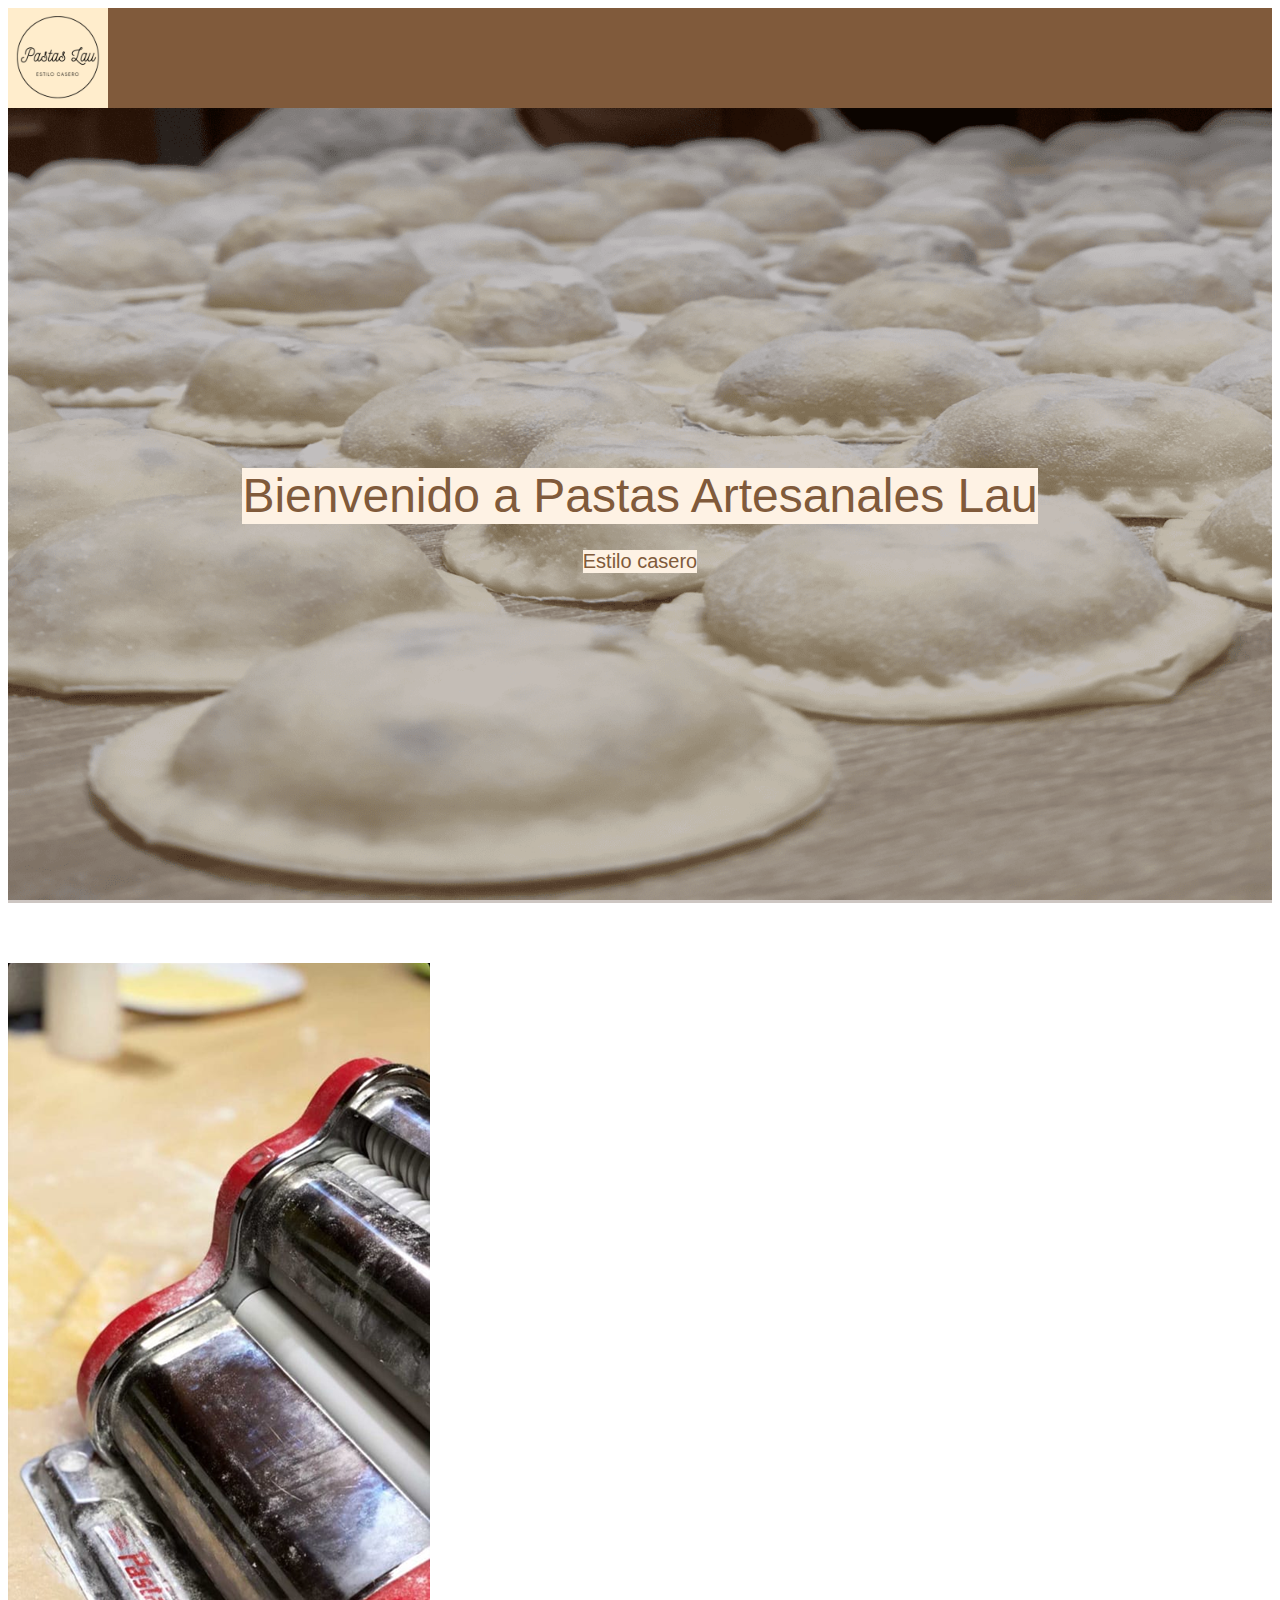
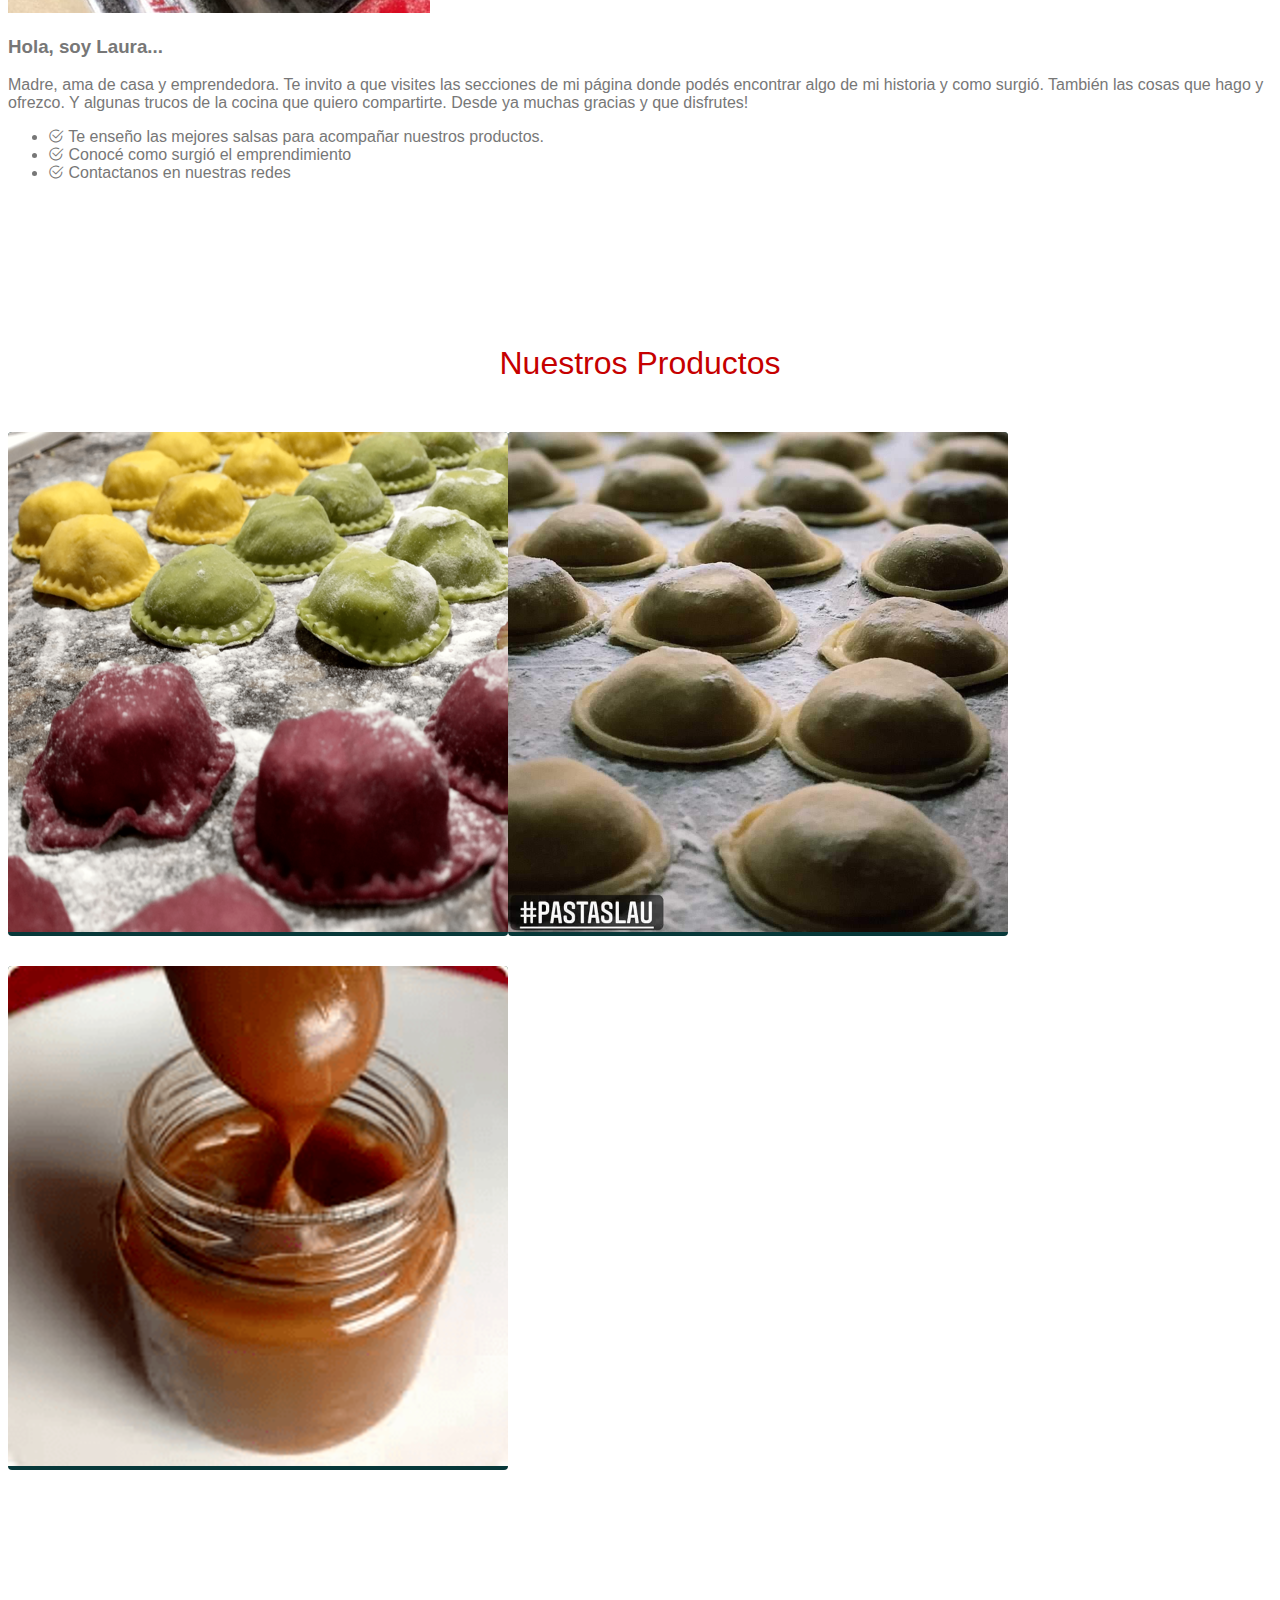
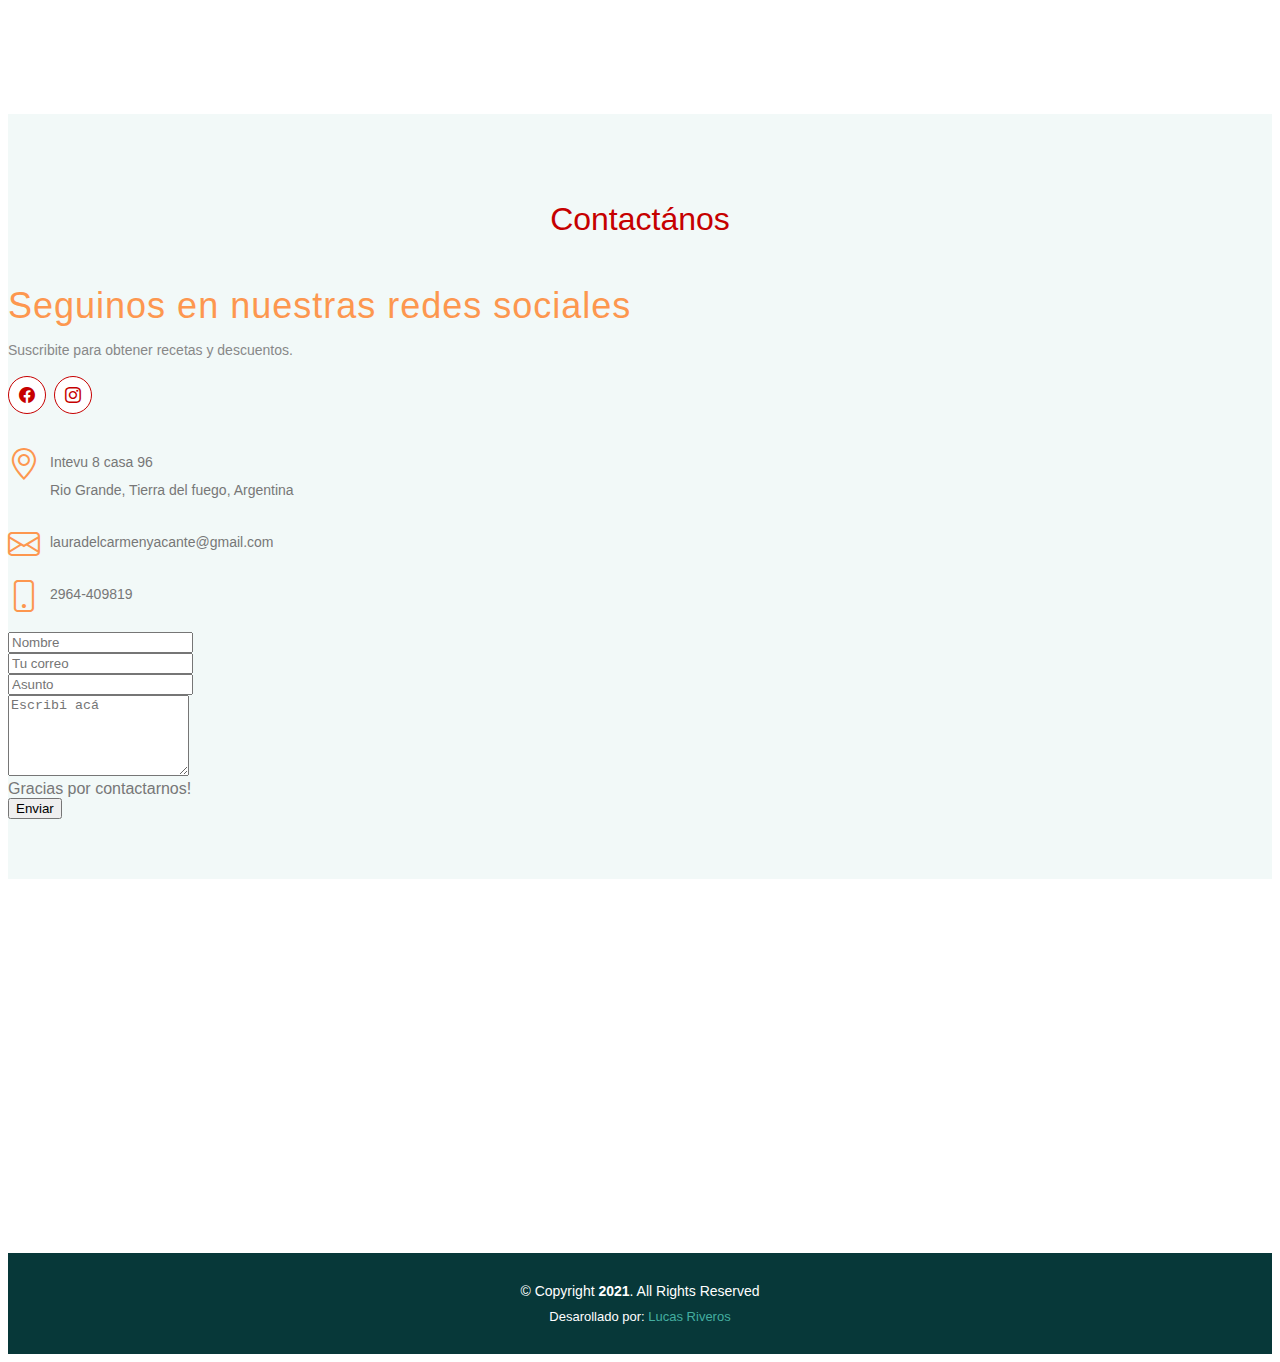
==== index.html @ 736e5766 "comienzo proyecto final" ====
<!DOCTYPE html>
<html lang="en">

<head>
     <!--Responsive-->
  <meta charset="utf-8">
  <meta content="width=device-width, initial-scale=1.0" name="viewport">
    <!--Titulo-->
    <title>Pagina de inicio de Pastas Lau</title>
      <!--SEO-->
  <meta content="las mejores pastas caseras/artesanales al mejor precio y la mejor calidad.Ademas te ofrecemos recetas y los mas ricos dulces" name="description">
  <meta content="pastas, casero, artesanal, comida" name="keywords">
    <!--fin SEO-->
  <!-- Favicons -->
  <link href="/img/favicon.png" rel="icon">
  <link href="img/apple-icon.png" rel="apple-touch-icon">

  <!-- Google Fonts -->
  <link href="https://www.google.com.ar/maps/@-53.7938705,-67.7210222,3a,75y,297.58h,90t/data=!3m10!1e1!3m8!1sPwR34X2Jt_ykQvqunl7Qbw!2e0!6shttps:%2F%2Fstreetviewpixels-pa.googleapis.com%2Fv1%2Fthumbnail%3Fpanoid%3DPwR34X2Jt_ykQvqunl7Qbw%26cb_client%3Dsearch.revgeo_and_fetch.gps%26w%3D96%26h%3D64%26yaw%3D297.585%26pitch%3D0%26thumbfov%3D100!7i13312!8i6656!9m2!1b1!2i49" rel="stylesheet">

  <!-- Vendor CSS Files -->
  <link href="https://cdn.jsdelivr.net/npm/bootstrap@5.1.3/dist/css/bootstrap.min.css" rel="stylesheet" integrity="sha384-1BmE4kWBq78iYhFldvKuhfTAU6auU8tT94WrHftjDbrCEXSU1oBoqyl2QvZ6jIW3" crossorigin="anonymous">
  <link rel="stylesheet" href="https://cdn.jsdelivr.net/npm/bootstrap-icons@1.7.1/font/bootstrap-icons.css">
  <link href="assets/vendor/glightbox/css/glightbox.min.css" rel="stylesheet">
  <link href="assets/vendor/swiper/swiper-bundle.min.css" rel="stylesheet">

  <!-- CSS  -->
  <link href="/style.css" rel="stylesheet">

</head>

<body>

  <!--  Header  -->
  <header id="header" class="fixed-top d-flex align-items-center">
    <div class="container d-flex align-items-center">

      <div class="logo me-auto">
        <a href="index.html"><img src="/img/logo.png" alt="logo" class="img-fluid"></a>   
      </div>

      <nav id="navbar" class="navbar">
        <ul>
          <li><a class="nav-link scrollto active" href="#inicio">inicio</a></li>
          <li><a class="nav-link scrollto" href="/secciones/historia.html">Historia</a></li>
          <li><a class="nav-link scrollto" href="/secciones/productos.html">Productos</a></li>
          <li><a class="nav-link scrollto" href="/secciones/recetas.html">Recetas</a></li>
          <li><a class="nav-link scrollto" href="/secciones/contactos.html">Contacto</a></li>       
        </ul>
      </nav>

    </div>
  </header><!-- fin header -->

  <!--  presentacion  -->
  <section id="presentacion">
    <div class="pre-container">
      <h1>Bienvenido a Pastas Artesanales Lau</h1>
      <h2>Estilo casero</h2>
    </div>
  </section><!-- fin presentacion -->

  <!-- main-->
  <main id="main">

    <section id="about" class="about">
      <div class="container">

        <div class="row">
          <div class="col-lg-6 order-1 order-lg-2">
            <img src="/img/pastalinda.png" class="img-fluid" alt="pastalinda">
          </div>
          <div class="col-lg-6 pt-4 pt-lg-0 order-2 order-lg-1">
            <h3> Hola, soy Laura...</h3>
            <p class="fst-italic fs-5">
              Madre, ama de casa y emprendedora. Te
              invito a que visites las secciones de mi página donde podés encontrar algo de mi historia y como surgió. También las cosas que
              hago y ofrezco. Y algunas trucos de la cocina que quiero compartirte. Desde ya muchas gracias y que disfrutes!
            </p>
            <ul>
              <li><i class="bi bi-check2-circle"></i> Te enseño las mejores salsas para acompañar nuestros productos.</li>
              <li><i class="bi bi-check2-circle"></i> Conocé como surgió el emprendimiento</li>
              <li><i class="bi bi-check2-circle"></i> Contactanos en nuestras redes</li>
            </ul>
          </div>
        </div>

      </div>
    </section>

    <section id="portfolio" class="portfolio">
      <div class="container">

        <div class="section-title">
          <h2>Nuestros Productos</h2>
        </div>

        <div class="row portfolio-container">

          <div class="col-lg-4 col-md-6 portfolio-item filter-app">
            <div class="portfolio-wrap">
              <img src="/img/portfolio/variedad.png" class="img-fluid" alt="variedad">
              <div class="portfolio-info">
                <h3><a href="/img/portfolio/variedad.png" data-gallery="portfolioGallery" class="portfolio-lightbox" title="huevo, espinaca, remolacha">Variedades de masas</a></h3>
              </div>
            </div>
          </div>
        <div class="row portfolio-container">


          <div class="col-lg-4 col-md-6 portfolio-item filter-app">
            <div class="portfolio-wrap">
              <img src="/img/portfolio/sorrenfoco.png" class="img-fluid" alt="jamon y queso">
              <div class="portfolio-info">
                <h3><a href="/img/portfolio/sorrenfoco.png" data-gallery="portfolioGallery" class="portfolio-lightbox" title="JYQ">Jamon y queso</a></h3>
              </div>
            </div>
          </div>

          <div class="col-lg-4 col-md-6 portfolio-item filter-app">
            <div class="portfolio-wrap">
              <img src="/img/portfolio/ddl.png" class="img-fluid" alt="dulce de leche">
              <div class="portfolio-info">
                <h3><a href="/img/portfolio/ddl.png" data-gallery="portfolioGallery" class="portfolio-lightbox" title="Dulce 100% artesanal">Dulce de leche casero</a></h3>
              </div>
            </div>
          </div>
      </div>
    </section>
    <iframe src="https://youtu.be/_QEm_1srzbk" frameborder="0"></iframe>
    <!--  Contacto  -->
    <section id="contact" class="contact section-bg">
      <div class="container">

        <div class="section-title">
          <h2>Contactános</h2>
        </div>

        <div class="row">

          <div class="col-lg-4 col-md-6">
            <div class="contact-about">
              <h3>Seguinos en nuestras redes sociales</h3>
              <p>Suscribite para obtener recetas y
                descuentos.</p>
              <div class="social-links">                
                <a href="#" class="facebook"><i class="bi bi-facebook"></i></a>
                <a href="https://www.instagram.com/_pastaslau66/?hl=es" class="instagram"><i class="bi bi-instagram"></i></a>                
              </div>
            </div>
          </div>

          <div class="col-lg-3 col-md-6">
            <div class="info">
              <div>
                <i class="bi bi-geo-alt"></i>
                <p>Intevu 8 casa 96<br>Rio Grande, Tierra del fuego, Argentina</p>
              </div>

              <div>
                <i class="bi bi-envelope"></i>
                <p>lauradelcarmenyacante@gmail.com</p>
              </div>

              <div>
                <i class="bi bi-phone"></i>
                <p>2964-409819</p>
              </div>

            </div>
          </div>

          <div class="col-lg-5 col-md-12">
            <form action="forms/contact.php" method="post" role="form" class="php-email-form">
              <div class="form-group">
                <input type="text" name="name" class="form-control" id="name" placeholder="Nombre" required>
              </div>
              <div class="form-group mt-3">
                <input type="email" class="form-control" name="email" id="email" placeholder="Tu correo" required>
              </div>
              <div class="form-group mt-3">
                <input type="text" class="form-control" name="subject" id="subject" placeholder="Asunto" required>
              </div>
              <div class="form-group mt-3">
                <textarea class="form-control" name="message" rows="5" placeholder="Escribi acá" required></textarea>
              </div>
              <div class="my-3">
                <div class="error-message"></div>
                <div class="sent-message">Gracias por contactarnos!</div>
              </div>
              <div class="text-center"><button type="submit">Enviar</button></div>
            </form>
          </div>

        </div>

      </div>
    </section><!-- fin Contacto -->


    <!--  Mapa  -->
    <section class="map">
      <iframe src="https://www.google.com.ar/maps/@-53.7938705,-67.7210222,3a,75y,297.58h,90t/data=!3m10!1e1!3m8!1sPwR34X2Jt_ykQvqunl7Qbw!2e0!6shttps:%2F%2Fstreetviewpixels-pa.googleapis.com%2Fv1%2Fthumbnail%3Fpanoid%3DPwR34X2Jt_ykQvqunl7Qbw%26cb_client%3Dsearch.revgeo_and_fetch.gps%26w%3D96%26h%3D64%26yaw%3D297.585%26pitch%3D0%26thumbfov%3D100!7i13312!8i6656!9m2!1b1!2i49" frameborder="0" style="border:0;" allowfullscreen=""></iframe>
    </section><!-- fin Mapa -->

  </main><!-- fin main -->

  <!--  Footer  -->
  <footer id="footer">
    <div class="container">
      <div class="copyright">
        &copy; Copyright <strong><span>2021</span></strong>. All Rights Reserved
      </div>
      <div class="credits">
        Desarollado por: <a href="https://github.com/lucasale92">Lucas Riveros</a>
      </div>
    </div>
  </footer><!-- fin footer -->

  <a href="#" class="back-to-top d-flex align-items-center justify-content-center"><i class="bi bi-arrow-up-short"></i></a>

  <!-- Vendor JS Files -->
  <script src="https://cdn.jsdelivr.net/npm/bootstrap@5.1.3/dist/js/bootstrap.bundle.min.js" integrity="sha384-ka7Sk0Gln4gmtz2MlQnikT1wXgYsOg+OMhuP+IlRH9sENBO0LRn5q+8nbTov4+1p" crossorigin="anonymous"></script>
  <script src="assets/vendor/glightbox/js/glightbox.min.js"></script>
  <script src="assets/vendor/isotope-layout/isotope.pkgd.min.js"></script>
  <script src="assets/vendor/swiper/swiper-bundle.min.js"></script>

  <!-- Template Main JS File -->
  <script src="assets/js/main.js"></script>

</body>

</html>
---- style.css ----
/*--------------------------------------------------------------
# General
--------------------------------------------------------------*/
color{
color: #fef2e4;
color: #fd974f;
color: #c60000;
color: #805a3b;

}
body {
  font-family: "Open Sans", sans-serif;
  color: #777;
}

a {
  text-decoration: none;
  color: #43aea0;
}

a:hover {
  color: #00d3b8;
  text-decoration: none;
}

h1, h2, h3, h4, h5, h6, .font-primary {
  font-family: "Lato", sans-serif;
}

/*--------------------------------------------------------------
# Sections General
--------------------------------------------------------------*/
section {
  padding: 60px 0;
}

.section-bg {
  background-color: #f2f9f8;
}

.section-title {
  text-align: center;
  padding-bottom: 30px;
}
.section-title h2 {
  font-size: 32px;
  font-weight: 300;
  margin-bottom: 20px;
  padding-bottom: 0;
  color: #c60000;
}
.section-title p {
  margin-bottom: 0;
}

/*--------------------------------------------------------------
# Breadcrumbs
--------------------------------------------------------------*/
.breadcrumbs {
  padding: 20px 0;
  background-color: #f6fafa;
  min-height: 40px;
  margin-top: 80px;
}
.breadcrumbs h2 {
  font-size: 24px;
  font-weight: 300;
  margin: 0;
}
@media (max-width: 992px) {
  .breadcrumbs h2 {
    margin: 0 0 10px 0;
  }
}
.breadcrumbs ol {
  display: flex;
  flex-wrap: wrap;
  list-style: none;
  padding: 0;
  margin: 0;
  font-size: 14px;
}
.breadcrumbs ol li + li {
  padding-left: 10px;
}
.breadcrumbs ol li + li::before {
  display: inline-block;
  padding-right: 10px;
  color: #6c757d;
  content: "/";
}
@media (max-width: 768px) {
  .breadcrumbs .d-flex {
    display: block !important;
  }
  .breadcrumbs ol {
    display: block;
  }
  .breadcrumbs ol li {
    display: inline-block;
  }
}

/*--------------------------------------------------------------
# Back to top button
--------------------------------------------------------------*/
.back-to-top {
  position: fixed;
  visibility: hidden;
  opacity: 0;
  right: 15px;
  bottom: 15px;
  z-index: 99999;
  background: #70b9b0;
  width: 40px;
  height: 40px;
  border-radius: 4px;
  transition: all 0.4s;
}
.back-to-top i {
  font-size: 24px;
  color: #fff;
  line-height: 0;
}
.back-to-top:hover {
  background: #8bc6bf;

}
.back-to-top.active {
  visibility: visible;
  opacity: 1;
}

/*--------------------------------------------------------------
# Header
--------------------------------------------------------------*/
#header {
  height: 100px;
  transition: all 0.5s;
  z-index: 997;
  transition: all 0.5s;
  background: #805a3b;
}
#header.header-scrolled {
  background: #fd974f;
  height: 100px;
}
#header .logo h1 {
  font-size: 30px;
  margin: 0;
  padding: 0;
  line-height: 0;
  font-weight: 700;
  letter-spacing: 1px;
}
#header .logo h1 a, #header .logo h1 a:hover {
  color: #c60000;
  text-decoration: none;
  line-height: 0;
}
#header .logo img {
  padding: 0;
  margin: 0;
  max-height: 100px;
}

#main {
  margin-top: 80px;
}

/*--------------------------------------------------------------
# Navegacion Menu
--------------------------------------------------------------*/
/**
* Desktop 
*/
.navbar {
  padding: 0;
}
.navbar ul {
  margin: 0;
  padding: 0;
  display: flex;
  list-style: none;
  align-items: center;
}
.navbar li {
  position: relative;
}
.navbar a, .navbar a:focus {
  display: flex;
  align-items: center;
  justify-content: space-between;
  padding: 10px 0 10px 30px;
  font-family: "Open Sans", sans-serif;
  font-size: 14px;
  color: #d2ece9;
  white-space: nowrap;
  transition: 0.3s;
}
.navbar a i, .navbar a:focus i {
  font-size: 12px;
  line-height: 0;
  margin-left: 5px;
}
.navbar a:hover, .navbar .active, .navbar .active:focus, .navbar li:hover > a {
  color: #fff;
}


/**
* Mobile  
*/
.mobile-nav-toggle {
  color: #fff;
  font-size: 28px;
  cursor: pointer;
  display: none;
  line-height: 0;
  transition: 0.5s;
}

@media (max-width: 991px) {
  .mobile-nav-toggle {
    display: block;
  }

  .navbar ul {
    display: none;
  }
}
.navbar-mobile {
  position: fixed;
  overflow: hidden;
  top: 0;
  right: 0;
  left: 0;
  bottom: 0;
  background: rgba(7, 56, 57, 0.9);
  transition: 0.3s;
}
.navbar-mobile .mobile-nav-toggle {
  position: absolute;
  top: 15px;
  right: 15px;
}
.navbar-mobile ul {
  display: block;
  position: absolute;
  top: 55px;
  right: 15px;
  bottom: 15px;
  left: 15px;
  padding: 10px 0;
  background-color: #fff;
  overflow-y: auto;
  transition: 0.3s;
}
.navbar-mobile a, .navbar-mobile a:focus {
  padding: 10px 20px;
  font-size: 15px;
  color: #073839;
}
.navbar-mobile a:hover, .navbar-mobile .active, .navbar-mobile li:hover > a {
  color: #70b9b0;
}
.navbar-mobile .getstarted, .navbar-mobile .getstarted:focus {
  margin: 15px;
}


/*--------------------------------------------------------------
# Presentacion
--------------------------------------------------------------*/
#presentacion {
  width: 100%;
  height: 75vh;
  background: url("/img/hero-background.png") top center;
  background-size: cover;
  position: relative;
  margin-bottom: -80px;
}
#presentacion:before {
  content: "";
  background: #2c12003d;
  position: absolute;
  bottom: 0;
  top: 0;
  left: 0;
  right: 0;
}
#presentacion .pre-container {
  position: absolute;
  bottom: 0;
  top: 0;
  left: 0;
  right: 0;
  display: flex;
  padding-top: 80px;
  justify-content: center;
  align-items: center;
  flex-direction: column;
  text-align: center;
}
#presentacion h1 {
  margin: 0 0 10px 0;
  font-size: 48px;
  font-weight: 300;
  line-height: 56px;
  color: #805a3b;
  background-color: #fef2e4;
}
#presentacion h2 {
  color: #805a3b;
  margin-bottom: 50px;
  font-size: 20px;
  font-weight: 300;
  background-color: #fef2e4;
}
#presentacion .btn-get-started {
  font-family: "Lato", sans-serif;
  font-weight: 400;
  font-size: 16px;
  letter-spacing: 1px;
  display: inline-block;
  padding: 8px 28px 10px 28px;
  border-radius: 50px;
  transition: 0.5s;
  border: 1px solid #fff;
  color: #fff;
}
#presentacion .btn-get-started:hover {
  background: #fff;
  color: #70b9b0;
  border: 1px solid #70b9b0;
}
@media (min-width: 1024px) {
  #presentacion {
    background-attachment: fixed;
  }
}
@media (max-width: 768px) {
  #presentacion h1 {
    font-size: 28px;
    line-height: 36px;
  }
  #presentacion h2 {
    font-size: 18px;
    line-height: 24px;
    margin-bottom: 30px;
  }
}

/*--------------------------------------------------------------
# Historia
--------------------------------------------------------------*/
.historia h3 {
  font-weight: 400;
  font-size: 26px;
  color:#c60000
}
.historia ul {
  list-style: none;
  padding: 0;
}
.historia ul li {
  padding-bottom: 10px;
}
.historia ul i {
  font-size: 22px;
  padding-right: 4px;
  color: #c60000;
  line-height: 0;
}
.historia p:last-child {
  margin-bottom: 0;
  color: #805a3b;
}

/*--------------------------------------------------------------
# Productos
--------------------------------------------------------------*/
.portfolio {
  padding: 60px 0;
}
.portfolio #portfolio-flters {
  padding: 0;
  margin: 0 0 35px 0;
  list-style: none;
  text-align: center;
}
.portfolio #portfolio-flters li {
  cursor: pointer;
  margin: 0 15px 15px 0;
  display: inline-block;
  padding: 10px 20px;
  font-size: 12px;
  line-height: 20px;
  color: #777;
  border-radius: 4px;
  text-transform: uppercase;
  background: white;
  margin-bottom: 5px;
  transition: all 0.3s ease-in-out;
}
.portfolio #portfolio-flters li:hover, .portfolio #portfolio-flters li.filter-active {
  background: #70b9b0;
  color: #fff;
}
.portfolio #portfolio-flters li:last-child {
  margin-right: 0;
}
.portfolio .portfolio-wrap {
  background: #073839;
  overflow: hidden;
  min-height: 200px;
  position: relative;
  border-radius: 4px;
  margin: 0 0 30px 0;
}
.portfolio .portfolio-wrap img {
  transition: all 0.3s ease-in-out;
}
.portfolio .portfolio-wrap .portfolio-info {
  opacity: 0;
  position: absolute;
  transition: all 0.3s linear;
  text-align: center;
  top: 10%;
  left: 0;
  right: 0;
}
.portfolio .portfolio-wrap .portfolio-info h3 {
  font-size: 22px;
}
.portfolio .portfolio-wrap .portfolio-info h3 a {
  color: #fff;
  font-weight: bold;
}
.portfolio .portfolio-wrap .portfolio-info a i {
  color: #fff;
  font-size: 24px;
  transition: 0.3s;
  margin: 4px;
}
.portfolio .portfolio-wrap .portfolio-info a i:hover {
  color: #70b9b0;
}
.portfolio .portfolio-wrap:hover img {
  opacity: 0.4;
  transform: scale(1.1);
}
.portfolio .portfolio-wrap:hover .portfolio-info {
  opacity: 1;
  top: calc(50% - 30px);
}

/*--------------------------------------------------------------
# Productos-detalles
--------------------------------------------------------------*/
.portfolio-details {
  padding-top: 40px;
}
.portfolio-details .portfolio-details-slider img {
  width: 100%;
}
.portfolio-details .portfolio-details-slider .swiper-pagination {
  margin-top: 20px;
  position: relative;
}
.portfolio-details .portfolio-details-slider .swiper-pagination .swiper-pagination-bullet {
  width: 12px;
  height: 12px;
  background-color: #fff;
  opacity: 1;
  border: 1px solid #70b9b0;
}
.portfolio-details .portfolio-details-slider .swiper-pagination .swiper-pagination-bullet-active {
  background-color: #70b9b0;
}
.portfolio-details .portfolio-info {
  padding: 30px;
  box-shadow: 0px 0 30px rgba(7, 56, 57, 0.08);
}
.portfolio-details .portfolio-info h3 {
  font-size: 22px;
  font-weight: 700;
  margin-bottom: 20px;
  padding-bottom: 20px;
  border-bottom: 1px solid #eee;
}
.portfolio-details .portfolio-info ul {
  list-style: none;
  padding: 0;
  font-size: 15px;
}
.portfolio-details .portfolio-info ul li + li {
  margin-top: 10px;
}
.portfolio-details .portfolio-description {
  padding-top: 30px;
}
.portfolio-details .portfolio-description h2 {
  font-size: 26px;
  font-weight: 700;
  margin-bottom: 20px;
}
.portfolio-details .portfolio-description p {
  padding: 0;
}

/*--------------------------------------------------------------
# Recetas
--------------------------------------------------------------*/
.receta h3 {
  font-weight: 400;
  font-size: 26px;
  color:#c60000
}
.receta ul {
  list-style: none;
  padding: 0;
}
.receta ul li {
  padding-bottom: 10px;
}
.receta ul i {
  font-size: 22px;
  padding-right: 4px;
  color: #c60000;
  line-height: 0;
}
.receta p:last-child {
  margin-bottom: 0;
  color: #805a3b;
}
.divisor{
  margin-top: 100px;
}
/*--------------------------------------------------------------
# equipo
--------------------------------------------------------------*/
.team .member {
  text-align: center;
  box-shadow: 0px 0px 12px 0px rgba(0, 0, 0, 0.1);
  padding: 30px 20px;
  background: #fef2e4;
}
.team .member img {
  max-width: 60%;
  border-radius: 50%;
  margin: 0 0 30px 0;
}
.team .member h4 {
  font-weight: 700;
  margin-bottom: 2px;
  font-size: 18px;
}
.team .member span {
  font-style: italic;
  display: block;
  font-size: 13px;
}
.team .member p {
  padding-top: 10px;
  font-size: 14px;
  font-style: italic;
  color: #aaaaaa;
}
.team .member .social {
  margin-top: 15px;
}
.team .member .social a {
  color: #805a3b;
  transition: 0.3s;
}
.team .member .social a:hover {
  color: #c60000;
}
.team .member .social i {
  font-size: 18px;
  margin: 0 2px;
}


/*--------------------------------------------------------------
# Contactos
--------------------------------------------------------------*/
.contact .contact-about h3 {
  font-size: 36px;
  margin: 0 0 10px 0;
  padding: 0;
  line-height: 1;
  font-weight: 500;
  letter-spacing: 1px;
  color: #fd974f;
}
.contact .contact-about p {
  font-size: 14px;
  line-height: 24px;
  font-family: "Lato", sans-serif;
  color: #888;
}
.contact .social-links {
  padding-bottom: 20px;
}
.contact .social-links a {
  display: inline-flex;
  align-items: center;
  justify-content: center;
  font-size: 16px;
  background: #fff;
  color: #c60000;
  line-height: 0;
  margin-right: 4px;
  border-radius: 50%;
  width: 36px;
  height: 36px;
  transition: 0.3s;
  border: 1px solid #c60000;
}
.contact .social-links a:hover {
  background: #c60000;
  color: #f2f9f8;
}
.contact .info {
  color: #777;
}
.contact .info i {
  font-size: 32px;
  color: #fd974f;
  float: left;
  line-height: 1;
}
.contact .info p {
  padding: 0 0 10px 42px;
  line-height: 28px;
  font-size: 14px;
}

@-webkit-keyframes animate-loading {
  0% {
    transform: rotate(0deg);
  }
  100% {
    transform: rotate(360deg);
  }
}
@keyframes animate-loading {
  0% {
    transform: rotate(0deg);
  }
  100% {
    transform: rotate(360deg);
  }
}

/*--------------------------------------------------------------
# Map
--------------------------------------------------------------*/
.map {
  padding: 0;
  margin-bottom: -10px;
}
.map iframe {
  width: 100%;
  height: 380px;
}

/*--------------------------------------------------------------
# Footer
--------------------------------------------------------------*/
#footer {
  background: #073839;
  padding: 30px 0;
  color: #fff;
  font-size: 14px;
}
#footer .copyright {
  text-align: center;
}
#footer .credits {
  padding-top: 10px;
  text-align: center;
  font-size: 13px;
  color: #fff;
}
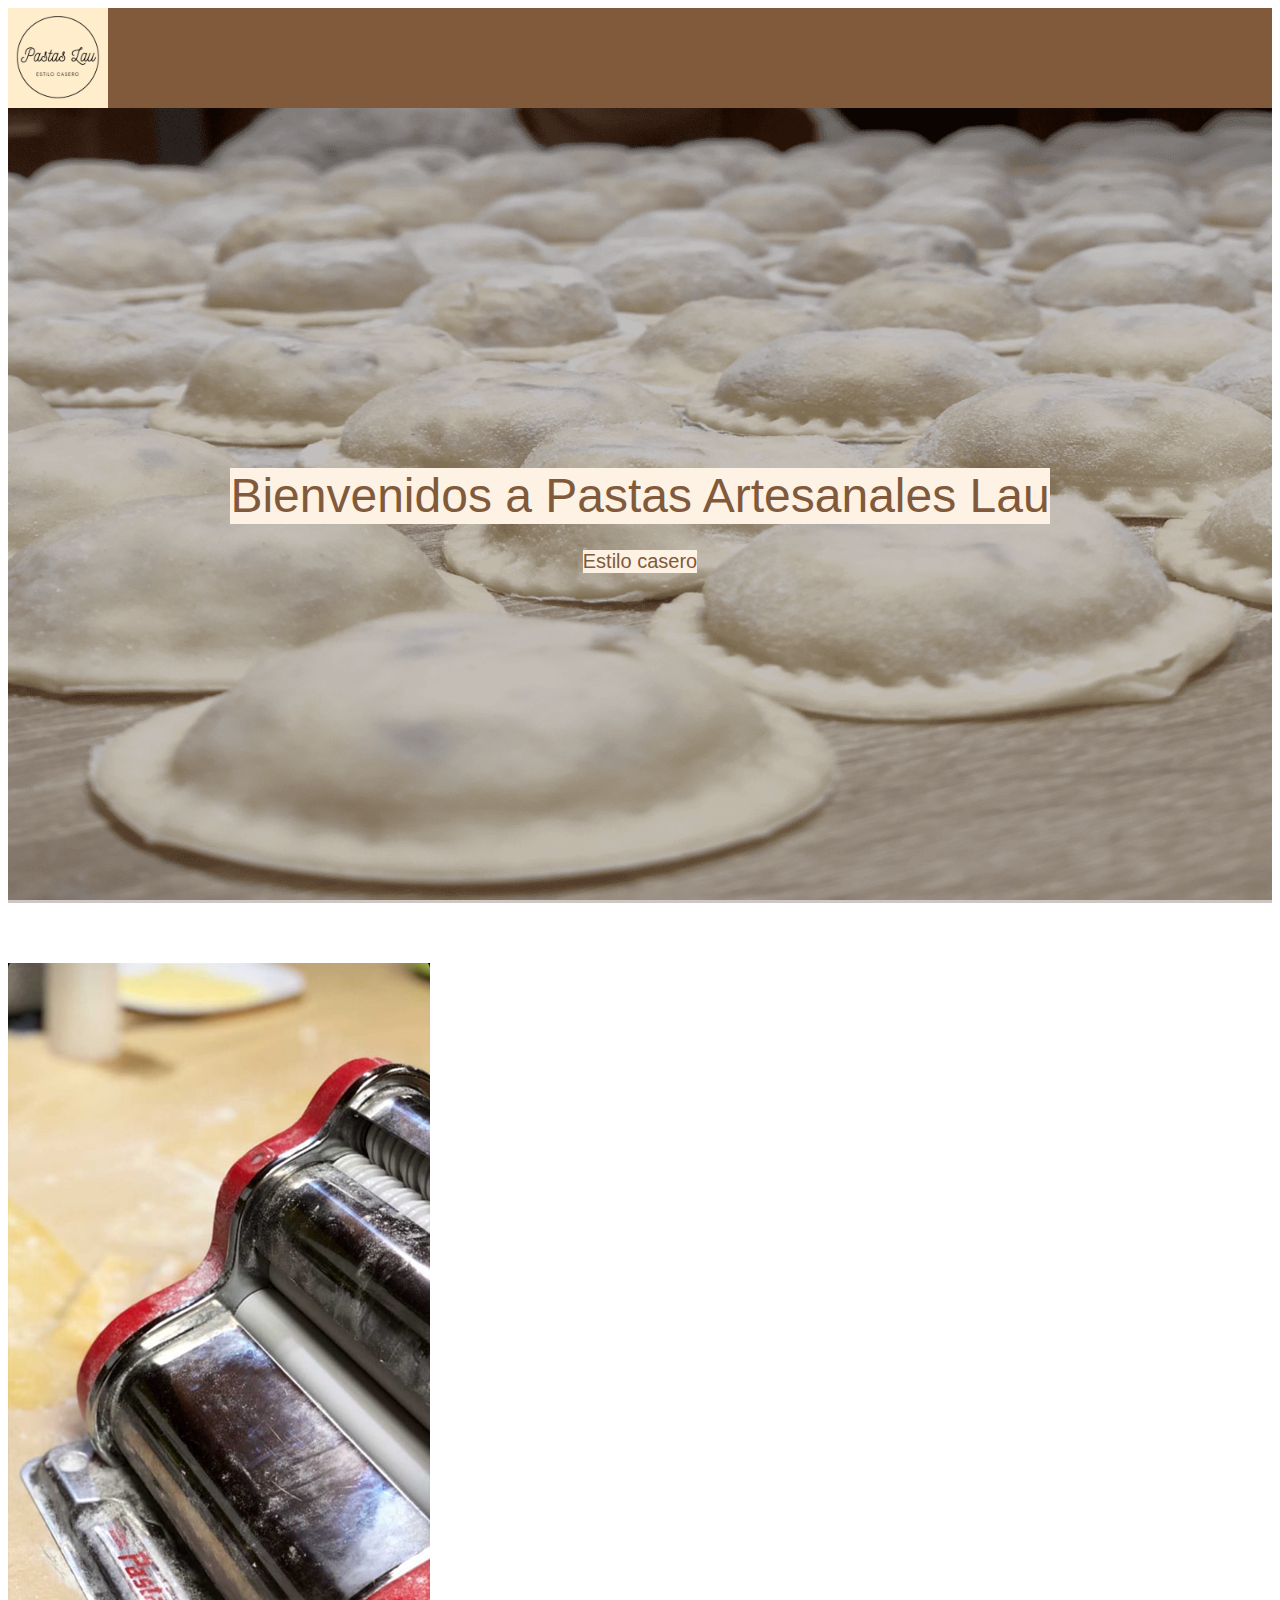
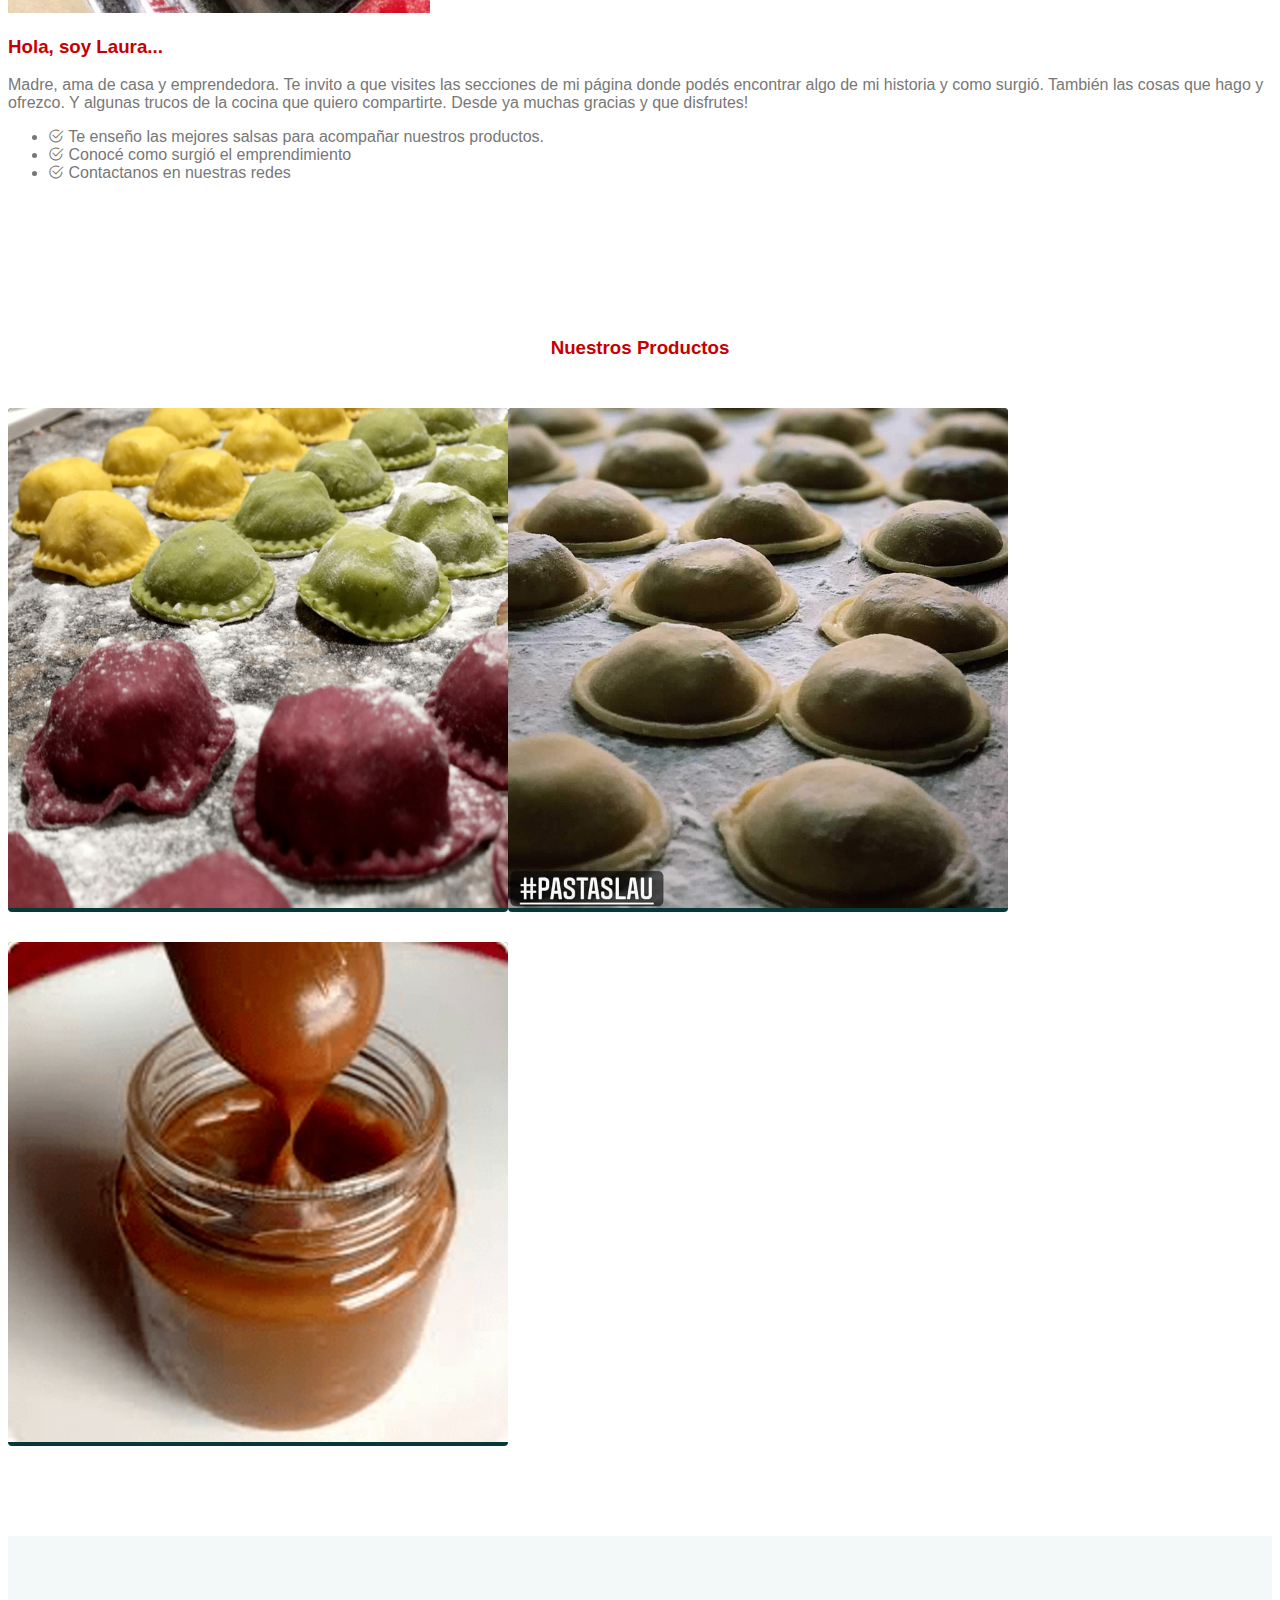
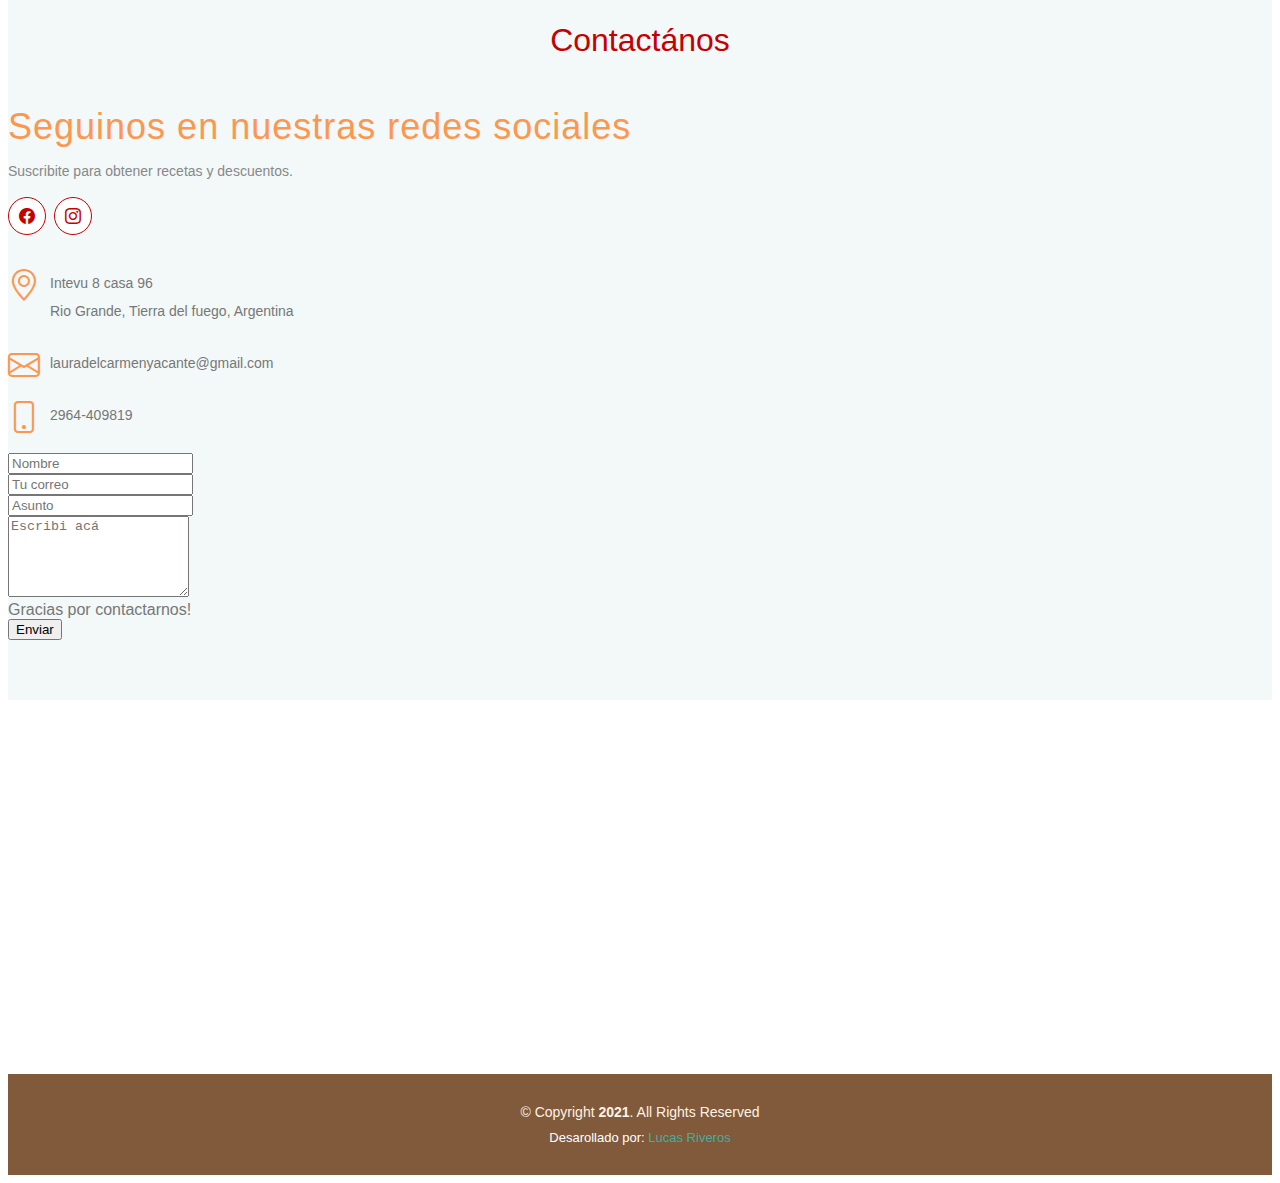
==== commit 23437561: "ultima version" ====
--- a/index.html
+++ b/index.html
@@ -2,25 +2,30 @@
 <html lang="en">
 
 <head>
-     <!--Responsive-->
+  <!--Responsive-->
   <meta charset="utf-8">
   <meta content="width=device-width, initial-scale=1.0" name="viewport">
-    <!--Titulo-->
-    <title>Pagina de inicio de Pastas Lau</title>
-      <!--SEO-->
-  <meta content="las mejores pastas caseras/artesanales al mejor precio y la mejor calidad.Ademas te ofrecemos recetas y los mas ricos dulces" name="description">
+  <!--Titulo-->
+  <title>Pagina de inicio de Pastas Lau</title>
+  <!--SEO-->
+  <meta
+    content="las mejores pastas caseras/artesanales al mejor precio y la mejor calidad.Ademas te ofrecemos recetas y los mas ricos dulces"
+    name="description">
   <meta content="pastas, casero, artesanal, comida" name="keywords">
-    <!--fin SEO-->
+  <!--fin SEO-->
   <!-- Favicons -->
   <link href="/img/favicon.png" rel="icon">
-  <link href="img/apple-icon.png" rel="apple-touch-icon">
+  <link href="/img/apple-icon.png" rel="apple-touch-icon">
 
   <!-- Google Fonts -->
-  <link href="https://www.google.com.ar/maps/@-53.7938705,-67.7210222,3a,75y,297.58h,90t/data=!3m10!1e1!3m8!1sPwR34X2Jt_ykQvqunl7Qbw!2e0!6shttps:%2F%2Fstreetviewpixels-pa.googleapis.com%2Fv1%2Fthumbnail%3Fpanoid%3DPwR34X2Jt_ykQvqunl7Qbw%26cb_client%3Dsearch.revgeo_and_fetch.gps%26w%3D96%26h%3D64%26yaw%3D297.585%26pitch%3D0%26thumbfov%3D100!7i13312!8i6656!9m2!1b1!2i49" rel="stylesheet">
+  <link
+    href="https://www.google.com.ar/maps/@-53.7938705,-67.7210222,3a,75y,297.58h,90t/data=!3m10!1e1!3m8!1sPwR34X2Jt_ykQvqunl7Qbw!2e0!6shttps:%2F%2Fstreetviewpixels-pa.googleapis.com%2Fv1%2Fthumbnail%3Fpanoid%3DPwR34X2Jt_ykQvqunl7Qbw%26cb_client%3Dsearch.revgeo_and_fetch.gps%26w%3D96%26h%3D64%26yaw%3D297.585%26pitch%3D0%26thumbfov%3D100!7i13312!8i6656!9m2!1b1!2i49"
+    rel="stylesheet">
 
   <!-- Vendor CSS Files -->
-  <link href="https://cdn.jsdelivr.net/npm/bootstrap@5.1.3/dist/css/bootstrap.min.css" rel="stylesheet" integrity="sha384-1BmE4kWBq78iYhFldvKuhfTAU6auU8tT94WrHftjDbrCEXSU1oBoqyl2QvZ6jIW3" crossorigin="anonymous">
-  <link rel="stylesheet" href="https://cdn.jsdelivr.net/npm/bootstrap-icons@1.7.1/font/bootstrap-icons.css">
+  <link href="https://cdn.jsdelivr.net/npm/bootstrap@5.1.3/dist/css/bootstrap.min.css" rel="stylesheet"
+    integrity="sha384-1BmE4kWBq78iYhFldvKuhfTAU6auU8tT94WrHftjDbrCEXSU1oBoqyl2QvZ6jIW3" crossorigin="anonymous">
+  <link  href="https://cdn.jsdelivr.net/npm/bootstrap-icons@1.7.1/font/bootstrap-icons.css" rel="stylesheet">
   <link href="assets/vendor/glightbox/css/glightbox.min.css" rel="stylesheet">
   <link href="assets/vendor/swiper/swiper-bundle.min.css" rel="stylesheet">
 
@@ -36,16 +41,16 @@
     <div class="container d-flex align-items-center">
 
       <div class="logo me-auto">
-        <a href="index.html"><img src="/img/logo.png" alt="logo" class="img-fluid"></a>   
+        <a href="#"><img src="/img/logo.png" alt="logo" class="img-fluid"></a>
       </div>
 
       <nav id="navbar" class="navbar">
         <ul>
-          <li><a class="nav-link scrollto active" href="#inicio">inicio</a></li>
+          <li><a class="nav-link scrollto active" href="#inicio">Inicio</a></li>
           <li><a class="nav-link scrollto" href="/secciones/historia.html">Historia</a></li>
           <li><a class="nav-link scrollto" href="/secciones/productos.html">Productos</a></li>
           <li><a class="nav-link scrollto" href="/secciones/recetas.html">Recetas</a></li>
-          <li><a class="nav-link scrollto" href="/secciones/contactos.html">Contacto</a></li>       
+          <li><a class="nav-link scrollto" href="/secciones/contactos.html">Contacto</a></li>
         </ul>
       </nav>
 
@@ -55,7 +60,7 @@
   <!--  presentacion  -->
   <section id="presentacion">
     <div class="pre-container">
-      <h1>Bienvenido a Pastas Artesanales Lau</h1>
+      <h1>Bienvenidos a Pastas Artesanales Lau</h1>
       <h2>Estilo casero</h2>
     </div>
   </section><!-- fin presentacion -->
@@ -74,11 +79,14 @@
             <h3> Hola, soy Laura...</h3>
             <p class="fst-italic fs-5">
               Madre, ama de casa y emprendedora. Te
-              invito a que visites las secciones de mi página donde podés encontrar algo de mi historia y como surgió. También las cosas que
-              hago y ofrezco. Y algunas trucos de la cocina que quiero compartirte. Desde ya muchas gracias y que disfrutes!
+              invito a que visites las secciones de mi página donde podés encontrar algo de mi historia y como surgió.
+              También las cosas que
+              hago y ofrezco. Y algunas trucos de la cocina que quiero compartirte. Desde ya muchas gracias y que
+              disfrutes!
             </p>
             <ul>
-              <li><i class="bi bi-check2-circle"></i> Te enseño las mejores salsas para acompañar nuestros productos.</li>
+              <li><i class="bi bi-check2-circle"></i> Te enseño las mejores salsas para acompañar nuestros productos.
+              </li>
               <li><i class="bi bi-check2-circle"></i> Conocé como surgió el emprendimiento</li>
               <li><i class="bi bi-check2-circle"></i> Contactanos en nuestras redes</li>
             </ul>
@@ -92,7 +100,7 @@
       <div class="container">
 
         <div class="section-title">
-          <h2>Nuestros Productos</h2>
+          <h3 class="display-6">Nuestros Productos</h3>
         </div>
 
         <div class="row portfolio-container">
@@ -101,33 +109,36 @@
             <div class="portfolio-wrap">
               <img src="/img/portfolio/variedad.png" class="img-fluid" alt="variedad">
               <div class="portfolio-info">
-                <h3><a href="/img/portfolio/variedad.png" data-gallery="portfolioGallery" class="portfolio-lightbox" title="huevo, espinaca, remolacha">Variedades de masas</a></h3>
-              </div>
-            </div>
-          </div>
-        <div class="row portfolio-container">
-
-
-          <div class="col-lg-4 col-md-6 portfolio-item filter-app">
-            <div class="portfolio-wrap">
-              <img src="/img/portfolio/sorrenfoco.png" class="img-fluid" alt="jamon y queso">
-              <div class="portfolio-info">
-                <h3><a href="/img/portfolio/sorrenfoco.png" data-gallery="portfolioGallery" class="portfolio-lightbox" title="JYQ">Jamon y queso</a></h3>
-              </div>
-            </div>
-          </div>
-
-          <div class="col-lg-4 col-md-6 portfolio-item filter-app">
-            <div class="portfolio-wrap">
-              <img src="/img/portfolio/ddl.png" class="img-fluid" alt="dulce de leche">
-              <div class="portfolio-info">
-                <h3><a href="/img/portfolio/ddl.png" data-gallery="portfolioGallery" class="portfolio-lightbox" title="Dulce 100% artesanal">Dulce de leche casero</a></h3>
-              </div>
-            </div>
-          </div>
-      </div>
+                <h3><a href="/img/portfolio/variedad.png" data-gallery="portfolioGallery" class="portfolio-lightbox"
+                    title="huevo, espinaca, remolacha">Variedades de masas</a></h3>
+              </div>
+            </div>
+          </div>
+          <div class="row portfolio-container">
+
+
+            <div class="col-lg-4 col-md-6 portfolio-item filter-app">
+              <div class="portfolio-wrap">
+                <img src="/img/portfolio/sorrenfoco.png" class="img-fluid" alt="jamon y queso">
+                <div class="portfolio-info">
+                  <h3><a href="/img/portfolio/sorrenfoco.png" data-gallery="portfolioGallery" class="portfolio-lightbox"
+                      title="JYQ">Jamon y queso</a></h3>
+                </div>
+              </div>
+            </div>
+
+            <div class="col-lg-4 col-md-6 portfolio-item filter-app">
+              <div class="portfolio-wrap">
+                <img src="/img/portfolio/ddl.png" class="img-fluid" alt="dulce de leche">
+                <div class="portfolio-info">
+                  <h3><a href="/img/portfolio/ddl.png" data-gallery="portfolioGallery" class="portfolio-lightbox"
+                      title="Dulce 100% artesanal">Dulce de leche casero</a></h3>
+                </div>
+              </div>
+            </div>
+          </div>
     </section>
-    <iframe src="https://youtu.be/_QEm_1srzbk" frameborder="0"></iframe>
+
     <!--  Contacto  -->
     <section id="contact" class="contact section-bg">
       <div class="container">
@@ -143,9 +154,10 @@
               <h3>Seguinos en nuestras redes sociales</h3>
               <p>Suscribite para obtener recetas y
                 descuentos.</p>
-              <div class="social-links">                
+              <div class="social-links">
                 <a href="#" class="facebook"><i class="bi bi-facebook"></i></a>
-                <a href="https://www.instagram.com/_pastaslau66/?hl=es" class="instagram"><i class="bi bi-instagram"></i></a>                
+                <a href="https://www.instagram.com/_pastaslau66/?hl=es" class="instagram"><i
+                    class="bi bi-instagram"></i></a>
               </div>
             </div>
           </div>
@@ -200,7 +212,9 @@
 
     <!--  Mapa  -->
     <section class="map">
-      <iframe src="https://www.google.com.ar/maps/@-53.7938705,-67.7210222,3a,75y,297.58h,90t/data=!3m10!1e1!3m8!1sPwR34X2Jt_ykQvqunl7Qbw!2e0!6shttps:%2F%2Fstreetviewpixels-pa.googleapis.com%2Fv1%2Fthumbnail%3Fpanoid%3DPwR34X2Jt_ykQvqunl7Qbw%26cb_client%3Dsearch.revgeo_and_fetch.gps%26w%3D96%26h%3D64%26yaw%3D297.585%26pitch%3D0%26thumbfov%3D100!7i13312!8i6656!9m2!1b1!2i49" frameborder="0" style="border:0;" allowfullscreen=""></iframe>
+      <iframe
+        src="https://www.google.com.ar/maps/place/J.+B.+Thorne+2094,+R%C3%ADo+Grande,+Tierra+del+Fuego/@-53.7941441,-67.7236127,17z/data=!3m1!4b1!4m5!3m4!1s0xbc4b167ca833b4e5:0xde753c31465a3175!8m2!3d-53.7941473!4d-67.721424"
+        frameborder="0" style="border:0;" allowfullscreen=""></iframe>
     </section><!-- fin Mapa -->
 
   </main><!-- fin main -->
@@ -217,10 +231,13 @@
     </div>
   </footer><!-- fin footer -->
 
-  <a href="#" class="back-to-top d-flex align-items-center justify-content-center"><i class="bi bi-arrow-up-short"></i></a>
+  <a href="#" class="back-to-top d-flex align-items-center justify-content-center"><i
+      class="bi bi-arrow-up-short"></i></a>
 
   <!-- Vendor JS Files -->
-  <script src="https://cdn.jsdelivr.net/npm/bootstrap@5.1.3/dist/js/bootstrap.bundle.min.js" integrity="sha384-ka7Sk0Gln4gmtz2MlQnikT1wXgYsOg+OMhuP+IlRH9sENBO0LRn5q+8nbTov4+1p" crossorigin="anonymous"></script>
+  <script src="https://cdn.jsdelivr.net/npm/bootstrap@5.1.3/dist/js/bootstrap.bundle.min.js"
+    integrity="sha384-ka7Sk0Gln4gmtz2MlQnikT1wXgYsOg+OMhuP+IlRH9sENBO0LRn5q+8nbTov4+1p" crossorigin="anonymous">
+  </script>
   <script src="assets/vendor/glightbox/js/glightbox.min.js"></script>
   <script src="assets/vendor/isotope-layout/isotope.pkgd.min.js"></script>
   <script src="assets/vendor/swiper/swiper-bundle.min.js"></script>
--- a/style.css
+++ b/style.css
@@ -26,10 +26,11 @@
 
 h1, h2, h3, h4, h5, h6, .font-primary {
   font-family: "Lato", sans-serif;
-}
-
-/*--------------------------------------------------------------
-# Sections General
+  color: #c60000;
+}
+
+/*--------------------------------------------------------------
+# Secciones
 --------------------------------------------------------------*/
 section {
   padding: 60px 0;
@@ -42,6 +43,7 @@
 .section-title {
   text-align: center;
   padding-bottom: 30px;
+  color: #c60000;
 }
 .section-title h2 {
   font-size: 32px;
@@ -55,55 +57,7 @@
 }
 
 /*--------------------------------------------------------------
-# Breadcrumbs
---------------------------------------------------------------*/
-.breadcrumbs {
-  padding: 20px 0;
-  background-color: #f6fafa;
-  min-height: 40px;
-  margin-top: 80px;
-}
-.breadcrumbs h2 {
-  font-size: 24px;
-  font-weight: 300;
-  margin: 0;
-}
-@media (max-width: 992px) {
-  .breadcrumbs h2 {
-    margin: 0 0 10px 0;
-  }
-}
-.breadcrumbs ol {
-  display: flex;
-  flex-wrap: wrap;
-  list-style: none;
-  padding: 0;
-  margin: 0;
-  font-size: 14px;
-}
-.breadcrumbs ol li + li {
-  padding-left: 10px;
-}
-.breadcrumbs ol li + li::before {
-  display: inline-block;
-  padding-right: 10px;
-  color: #6c757d;
-  content: "/";
-}
-@media (max-width: 768px) {
-  .breadcrumbs .d-flex {
-    display: block !important;
-  }
-  .breadcrumbs ol {
-    display: block;
-  }
-  .breadcrumbs ol li {
-    display: inline-block;
-  }
-}
-
-/*--------------------------------------------------------------
-# Back to top button
+boton
 --------------------------------------------------------------*/
 .back-to-top {
   position: fixed;
@@ -112,7 +66,7 @@
   right: 15px;
   bottom: 15px;
   z-index: 99999;
-  background: #70b9b0;
+  background: #805a3b;
   width: 40px;
   height: 40px;
   border-radius: 4px;
@@ -124,7 +78,7 @@
   line-height: 0;
 }
 .back-to-top:hover {
-  background: #8bc6bf;
+  background: #fd974f;
 
 }
 .back-to-top.active {
@@ -194,8 +148,8 @@
   justify-content: space-between;
   padding: 10px 0 10px 30px;
   font-family: "Open Sans", sans-serif;
-  font-size: 14px;
-  color: #d2ece9;
+  font-size: 18px;
+  color: #fef2e4;
   white-space: nowrap;
   transition: 0.3s;
 }
@@ -205,7 +159,7 @@
   margin-left: 5px;
 }
 .navbar a:hover, .navbar .active, .navbar .active:focus, .navbar li:hover > a {
-  color: #fff;
+  color: #fef2e4;
 }
 
 
@@ -477,7 +431,7 @@
   border: 1px solid #70b9b0;
 }
 .portfolio-details .portfolio-details-slider .swiper-pagination .swiper-pagination-bullet-active {
-  background-color: #70b9b0;
+  background-color: #678380;
 }
 .portfolio-details .portfolio-info {
   padding: 30px;
@@ -657,7 +611,7 @@
 }
 
 /*--------------------------------------------------------------
-# Map
+# Mapa
 --------------------------------------------------------------*/
 .map {
   padding: 0;
@@ -672,9 +626,9 @@
 # Footer
 --------------------------------------------------------------*/
 #footer {
-  background: #073839;
+  background: #805a3b;
   padding: 30px 0;
-  color: #fff;
+  color: #fef2e4;
   font-size: 14px;
 }
 #footer .copyright {
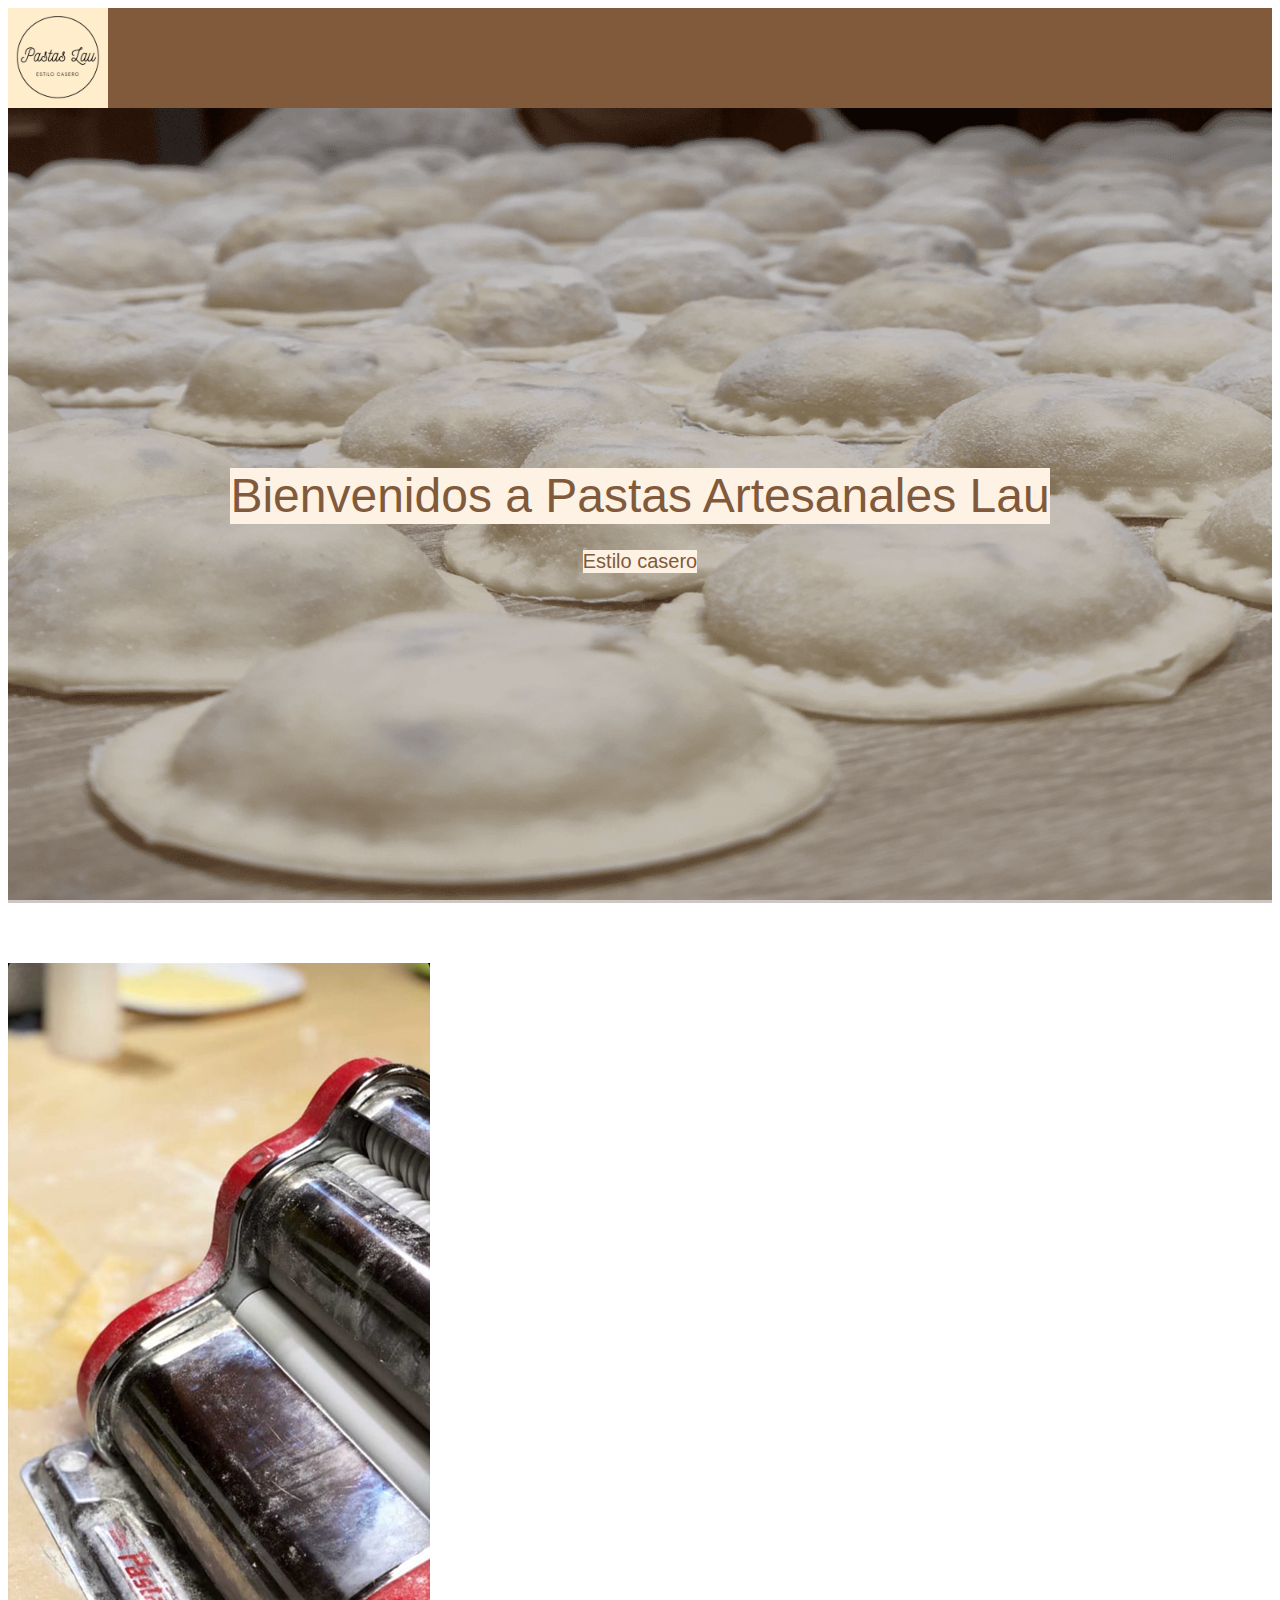
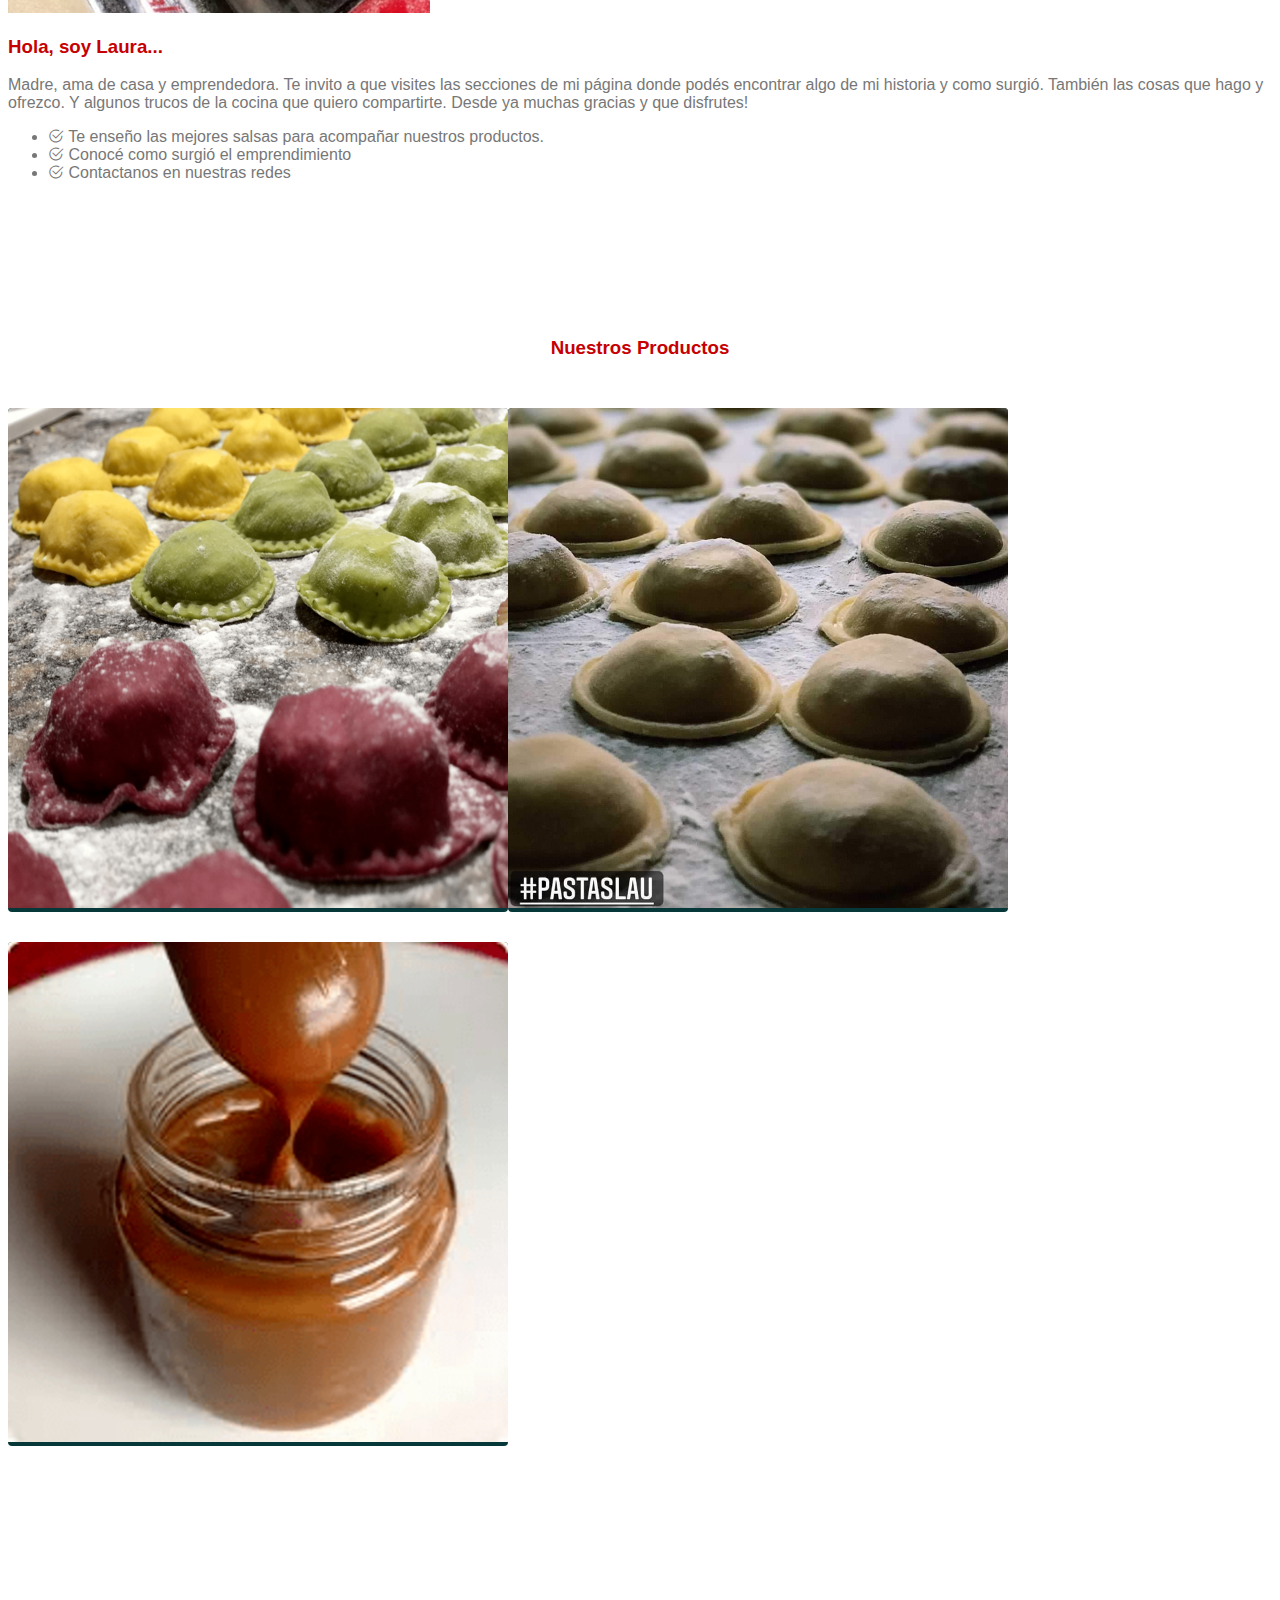
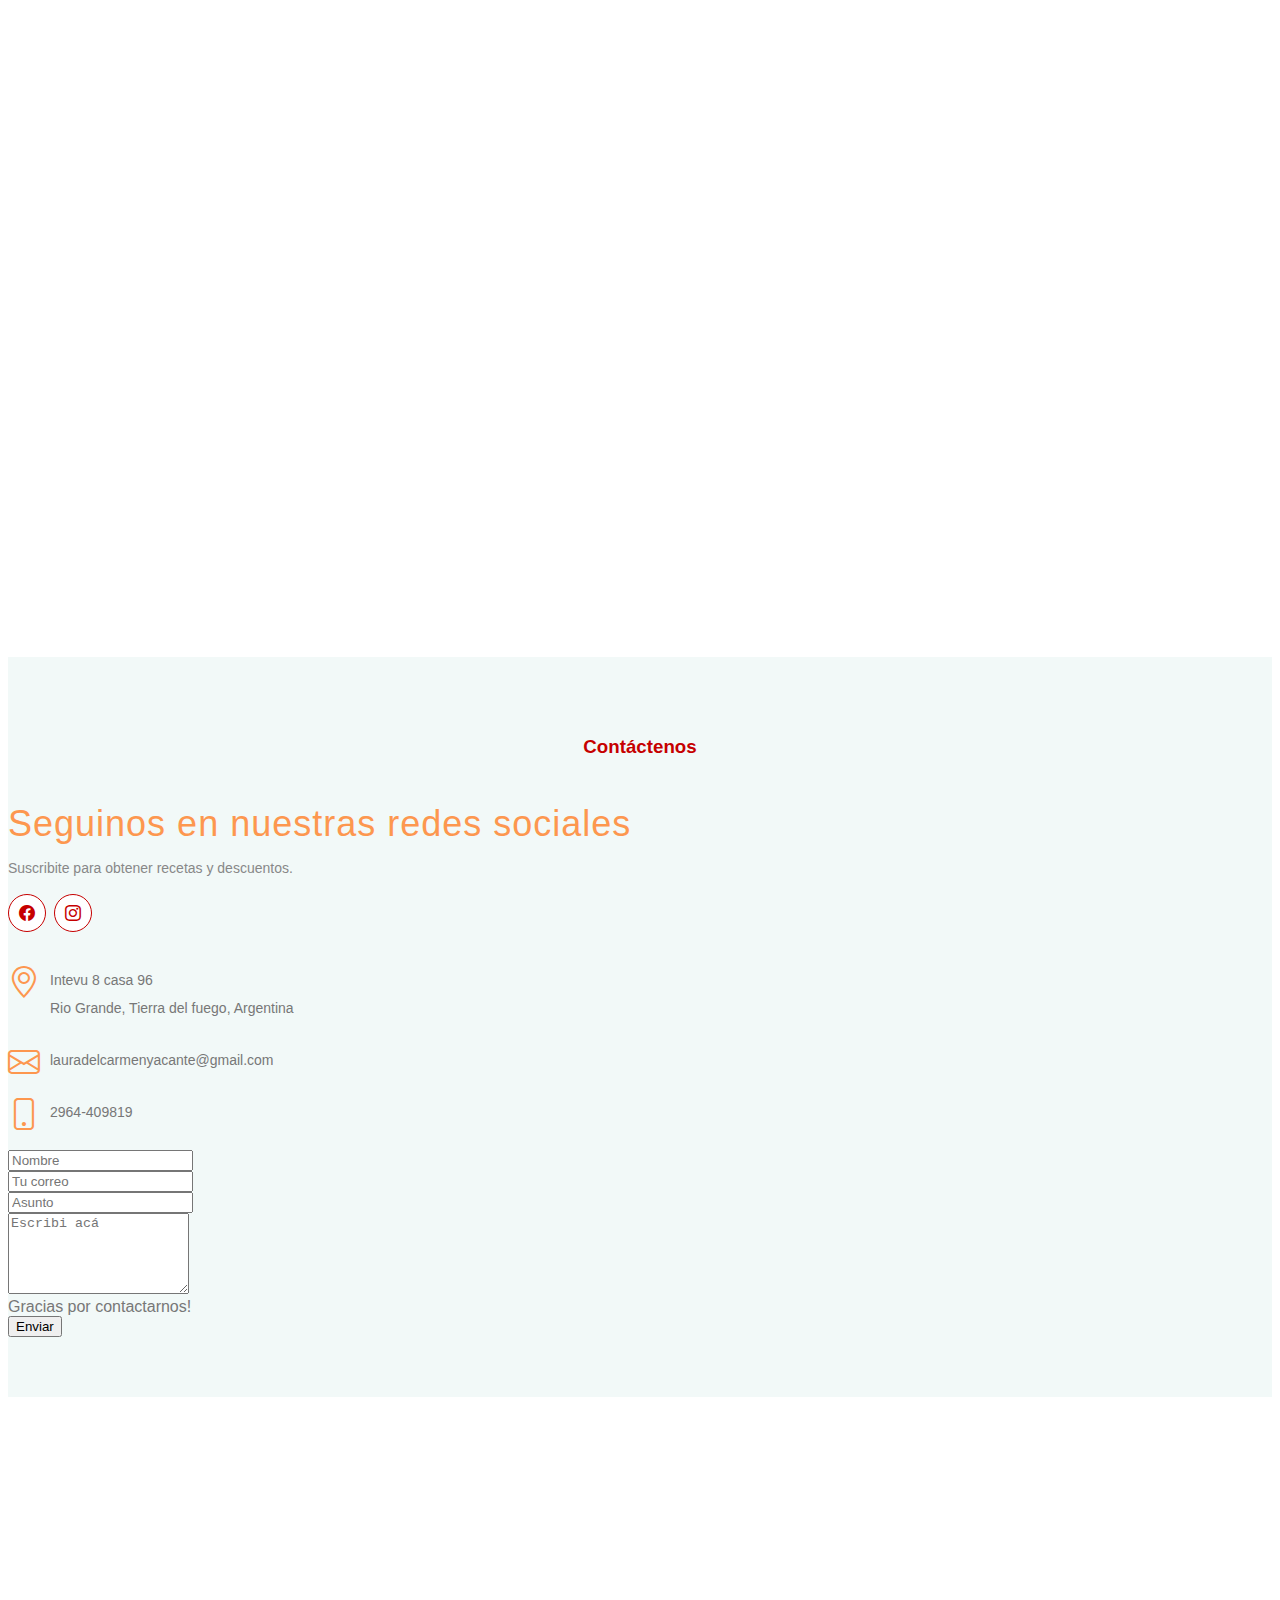
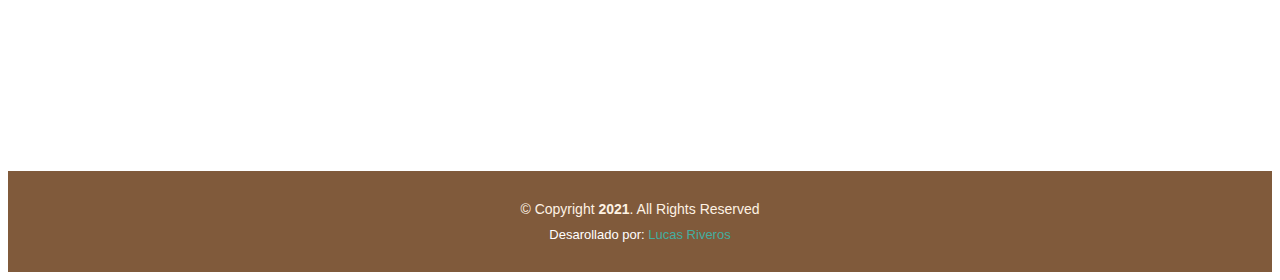
==== commit 5eab3b09: "ultimaversion" ====
--- a/index.html
+++ b/index.html
@@ -52,6 +52,7 @@
           <li><a class="nav-link scrollto" href="/secciones/recetas.html">Recetas</a></li>
           <li><a class="nav-link scrollto" href="/secciones/contactos.html">Contacto</a></li>
         </ul>
+        <i class="bi bi-list mobile-nav-toggle"></i>
       </nav>
 
     </div>
@@ -81,7 +82,7 @@
               Madre, ama de casa y emprendedora. Te
               invito a que visites las secciones de mi página donde podés encontrar algo de mi historia y como surgió.
               También las cosas que
-              hago y ofrezco. Y algunas trucos de la cocina que quiero compartirte. Desde ya muchas gracias y que
+              hago y ofrezco. Y algunos trucos de la cocina que quiero compartirte. Desde ya muchas gracias y que
               disfrutes!
             </p>
             <ul>
@@ -138,13 +139,15 @@
             </div>
           </div>
     </section>
-
+    <div class="videoResp">
+      <iframe src="https://www.youtube.com/embed/_QEm_1srzbk" title="muestra" frameborder="0" allow="accelerometer; autoplay; clipboard-write; encrypted-media; gyroscope; picture-in-picture" allowfullscreen></iframe>
+    </div>
     <!--  Contacto  -->
     <section id="contact" class="contact section-bg">
       <div class="container">
 
         <div class="section-title">
-          <h2>Contactános</h2>
+          <h3>Contáctenos</h3>
         </div>
 
         <div class="row">
@@ -212,9 +215,7 @@
 
     <!--  Mapa  -->
     <section class="map">
-      <iframe
-        src="https://www.google.com.ar/maps/place/J.+B.+Thorne+2094,+R%C3%ADo+Grande,+Tierra+del+Fuego/@-53.7941441,-67.7236127,17z/data=!3m1!4b1!4m5!3m4!1s0xbc4b167ca833b4e5:0xde753c31465a3175!8m2!3d-53.7941473!4d-67.721424"
-        frameborder="0" style="border:0;" allowfullscreen=""></iframe>
+      <iframe src="https://www.google.com/maps/embed?pb=!1m18!1m12!1m3!1d2356.7382915179433!2d-67.72361268432154!3d-53.79414411137466!2m3!1f0!2f0!3f0!3m2!1i1024!2i768!4f13.1!3m3!1m2!1s0xbc4b167ca833b4e5%3A0xde753c31465a3175!2sJ.%20B.%20Thorne%202094%2C%20R%C3%ADo%20Grande%2C%20Tierra%20del%20Fuego!5e0!3m2!1ses!2sar!4v1638845597513!5m2!1ses!2sar" width="600" height="450" style="border:0;" allowfullscreen="" loading="lazy"></iframe>
     </section><!-- fin Mapa -->
 
   </main><!-- fin main -->
--- a/style.css
+++ b/style.css
@@ -222,8 +222,143 @@
 .navbar-mobile .getstarted, .navbar-mobile .getstarted:focus {
   margin: 15px;
 }
-
-
+.navbar .dropdown ul {
+  display: block;
+  position: absolute;
+  left: 14px;
+  top: calc(100% + 30px);
+  margin: 0;
+  padding: 10px 0;
+  z-index: 99;
+  opacity: 0;
+  visibility: hidden;
+  background: #fff;
+  box-shadow: 0px 0px 30px rgba(127, 137, 161, 0.25);
+  transition: 0.3s;
+}
+.navbar .dropdown ul li {
+  min-width: 200px;
+}
+.navbar .dropdown ul a {
+  padding: 10px 20px;
+  text-transform: none;
+  font-size: 14px;
+  font-weight: 500;
+  color: #25564f;
+}
+.navbar .dropdown ul a i {
+  font-size: 12px;
+}
+.navbar .dropdown ul a:hover, .navbar .dropdown ul .active:hover, .navbar .dropdown ul li:hover > a {
+  color: #70b9b0;
+}
+.navbar .dropdown:hover > ul {
+  opacity: 1;
+  top: 100%;
+  visibility: visible;
+}
+.navbar .dropdown .dropdown ul {
+  top: 0;
+  left: calc(100% - 30px);
+  visibility: hidden;
+}
+.navbar .dropdown .dropdown:hover > ul {
+  opacity: 1;
+  top: 0;
+  left: 100%;
+  visibility: visible;
+}
+@media (max-width: 1366px) {
+  .navbar .dropdown .dropdown ul {
+    left: -90%;
+  }
+  .navbar .dropdown .dropdown:hover > ul {
+    left: -100%;
+  }
+}
+
+/**
+* Mobile Navigation 
+*/
+.mobile-nav-toggle {
+  color: #fff;
+  font-size: 28px;
+  cursor: pointer;
+  display: none;
+  line-height: 0;
+  transition: 0.5s;
+}
+
+@media (max-width: 991px) {
+  .mobile-nav-toggle {
+    display: block;
+  }
+
+  .navbar ul {
+    display: none;
+  }
+}
+.navbar-mobile {
+  position: fixed;
+  overflow: hidden;
+  top: 0;
+  right: 0;
+  left: 0;
+  bottom: 0;
+  background: rgba(7, 56, 57, 0.9);
+  transition: 0.3s;
+}
+.navbar-mobile .mobile-nav-toggle {
+  position: absolute;
+  top: 15px;
+  right: 15px;
+}
+.navbar-mobile ul {
+  display: block;
+  position: absolute;
+  top: 55px;
+  right: 15px;
+  bottom: 15px;
+  left: 15px;
+  padding: 10px 0;
+  background-color: #fff;
+  overflow-y: auto;
+  transition: 0.3s;
+}
+.navbar-mobile a, .navbar-mobile a:focus {
+  padding: 10px 20px;
+  font-size: 15px;
+  color: #073839;
+}
+.navbar-mobile a:hover, .navbar-mobile .active, .navbar-mobile li:hover > a {
+  color: #70b9b0;
+}
+.navbar-mobile .dropdown ul {
+  position: static;
+  display: none;
+  margin: 10px 20px;
+  padding: 10px 0;
+  z-index: 99;
+  opacity: 1;
+  visibility: visible;
+  background: #fff;
+  box-shadow: 0px 0px 30px rgba(127, 137, 161, 0.25);
+}
+.navbar-mobile .dropdown ul li {
+  min-width: 200px;
+}
+.navbar-mobile .dropdown ul a {
+  padding: 10px 20px;
+}
+.navbar-mobile .dropdown ul a i {
+  font-size: 12px;
+}
+.navbar-mobile .dropdown ul a:hover, .navbar-mobile .dropdown ul .active:hover, .navbar-mobile .dropdown ul li:hover > a {
+  color: #70b9b0;
+}
+.navbar-mobile .dropdown > .dropdown-active {
+  display: block;
+}
 /*--------------------------------------------------------------
 # Presentacion
 --------------------------------------------------------------*/
@@ -305,7 +440,21 @@
     margin-bottom: 30px;
   }
 }
-
+.videoResp {
+  position: relative;
+  padding-bottom: 56.25%; 
+  padding-top: 10px; 
+  height: 0;
+  overflow: hidden;
+  }
+  
+  .videoResp iframe{
+  position: absolute;
+  top: 0;
+  left: 0;
+  width: 100%;
+  height: 100%;
+  }
 /*--------------------------------------------------------------
 # Historia
 --------------------------------------------------------------*/
@@ -352,7 +501,7 @@
   font-size: 12px;
   line-height: 20px;
   color: #777;
-  border-radius: 4px;
+  border-radius: 10px;
   text-transform: uppercase;
   background: white;
   margin-bottom: 5px;
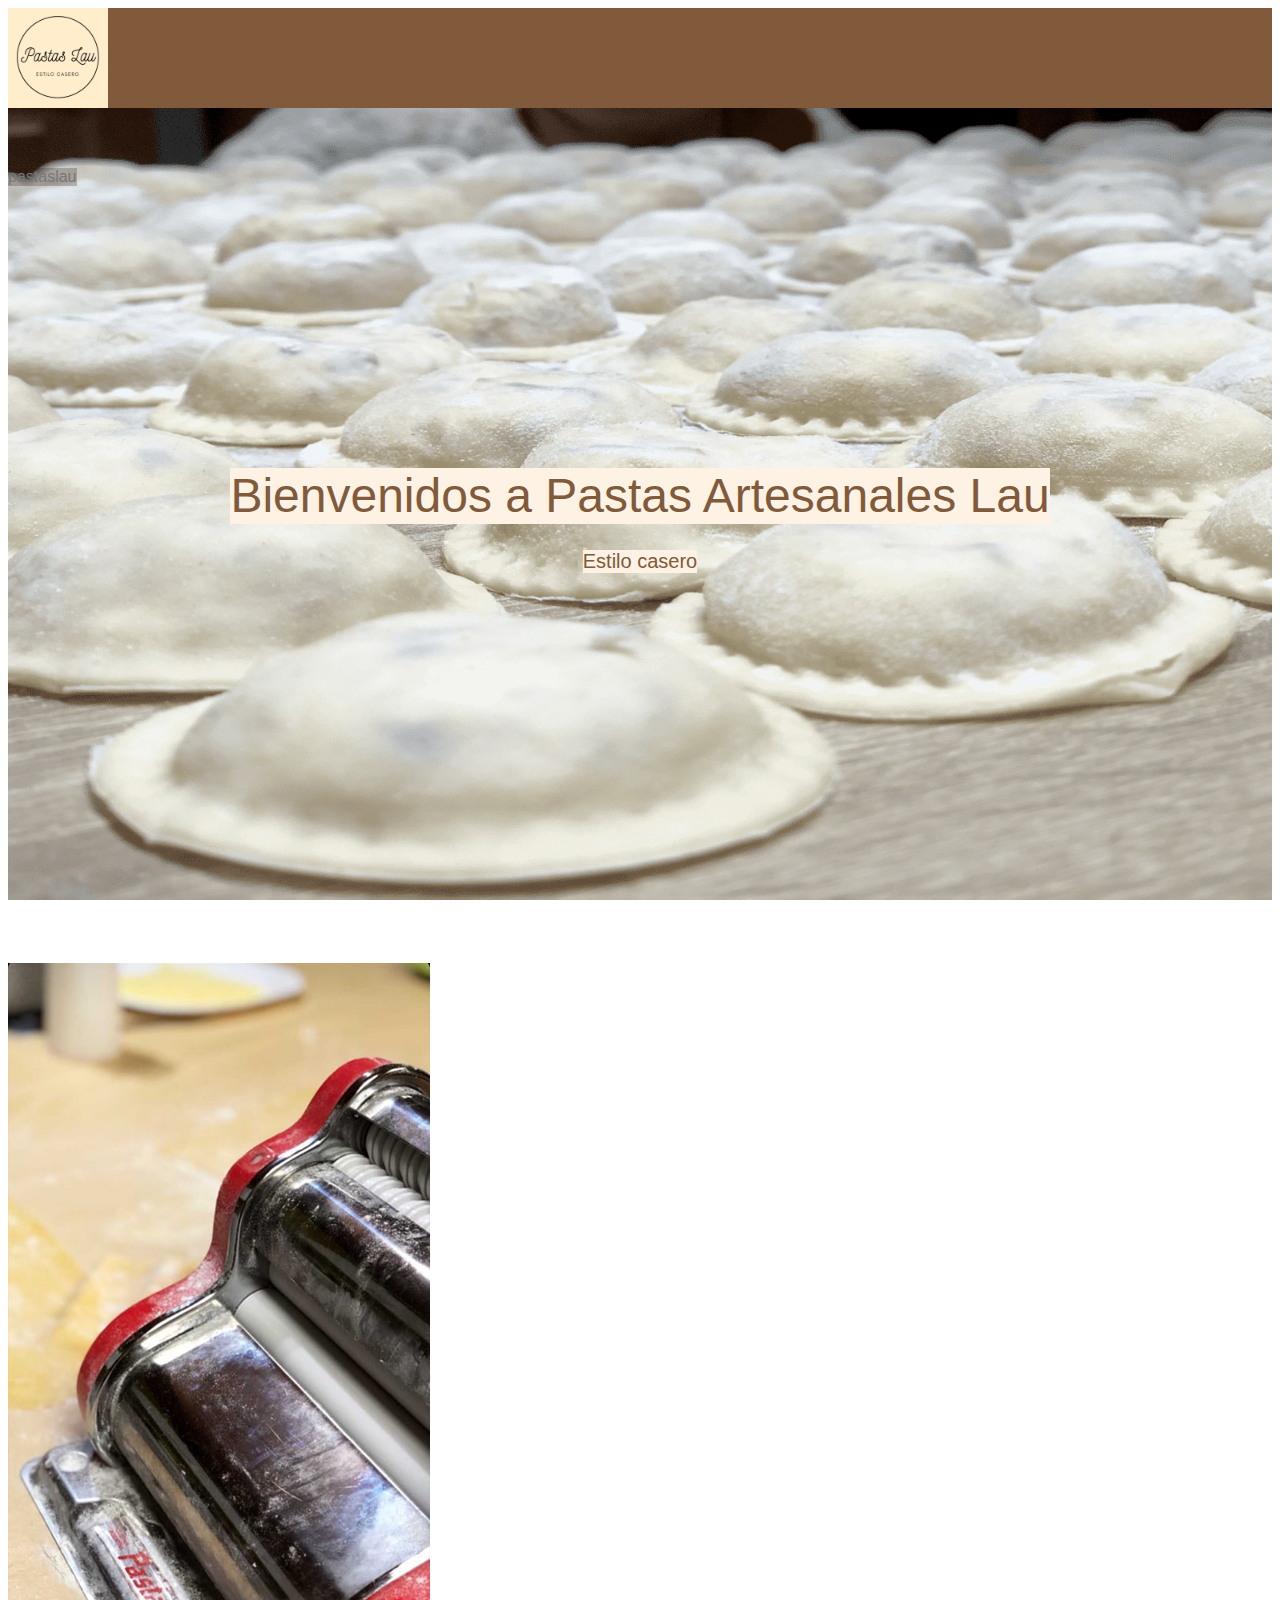
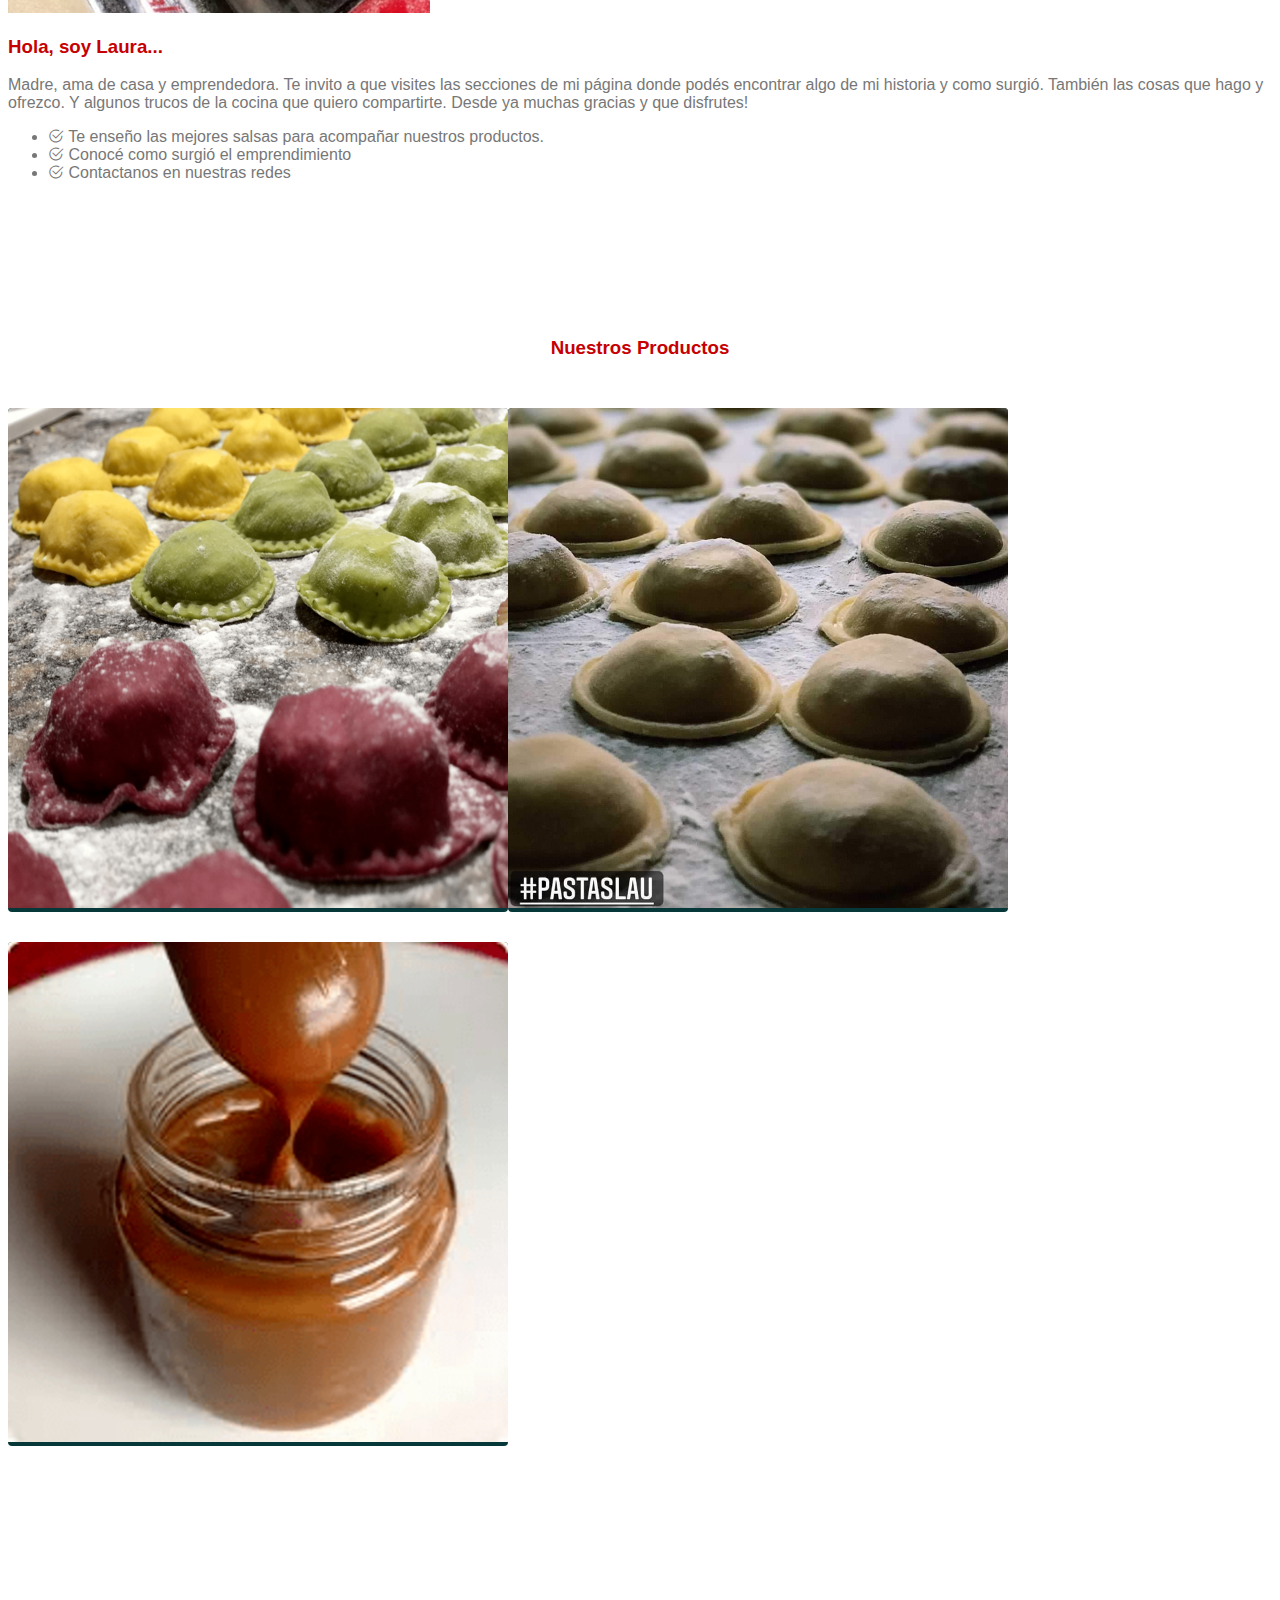
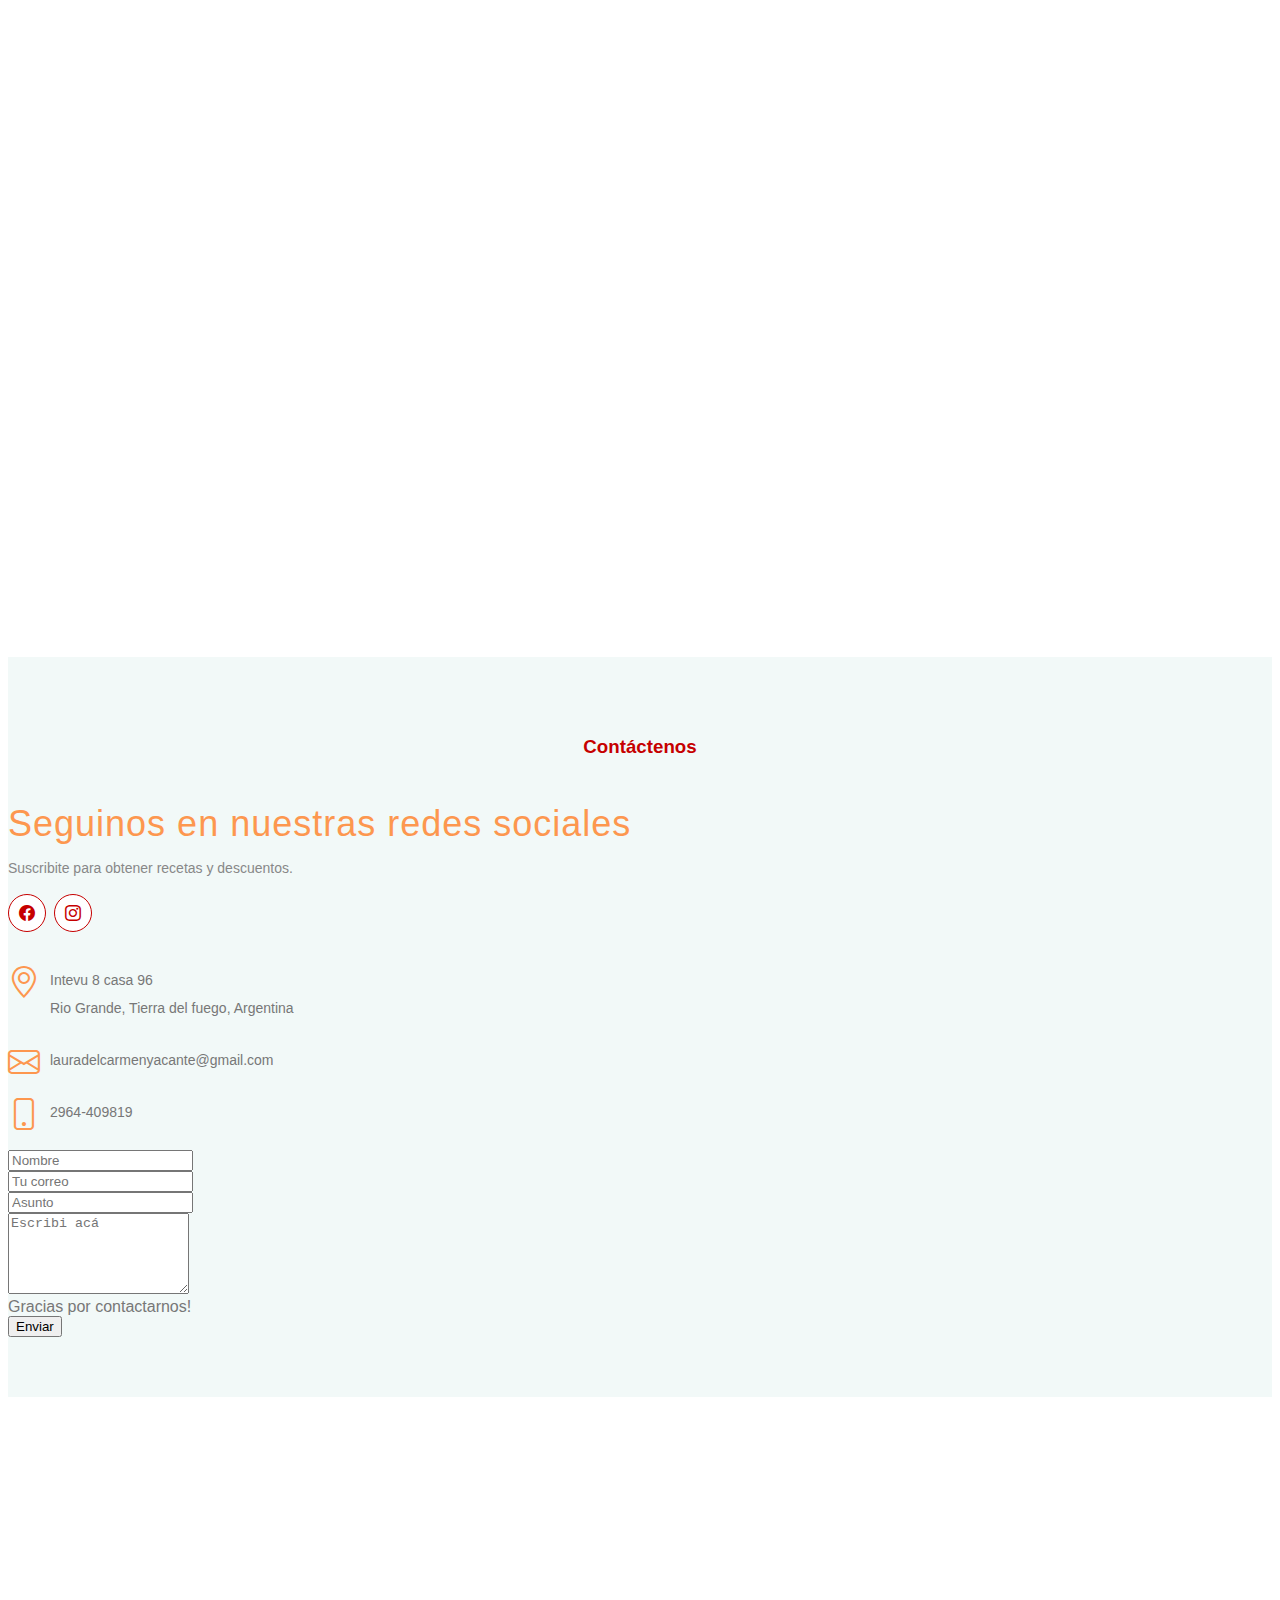
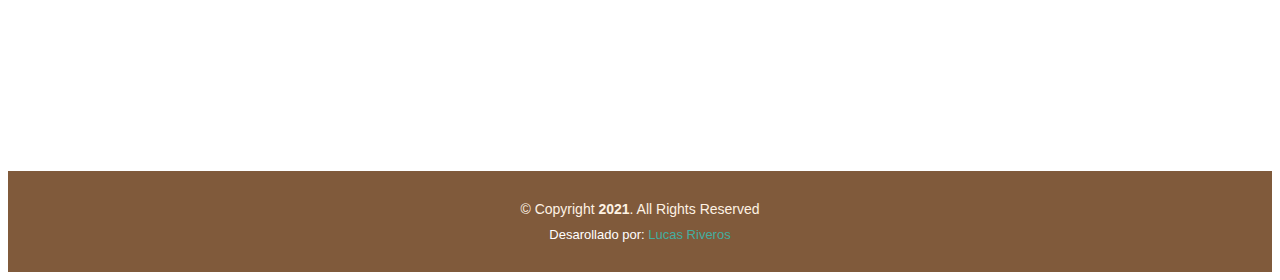
==== commit c12ba013: "commit2114" ====
--- a/index.html
+++ b/index.html
@@ -9,7 +9,7 @@
   <title>Pagina de inicio de Pastas Lau</title>
   <!--SEO-->
   <meta
-    content="las mejores pastas caseras/artesanales al mejor precio y la mejor calidad.Ademas te ofrecemos recetas y los mas ricos dulces"
+    content="las mejores pastas caseras/artesanales al mejor precio y la mejor calidad. Además te ofrecemos recetas y los mas ricos dulces"
     name="description">
   <meta content="pastas, casero, artesanal, comida" name="keywords">
   <!--fin SEO-->
@@ -25,7 +25,7 @@
   <!-- Vendor CSS Files -->
   <link href="https://cdn.jsdelivr.net/npm/bootstrap@5.1.3/dist/css/bootstrap.min.css" rel="stylesheet"
     integrity="sha384-1BmE4kWBq78iYhFldvKuhfTAU6auU8tT94WrHftjDbrCEXSU1oBoqyl2QvZ6jIW3" crossorigin="anonymous">
-  <link  href="https://cdn.jsdelivr.net/npm/bootstrap-icons@1.7.1/font/bootstrap-icons.css" rel="stylesheet">
+  <link href="https://cdn.jsdelivr.net/npm/bootstrap-icons@1.7.1/font/bootstrap-icons.css" rel="stylesheet">
   <link href="assets/vendor/glightbox/css/glightbox.min.css" rel="stylesheet">
   <link href="assets/vendor/swiper/swiper-bundle.min.css" rel="stylesheet">
 
@@ -140,10 +140,12 @@
           </div>
     </section>
     <div class="videoResp">
-      <iframe src="https://www.youtube.com/embed/_QEm_1srzbk" title="muestra" frameborder="0" allow="accelerometer; autoplay; clipboard-write; encrypted-media; gyroscope; picture-in-picture" allowfullscreen></iframe>
+      <iframe src="https://www.youtube.com/embed/_QEm_1srzbk" title="muestra" frameborder="0"
+        allow="accelerometer; autoplay; clipboard-write; encrypted-media; gyroscope; picture-in-picture"
+        allowfullscreen></iframe>
     </div>
     <!--  Contacto  -->
-    <section id="contact" class="contact section-bg">
+    <section id="contacto" class="contacto section-bg">
       <div class="container">
 
         <div class="section-title">
@@ -153,7 +155,7 @@
         <div class="row">
 
           <div class="col-lg-4 col-md-6">
-            <div class="contact-about">
+            <div class="contacto-acerca">
               <h3>Seguinos en nuestras redes sociales</h3>
               <p>Suscribite para obtener recetas y
                 descuentos.</p>
@@ -186,7 +188,7 @@
           </div>
 
           <div class="col-lg-5 col-md-12">
-            <form action="forms/contact.php" method="post" role="form" class="php-email-form">
+            <form action="" method="post" role="form">
               <div class="form-group">
                 <input type="text" name="name" class="form-control" id="name" placeholder="Nombre" required>
               </div>
@@ -214,8 +216,10 @@
 
 
     <!--  Mapa  -->
-    <section class="map">
-      <iframe src="https://www.google.com/maps/embed?pb=!1m18!1m12!1m3!1d2356.7382915179433!2d-67.72361268432154!3d-53.79414411137466!2m3!1f0!2f0!3f0!3m2!1i1024!2i768!4f13.1!3m3!1m2!1s0xbc4b167ca833b4e5%3A0xde753c31465a3175!2sJ.%20B.%20Thorne%202094%2C%20R%C3%ADo%20Grande%2C%20Tierra%20del%20Fuego!5e0!3m2!1ses!2sar!4v1638845597513!5m2!1ses!2sar" width="600" height="450" style="border:0;" allowfullscreen="" loading="lazy"></iframe>
+    <section class="mapa">
+      <iframe
+        src="https://www.google.com/maps/embed?pb=!1m18!1m12!1m3!1d2356.7382915179433!2d-67.72361268432154!3d-53.79414411137466!2m3!1f0!2f0!3f0!3m2!1i1024!2i768!4f13.1!3m3!1m2!1s0xbc4b167ca833b4e5%3A0xde753c31465a3175!2sJ.%20B.%20Thorne%202094%2C%20R%C3%ADo%20Grande%2C%20Tierra%20del%20Fuego!5e0!3m2!1ses!2sar!4v1638845597513!5m2!1ses!2sar"
+        width="600" height="450" style="border:0;" allowfullscreen="" loading="lazy"></iframe>
     </section><!-- fin Mapa -->
 
   </main><!-- fin main -->
@@ -226,7 +230,7 @@
       <div class="copyright">
         &copy; Copyright <strong><span>2021</span></strong>. All Rights Reserved
       </div>
-      <div class="credits">
+      <div class="creditos">
         Desarollado por: <a href="https://github.com/lucasale92">Lucas Riveros</a>
       </div>
     </div>
--- a/style.css
+++ b/style.css
@@ -1,14 +1,12 @@
-
 /*--------------------------------------------------------------
 # General
 --------------------------------------------------------------*/
-color{
+/*Paleta de colores
 color: #fef2e4;
 color: #fd974f;
 color: #c60000;
 color: #805a3b;
-
-}
+*/
 body {
   font-family: "Open Sans", sans-serif;
   color: #777;
@@ -24,7 +22,13 @@
   text-decoration: none;
 }
 
-h1, h2, h3, h4, h5, h6, .font-primary {
+h1,
+h2,
+h3,
+h4,
+h5,
+h6,
+.font-primary {
   font-family: "Lato", sans-serif;
   color: #c60000;
 }
@@ -45,6 +49,7 @@
   padding-bottom: 30px;
   color: #c60000;
 }
+
 .section-title h2 {
   font-size: 32px;
   font-weight: 300;
@@ -52,6 +57,7 @@
   padding-bottom: 0;
   color: #c60000;
 }
+
 .section-title p {
   margin-bottom: 0;
 }
@@ -72,15 +78,17 @@
   border-radius: 4px;
   transition: all 0.4s;
 }
+
 .back-to-top i {
   font-size: 24px;
   color: #fff;
   line-height: 0;
 }
+
 .back-to-top:hover {
   background: #fd974f;
-
-}
+}
+
 .back-to-top.active {
   visibility: visible;
   opacity: 1;
@@ -96,10 +104,12 @@
   transition: all 0.5s;
   background: #805a3b;
 }
+
 #header.header-scrolled {
   background: #fd974f;
   height: 100px;
 }
+
 #header .logo h1 {
   font-size: 30px;
   margin: 0;
@@ -108,11 +118,14 @@
   font-weight: 700;
   letter-spacing: 1px;
 }
-#header .logo h1 a, #header .logo h1 a:hover {
+
+#header .logo h1 a,
+#header .logo h1 a:hover {
   color: #c60000;
   text-decoration: none;
   line-height: 0;
 }
+
 #header .logo img {
   padding: 0;
   margin: 0;
@@ -132,6 +145,7 @@
 .navbar {
   padding: 0;
 }
+
 .navbar ul {
   margin: 0;
   padding: 0;
@@ -139,10 +153,13 @@
   list-style: none;
   align-items: center;
 }
+
 .navbar li {
   position: relative;
 }
-.navbar a, .navbar a:focus {
+
+.navbar a,
+.navbar a:focus {
   display: flex;
   align-items: center;
   justify-content: space-between;
@@ -153,15 +170,20 @@
   white-space: nowrap;
   transition: 0.3s;
 }
-.navbar a i, .navbar a:focus i {
+
+.navbar a i,
+.navbar a:focus i {
   font-size: 12px;
   line-height: 0;
   margin-left: 5px;
 }
-.navbar a:hover, .navbar .active, .navbar .active:focus, .navbar li:hover > a {
+
+.navbar a:hover,
+.navbar .active,
+.navbar .active:focus,
+.navbar li:hover>a {
   color: #fef2e4;
 }
-
 
 /**
 * Mobile  
@@ -184,6 +206,7 @@
     display: none;
   }
 }
+
 .navbar-mobile {
   position: fixed;
   overflow: hidden;
@@ -194,11 +217,13 @@
   background: rgba(7, 56, 57, 0.9);
   transition: 0.3s;
 }
+
 .navbar-mobile .mobile-nav-toggle {
   position: absolute;
   top: 15px;
   right: 15px;
 }
+
 .navbar-mobile ul {
   display: block;
   position: absolute;
@@ -211,17 +236,25 @@
   overflow-y: auto;
   transition: 0.3s;
 }
-.navbar-mobile a, .navbar-mobile a:focus {
+
+.navbar-mobile a,
+.navbar-mobile a:focus {
   padding: 10px 20px;
   font-size: 15px;
   color: #073839;
 }
-.navbar-mobile a:hover, .navbar-mobile .active, .navbar-mobile li:hover > a {
+
+.navbar-mobile a:hover,
+.navbar-mobile .active,
+.navbar-mobile li:hover>a {
   color: #70b9b0;
 }
-.navbar-mobile .getstarted, .navbar-mobile .getstarted:focus {
+
+.navbar-mobile .getstarted,
+.navbar-mobile .getstarted:focus {
   margin: 15px;
 }
+
 .navbar .dropdown ul {
   display: block;
   position: absolute;
@@ -236,9 +269,11 @@
   box-shadow: 0px 0px 30px rgba(127, 137, 161, 0.25);
   transition: 0.3s;
 }
+
 .navbar .dropdown ul li {
   min-width: 200px;
 }
+
 .navbar .dropdown ul a {
   padding: 10px 20px;
   text-transform: none;
@@ -246,33 +281,42 @@
   font-weight: 500;
   color: #25564f;
 }
+
 .navbar .dropdown ul a i {
   font-size: 12px;
 }
-.navbar .dropdown ul a:hover, .navbar .dropdown ul .active:hover, .navbar .dropdown ul li:hover > a {
+
+.navbar .dropdown ul a:hover,
+.navbar .dropdown ul .active:hover,
+.navbar .dropdown ul li:hover>a {
   color: #70b9b0;
 }
-.navbar .dropdown:hover > ul {
+
+.navbar .dropdown:hover>ul {
   opacity: 1;
   top: 100%;
   visibility: visible;
 }
+
 .navbar .dropdown .dropdown ul {
   top: 0;
   left: calc(100% - 30px);
   visibility: hidden;
 }
-.navbar .dropdown .dropdown:hover > ul {
+
+.navbar .dropdown .dropdown:hover>ul {
   opacity: 1;
   top: 0;
   left: 100%;
   visibility: visible;
 }
+
 @media (max-width: 1366px) {
   .navbar .dropdown .dropdown ul {
     left: -90%;
   }
-  .navbar .dropdown .dropdown:hover > ul {
+
+  .navbar .dropdown .dropdown:hover>ul {
     left: -100%;
   }
 }
@@ -298,6 +342,7 @@
     display: none;
   }
 }
+
 .navbar-mobile {
   position: fixed;
   overflow: hidden;
@@ -308,11 +353,13 @@
   background: rgba(7, 56, 57, 0.9);
   transition: 0.3s;
 }
+
 .navbar-mobile .mobile-nav-toggle {
   position: absolute;
   top: 15px;
   right: 15px;
 }
+
 .navbar-mobile ul {
   display: block;
   position: absolute;
@@ -325,14 +372,20 @@
   overflow-y: auto;
   transition: 0.3s;
 }
-.navbar-mobile a, .navbar-mobile a:focus {
+
+.navbar-mobile a,
+.navbar-mobile a:focus {
   padding: 10px 20px;
   font-size: 15px;
   color: #073839;
 }
-.navbar-mobile a:hover, .navbar-mobile .active, .navbar-mobile li:hover > a {
+
+.navbar-mobile a:hover,
+.navbar-mobile .active,
+.navbar-mobile li:hover>a {
   color: #70b9b0;
 }
+
 .navbar-mobile .dropdown ul {
   position: static;
   display: none;
@@ -344,41 +397,47 @@
   background: #fff;
   box-shadow: 0px 0px 30px rgba(127, 137, 161, 0.25);
 }
+
 .navbar-mobile .dropdown ul li {
   min-width: 200px;
 }
+
 .navbar-mobile .dropdown ul a {
   padding: 10px 20px;
 }
+
 .navbar-mobile .dropdown ul a i {
   font-size: 12px;
 }
-.navbar-mobile .dropdown ul a:hover, .navbar-mobile .dropdown ul .active:hover, .navbar-mobile .dropdown ul li:hover > a {
+
+.navbar-mobile .dropdown ul a:hover,
+.navbar-mobile .dropdown ul .active:hover,
+.navbar-mobile .dropdown ul li:hover>a {
   color: #70b9b0;
 }
-.navbar-mobile .dropdown > .dropdown-active {
+
+.navbar-mobile .dropdown>.dropdown-active {
   display: block;
 }
+
 /*--------------------------------------------------------------
 # Presentacion
 --------------------------------------------------------------*/
 #presentacion {
   width: 100%;
   height: 75vh;
-  background: url("/img/hero-background.png") top center;
+  background: url("/img/index.png") top center;
   background-size: cover;
   position: relative;
   margin-bottom: -80px;
 }
+
 #presentacion:before {
-  content: "";
+  content: "pastaslau";
   background: #2c12003d;
   position: absolute;
-  bottom: 0;
-  top: 0;
-  left: 0;
-  right: 0;
-}
+}
+
 #presentacion .pre-container {
   position: absolute;
   bottom: 0;
@@ -392,6 +451,7 @@
   flex-direction: column;
   text-align: center;
 }
+
 #presentacion h1 {
   margin: 0 0 10px 0;
   font-size: 48px;
@@ -400,6 +460,7 @@
   color: #805a3b;
   background-color: #fef2e4;
 }
+
 #presentacion h2 {
   color: #805a3b;
   margin-bottom: 50px;
@@ -407,75 +468,67 @@
   font-weight: 300;
   background-color: #fef2e4;
 }
-#presentacion .btn-get-started {
-  font-family: "Lato", sans-serif;
-  font-weight: 400;
-  font-size: 16px;
-  letter-spacing: 1px;
-  display: inline-block;
-  padding: 8px 28px 10px 28px;
-  border-radius: 50px;
-  transition: 0.5s;
-  border: 1px solid #fff;
-  color: #fff;
-}
-#presentacion .btn-get-started:hover {
-  background: #fff;
-  color: #70b9b0;
-  border: 1px solid #70b9b0;
-}
+
 @media (min-width: 1024px) {
   #presentacion {
     background-attachment: fixed;
   }
 }
+
 @media (max-width: 768px) {
   #presentacion h1 {
     font-size: 28px;
     line-height: 36px;
   }
+
   #presentacion h2 {
     font-size: 18px;
     line-height: 24px;
     margin-bottom: 30px;
   }
 }
+
 .videoResp {
   position: relative;
-  padding-bottom: 56.25%; 
-  padding-top: 10px; 
+  padding-bottom: 56.25%;
+  padding-top: 10px;
   height: 0;
   overflow: hidden;
-  }
-  
-  .videoResp iframe{
+}
+
+.videoResp iframe {
   position: absolute;
   top: 0;
   left: 0;
   width: 100%;
   height: 100%;
-  }
+}
+
 /*--------------------------------------------------------------
 # Historia
 --------------------------------------------------------------*/
 .historia h3 {
   font-weight: 400;
   font-size: 26px;
-  color:#c60000
-}
+  color: #c60000;
+}
+
 .historia ul {
   list-style: none;
   padding: 0;
 }
+
 .historia ul li {
   padding-bottom: 10px;
 }
+
 .historia ul i {
   font-size: 22px;
   padding-right: 4px;
   color: #c60000;
   line-height: 0;
 }
+
 .historia p:last-child {
   margin-bottom: 0;
   color: #805a3b;
@@ -487,12 +540,14 @@
 .portfolio {
   padding: 60px 0;
 }
+
 .portfolio #portfolio-flters {
   padding: 0;
   margin: 0 0 35px 0;
   list-style: none;
   text-align: center;
 }
+
 .portfolio #portfolio-flters li {
   cursor: pointer;
   margin: 0 15px 15px 0;
@@ -507,13 +562,17 @@
   margin-bottom: 5px;
   transition: all 0.3s ease-in-out;
 }
-.portfolio #portfolio-flters li:hover, .portfolio #portfolio-flters li.filter-active {
+
+.portfolio #portfolio-flters li:hover,
+.portfolio #portfolio-flters li.filter-active {
   background: #70b9b0;
   color: #fff;
 }
+
 .portfolio #portfolio-flters li:last-child {
   margin-right: 0;
 }
+
 .portfolio .portfolio-wrap {
   background: #073839;
   overflow: hidden;
@@ -522,9 +581,11 @@
   border-radius: 4px;
   margin: 0 0 30px 0;
 }
+
 .portfolio .portfolio-wrap img {
   transition: all 0.3s ease-in-out;
 }
+
 .portfolio .portfolio-wrap .portfolio-info {
   opacity: 0;
   position: absolute;
@@ -534,163 +595,128 @@
   left: 0;
   right: 0;
 }
+
 .portfolio .portfolio-wrap .portfolio-info h3 {
   font-size: 22px;
 }
+
 .portfolio .portfolio-wrap .portfolio-info h3 a {
   color: #fff;
   font-weight: bold;
 }
+
 .portfolio .portfolio-wrap .portfolio-info a i {
   color: #fff;
   font-size: 24px;
   transition: 0.3s;
   margin: 4px;
 }
+
 .portfolio .portfolio-wrap .portfolio-info a i:hover {
   color: #70b9b0;
 }
+
 .portfolio .portfolio-wrap:hover img {
   opacity: 0.4;
   transform: scale(1.1);
 }
+
 .portfolio .portfolio-wrap:hover .portfolio-info {
   opacity: 1;
   top: calc(50% - 30px);
 }
 
 /*--------------------------------------------------------------
-# Productos-detalles
---------------------------------------------------------------*/
-.portfolio-details {
-  padding-top: 40px;
-}
-.portfolio-details .portfolio-details-slider img {
-  width: 100%;
-}
-.portfolio-details .portfolio-details-slider .swiper-pagination {
-  margin-top: 20px;
-  position: relative;
-}
-.portfolio-details .portfolio-details-slider .swiper-pagination .swiper-pagination-bullet {
-  width: 12px;
-  height: 12px;
-  background-color: #fff;
-  opacity: 1;
-  border: 1px solid #70b9b0;
-}
-.portfolio-details .portfolio-details-slider .swiper-pagination .swiper-pagination-bullet-active {
-  background-color: #678380;
-}
-.portfolio-details .portfolio-info {
-  padding: 30px;
-  box-shadow: 0px 0 30px rgba(7, 56, 57, 0.08);
-}
-.portfolio-details .portfolio-info h3 {
-  font-size: 22px;
-  font-weight: 700;
-  margin-bottom: 20px;
-  padding-bottom: 20px;
-  border-bottom: 1px solid #eee;
-}
-.portfolio-details .portfolio-info ul {
-  list-style: none;
-  padding: 0;
-  font-size: 15px;
-}
-.portfolio-details .portfolio-info ul li + li {
-  margin-top: 10px;
-}
-.portfolio-details .portfolio-description {
-  padding-top: 30px;
-}
-.portfolio-details .portfolio-description h2 {
-  font-size: 26px;
-  font-weight: 700;
-  margin-bottom: 20px;
-}
-.portfolio-details .portfolio-description p {
-  padding: 0;
-}
-
-/*--------------------------------------------------------------
 # Recetas
 --------------------------------------------------------------*/
 .receta h3 {
   font-weight: 400;
   font-size: 26px;
-  color:#c60000
-}
+  color: #c60000;
+}
+
 .receta ul {
   list-style: none;
   padding: 0;
 }
+
 .receta ul li {
   padding-bottom: 10px;
 }
+
 .receta ul i {
   font-size: 22px;
   padding-right: 4px;
   color: #c60000;
   line-height: 0;
 }
+
 .receta p:last-child {
   margin-bottom: 0;
   color: #805a3b;
 }
-.divisor{
+
+.divisor {
   margin-top: 100px;
 }
+
 /*--------------------------------------------------------------
 # equipo
 --------------------------------------------------------------*/
-.team .member {
+.equipo .miembro {
   text-align: center;
   box-shadow: 0px 0px 12px 0px rgba(0, 0, 0, 0.1);
   padding: 30px 20px;
   background: #fef2e4;
 }
-.team .member img {
+
+.equipo .miembro img {
   max-width: 60%;
   border-radius: 50%;
   margin: 0 0 30px 0;
 }
-.team .member h4 {
+
+.equipo .miembro h4 {
   font-weight: 700;
   margin-bottom: 2px;
   font-size: 18px;
 }
-.team .member span {
+
+.equipo .miembro span {
   font-style: italic;
   display: block;
   font-size: 13px;
 }
-.team .member p {
+
+.equipo .miembro p {
   padding-top: 10px;
   font-size: 14px;
   font-style: italic;
   color: #aaaaaa;
 }
-.team .member .social {
+
+.equipo .miembro .social {
   margin-top: 15px;
 }
-.team .member .social a {
+
+.equipo .miembro .social a {
   color: #805a3b;
   transition: 0.3s;
 }
-.team .member .social a:hover {
-  color: #c60000;
-}
-.team .member .social i {
+
+.equipo .miembro .social a:hover {
+  color: #c60000;
+}
+
+.equipo .miembro .social i {
   font-size: 18px;
   margin: 0 2px;
 }
 
-
 /*--------------------------------------------------------------
 # Contactos
 --------------------------------------------------------------*/
-.contact .contact-about h3 {
+.contacto .contacto-acerca h3 {
   font-size: 36px;
   margin: 0 0 10px 0;
   padding: 0;
@@ -699,16 +725,19 @@
   letter-spacing: 1px;
   color: #fd974f;
 }
-.contact .contact-about p {
+
+.contacto .contacto-acerca p {
   font-size: 14px;
   line-height: 24px;
   font-family: "Lato", sans-serif;
   color: #888;
 }
-.contact .social-links {
+
+.contacto .social-links {
   padding-bottom: 20px;
 }
-.contact .social-links a {
+
+.contacto .social-links a {
   display: inline-flex;
   align-items: center;
   justify-content: center;
@@ -723,20 +752,24 @@
   transition: 0.3s;
   border: 1px solid #c60000;
 }
-.contact .social-links a:hover {
+
+.contacto .social-links a:hover {
   background: #c60000;
   color: #f2f9f8;
 }
-.contact .info {
+
+.contacto .info {
   color: #777;
 }
-.contact .info i {
+
+.contacto .info i {
   font-size: 32px;
   color: #fd974f;
   float: left;
   line-height: 1;
 }
-.contact .info p {
+
+.contacto .info p {
   padding: 0 0 10px 42px;
   line-height: 28px;
   font-size: 14px;
@@ -746,14 +779,17 @@
   0% {
     transform: rotate(0deg);
   }
+
   100% {
     transform: rotate(360deg);
   }
 }
+
 @keyframes animate-loading {
   0% {
     transform: rotate(0deg);
   }
+
   100% {
     transform: rotate(360deg);
   }
@@ -762,11 +798,12 @@
 /*--------------------------------------------------------------
 # Mapa
 --------------------------------------------------------------*/
-.map {
+.mapa {
   padding: 0;
   margin-bottom: -10px;
 }
-.map iframe {
+
+.mapa iframe {
   width: 100%;
   height: 380px;
 }
@@ -780,10 +817,12 @@
   color: #fef2e4;
   font-size: 14px;
 }
+
 #footer .copyright {
   text-align: center;
 }
-#footer .credits {
+
+#footer .creditos {
   padding-top: 10px;
   text-align: center;
   font-size: 13px;
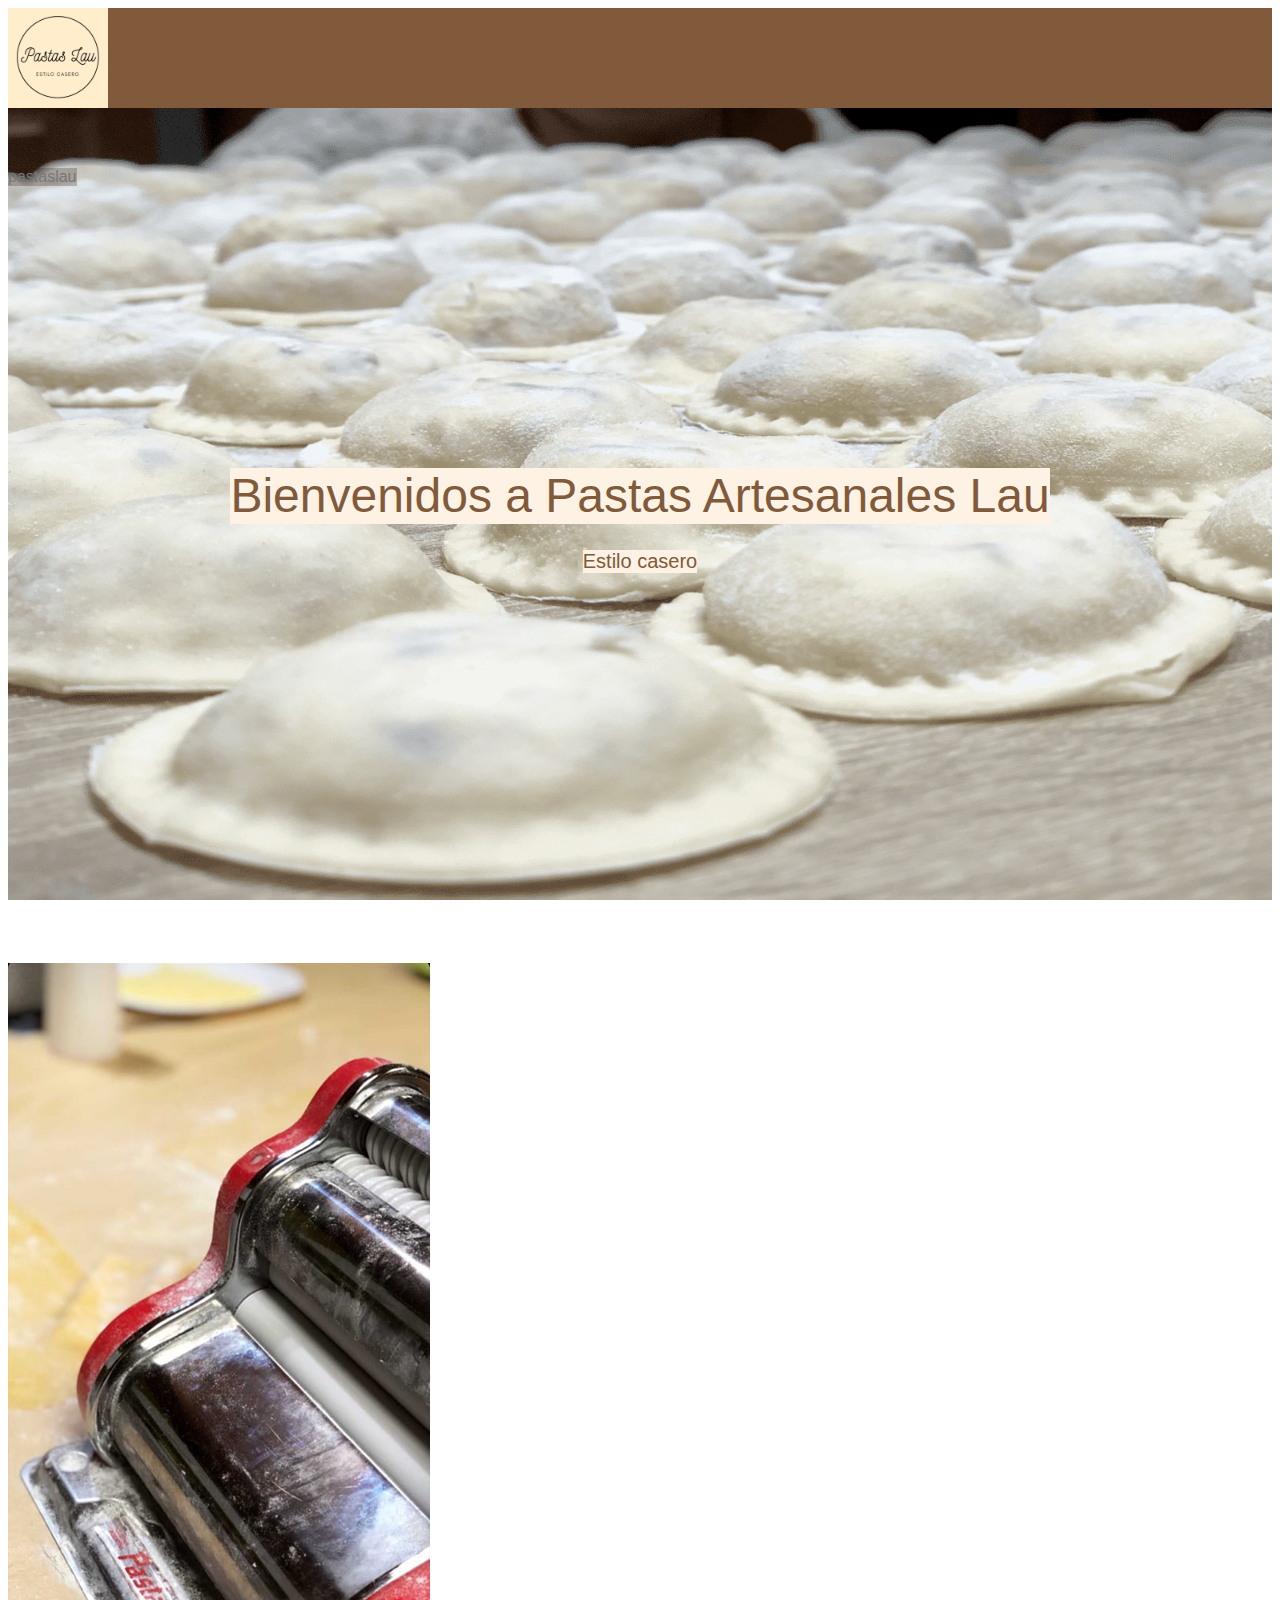
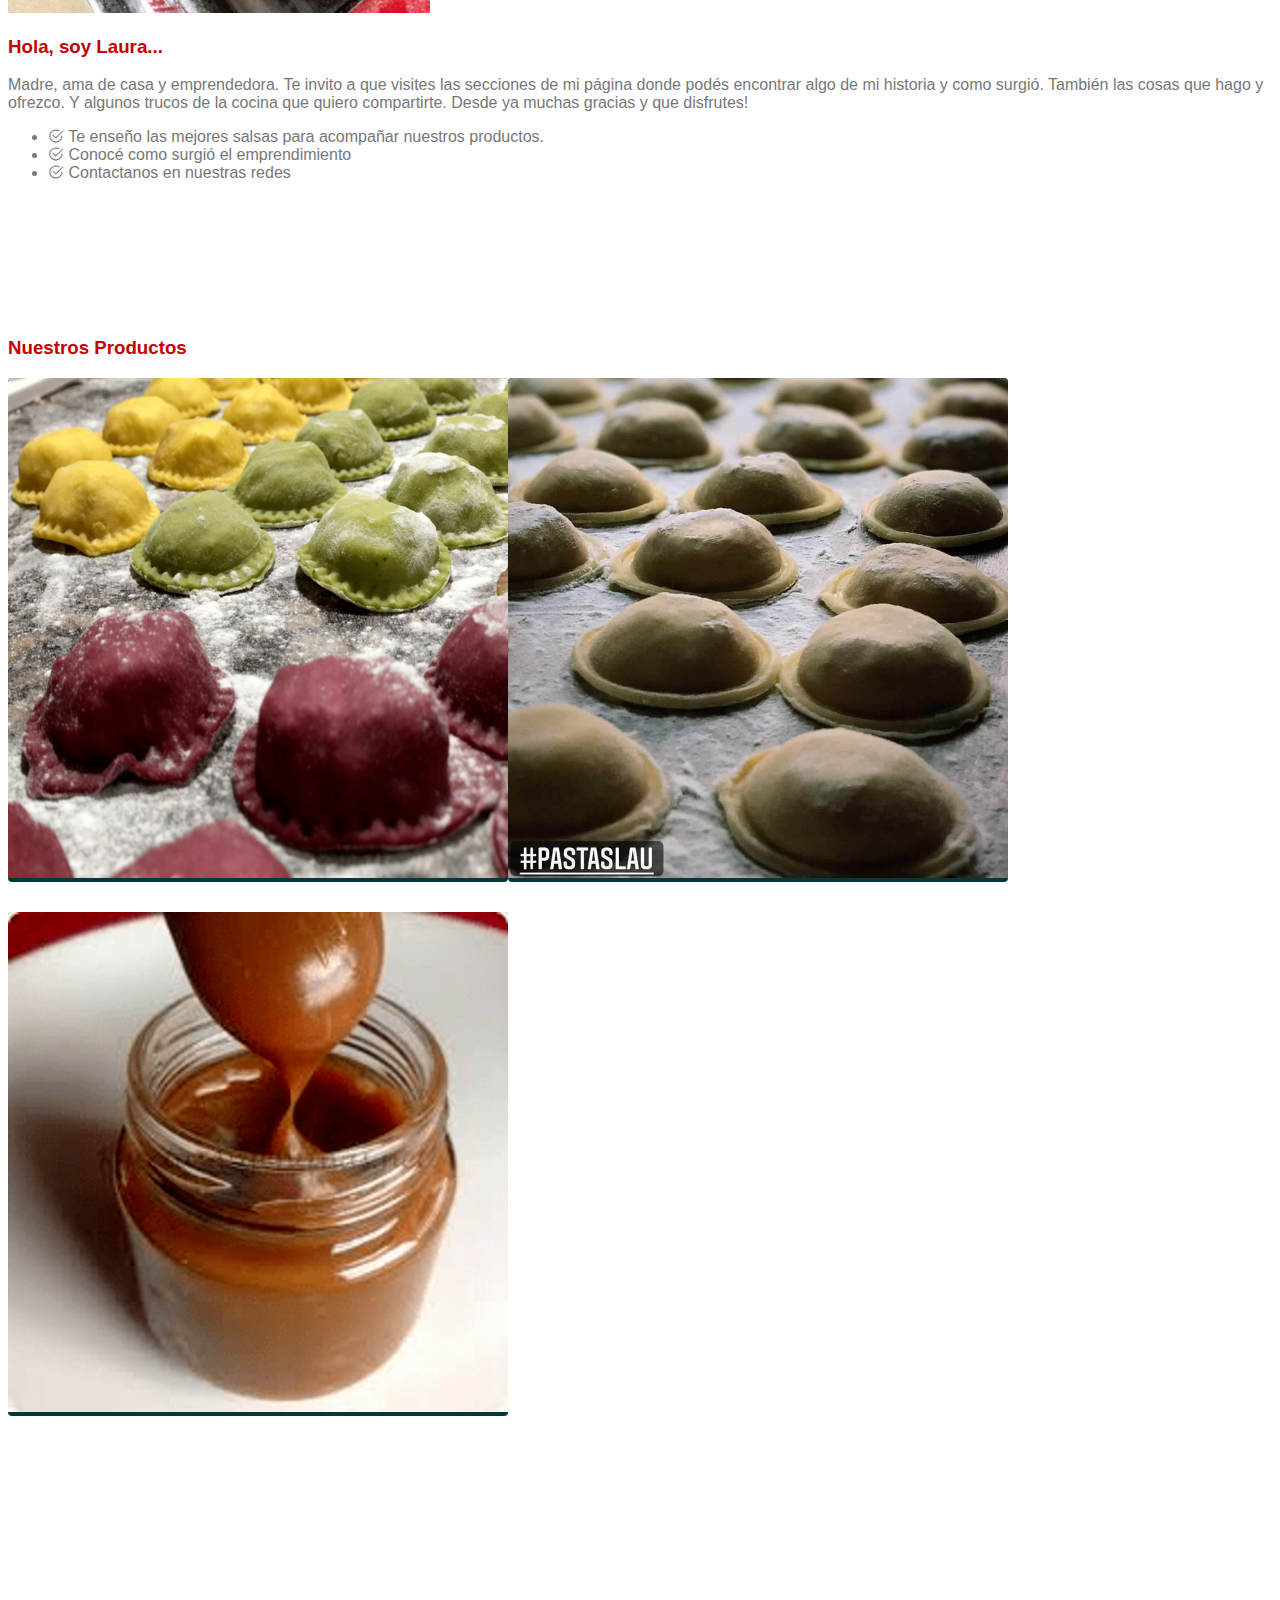
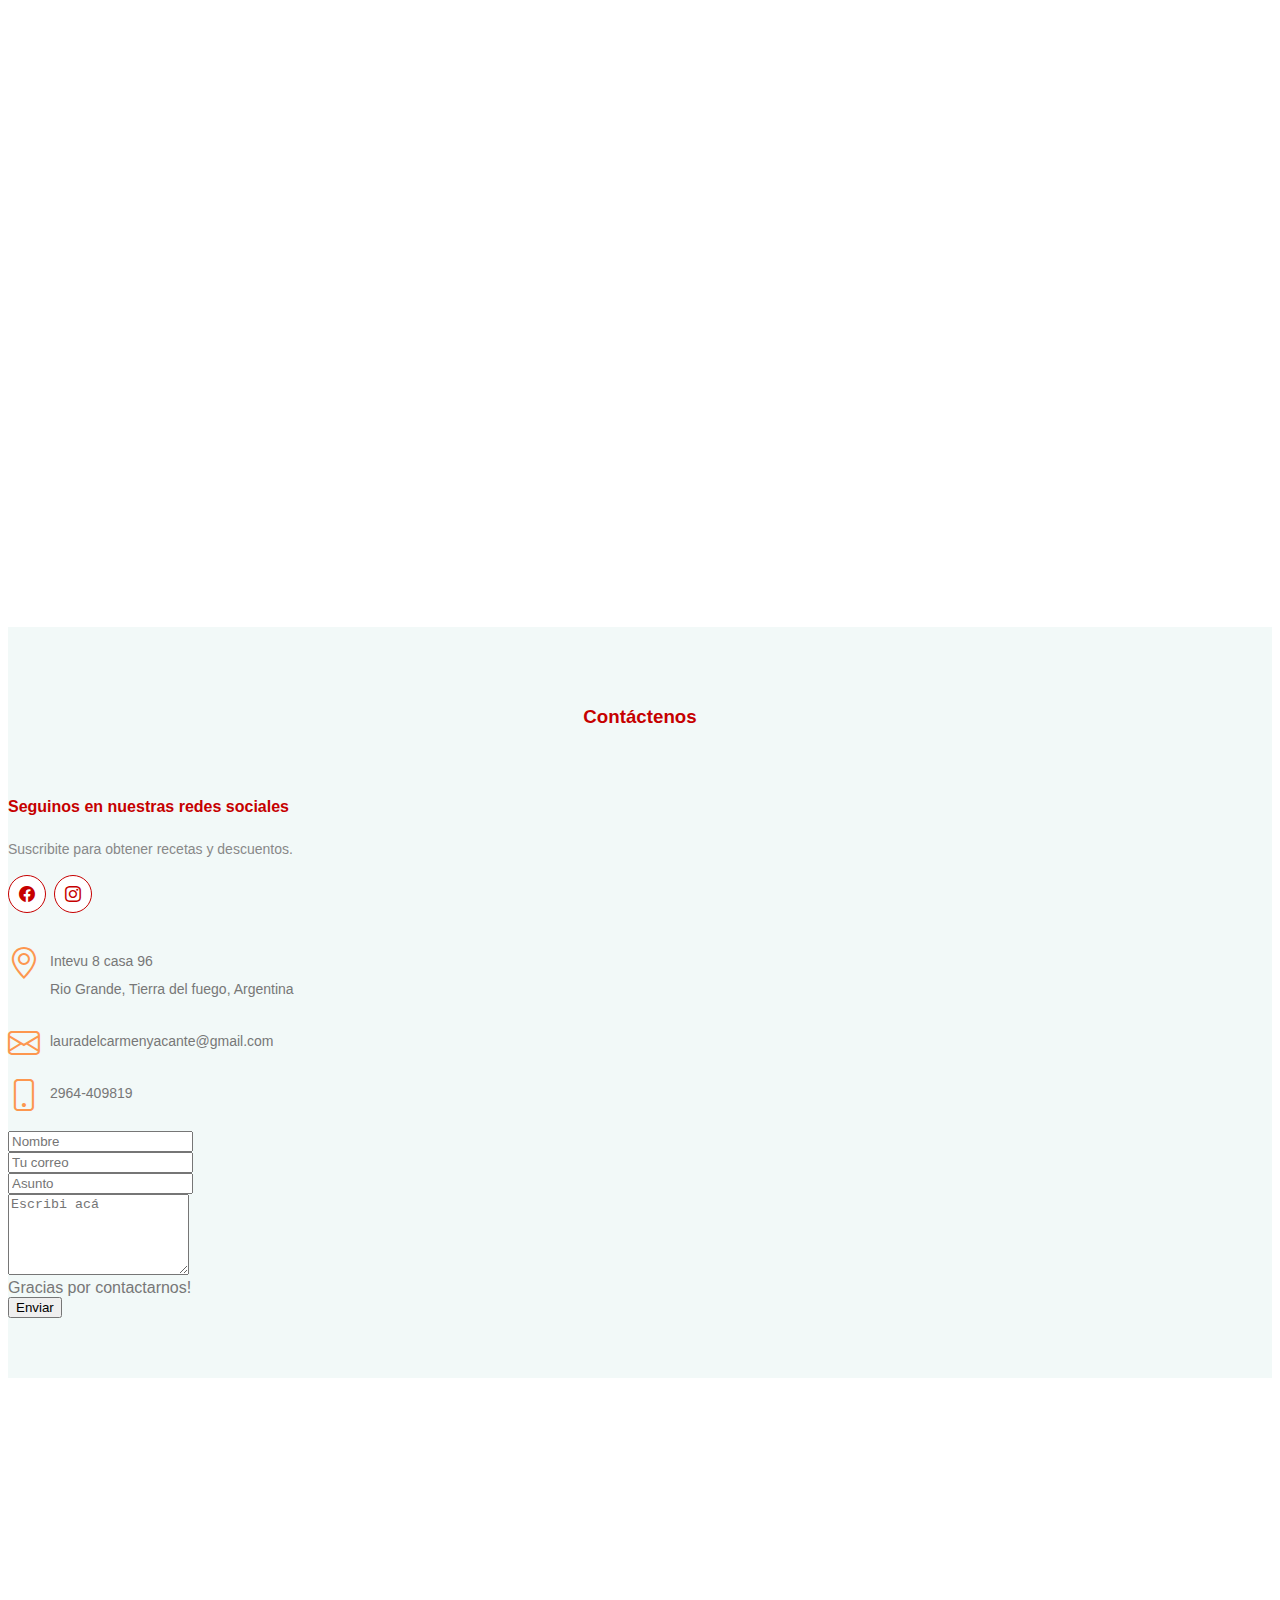
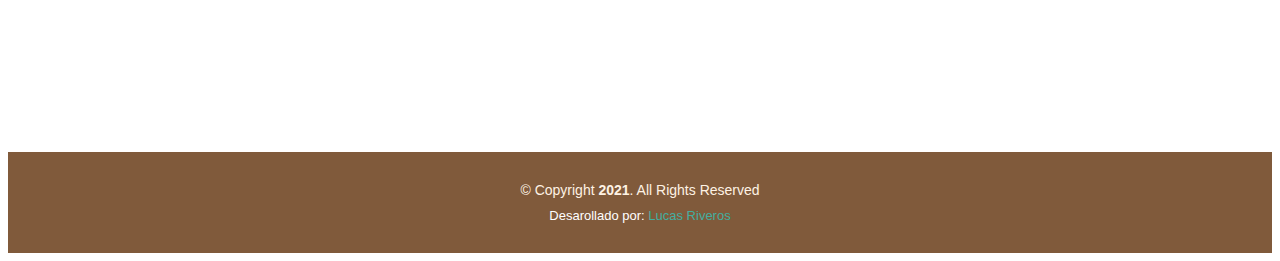
==== commit 10d73111: "ultimaversion0341" ====
--- a/index.html
+++ b/index.html
@@ -3,8 +3,9 @@
 
 <head>
   <!--Responsive-->
-  <meta charset="utf-8">
-  <meta content="width=device-width, initial-scale=1.0" name="viewport">
+  <meta charset="UTF-8">
+  <meta http-equiv="X-UA-Compatible" content="IE=edge">
+  <meta name="viewport" content="width=device-width, initial-scale=1.0">
   <!--Titulo-->
   <title>Pagina de inicio de Pastas Lau</title>
   <!--SEO-->
@@ -14,8 +15,8 @@
   <meta content="pastas, casero, artesanal, comida" name="keywords">
   <!--fin SEO-->
   <!-- Favicons -->
-  <link href="/img/favicon.png" rel="icon">
-  <link href="/img/apple-icon.png" rel="apple-touch-icon">
+  <link href="img/favicon.png" rel="icon">
+  <link href="img/apple-icon.png" rel="apple-touch-icon">
 
   <!-- Google Fonts -->
   <link
@@ -26,11 +27,11 @@
   <link href="https://cdn.jsdelivr.net/npm/bootstrap@5.1.3/dist/css/bootstrap.min.css" rel="stylesheet"
     integrity="sha384-1BmE4kWBq78iYhFldvKuhfTAU6auU8tT94WrHftjDbrCEXSU1oBoqyl2QvZ6jIW3" crossorigin="anonymous">
   <link href="https://cdn.jsdelivr.net/npm/bootstrap-icons@1.7.1/font/bootstrap-icons.css" rel="stylesheet">
-  <link href="assets/vendor/glightbox/css/glightbox.min.css" rel="stylesheet">
-  <link href="assets/vendor/swiper/swiper-bundle.min.css" rel="stylesheet">
+  <link href="/js/vendor/glightbox/css/glightbox.css" rel="stylesheet">
+  <link href="/js/vendor/swiper/swiper-bundle.min.css" rel="stylesheet">
 
   <!-- CSS  -->
-  <link href="/style.css" rel="stylesheet">
+  <link href="style.css" rel="stylesheet">
 
 </head>
 
@@ -41,16 +42,16 @@
     <div class="container d-flex align-items-center">
 
       <div class="logo me-auto">
-        <a href="#"><img src="/img/logo.png" alt="logo" class="img-fluid"></a>
+        <a href="#"><img src="img/logo.png" alt="logo" class="img-fluid"></a>
       </div>
 
       <nav id="navbar" class="navbar">
         <ul>
           <li><a class="nav-link scrollto active" href="#inicio">Inicio</a></li>
-          <li><a class="nav-link scrollto" href="/secciones/historia.html">Historia</a></li>
-          <li><a class="nav-link scrollto" href="/secciones/productos.html">Productos</a></li>
-          <li><a class="nav-link scrollto" href="/secciones/recetas.html">Recetas</a></li>
-          <li><a class="nav-link scrollto" href="/secciones/contactos.html">Contacto</a></li>
+          <li><a class="nav-link scrollto" href="secciones/historia.html">Historia</a></li>
+          <li><a class="nav-link scrollto" href="secciones/productos.html">Productos</a></li>
+          <li><a class="nav-link scrollto" href="secciones/recetas.html">Recetas</a></li>
+          <li><a class="nav-link scrollto" href="secciones/contactos.html">Contacto</a></li>
         </ul>
         <i class="bi bi-list mobile-nav-toggle"></i>
       </nav>
@@ -69,12 +70,12 @@
   <!-- main-->
   <main id="main">
 
-    <section id="about" class="about">
+    <section >
       <div class="container">
 
         <div class="row">
           <div class="col-lg-6 order-1 order-lg-2">
-            <img src="/img/pastalinda.png" class="img-fluid" alt="pastalinda">
+            <img src="img/pastalinda.png" class="img-fluid" alt="pastalinda">
           </div>
           <div class="col-lg-6 pt-4 pt-lg-0 order-2 order-lg-1">
             <h3> Hola, soy Laura...</h3>
@@ -85,7 +86,7 @@
               hago y ofrezco. Y algunos trucos de la cocina que quiero compartirte. Desde ya muchas gracias y que
               disfrutes!
             </p>
-            <ul>
+            <ul class="fs-5">
               <li><i class="bi bi-check2-circle"></i> Te enseño las mejores salsas para acompañar nuestros productos.
               </li>
               <li><i class="bi bi-check2-circle"></i> Conocé como surgió el emprendimiento</li>
@@ -100,7 +101,7 @@
     <section id="portfolio" class="portfolio">
       <div class="container">
 
-        <div class="section-title">
+        <div class="seccion-titulo">
           <h3 class="display-6">Nuestros Productos</h3>
         </div>
 
@@ -108,9 +109,9 @@
 
           <div class="col-lg-4 col-md-6 portfolio-item filter-app">
             <div class="portfolio-wrap">
-              <img src="/img/portfolio/variedad.png" class="img-fluid" alt="variedad">
+              <img src="img/portfolio/variedad.png" class="img-fluid" alt="variedad">
               <div class="portfolio-info">
-                <h3><a href="/img/portfolio/variedad.png" data-gallery="portfolioGallery" class="portfolio-lightbox"
+                <h3><a href="img/portfolio/variedad.png"  class="portfolio-lightbox"
                     title="huevo, espinaca, remolacha">Variedades de masas</a></h3>
               </div>
             </div>
@@ -120,9 +121,9 @@
 
             <div class="col-lg-4 col-md-6 portfolio-item filter-app">
               <div class="portfolio-wrap">
-                <img src="/img/portfolio/sorrenfoco.png" class="img-fluid" alt="jamon y queso">
+                <img src="img/portfolio/sorrenfoco.png" class="img-fluid" alt="jamon y queso">
                 <div class="portfolio-info">
-                  <h3><a href="/img/portfolio/sorrenfoco.png" data-gallery="portfolioGallery" class="portfolio-lightbox"
+                  <h3><a href="img/portfolio/sorrenfoco.png"  class="portfolio-lightbox"
                       title="JYQ">Jamon y queso</a></h3>
                 </div>
               </div>
@@ -130,9 +131,9 @@
 
             <div class="col-lg-4 col-md-6 portfolio-item filter-app">
               <div class="portfolio-wrap">
-                <img src="/img/portfolio/ddl.png" class="img-fluid" alt="dulce de leche">
+                <img src="img/portfolio/ddl.png" class="img-fluid" alt="dulce de leche">
                 <div class="portfolio-info">
-                  <h3><a href="/img/portfolio/ddl.png" data-gallery="portfolioGallery" class="portfolio-lightbox"
+                  <h3><a href="img/portfolio/ddl.png"  class="portfolio-lightbox"
                       title="Dulce 100% artesanal">Dulce de leche casero</a></h3>
                 </div>
               </div>
@@ -156,7 +157,7 @@
 
           <div class="col-lg-4 col-md-6">
             <div class="contacto-acerca">
-              <h3>Seguinos en nuestras redes sociales</h3>
+              <h4>Seguinos en nuestras redes sociales</h4>
               <p>Suscribite para obtener recetas y
                 descuentos.</p>
               <div class="social-links">
@@ -243,12 +244,12 @@
   <script src="https://cdn.jsdelivr.net/npm/bootstrap@5.1.3/dist/js/bootstrap.bundle.min.js"
     integrity="sha384-ka7Sk0Gln4gmtz2MlQnikT1wXgYsOg+OMhuP+IlRH9sENBO0LRn5q+8nbTov4+1p" crossorigin="anonymous">
   </script>
-  <script src="assets/vendor/glightbox/js/glightbox.min.js"></script>
-  <script src="assets/vendor/isotope-layout/isotope.pkgd.min.js"></script>
-  <script src="assets/vendor/swiper/swiper-bundle.min.js"></script>
+  <script src="/js/vendor/glightbox/js/glightbox.min.js"></script>
+  <script src="/js/vendor/isotope-layout/isotope.pkgd.min.js"></script>
+  <script src="/js/vendor/swiper/swiper-bundle.min.js"></script>
 
   <!-- Template Main JS File -->
-  <script src="assets/js/main.js"></script>
+  <script src="/js/js/main.js"></script>
 
 </body>
 
--- a/style.css
+++ b/style.css
@@ -1,12 +1,5 @@
-/*--------------------------------------------------------------
-# General
---------------------------------------------------------------*/
-/*Paleta de colores
-color: #fef2e4;
-color: #fd974f;
-color: #c60000;
-color: #805a3b;
-*/
+/* General*/
+
 body {
   font-family: "Open Sans", sans-serif;
   color: #777;
@@ -22,20 +15,14 @@
   text-decoration: none;
 }
 
-h1,
-h2,
-h3,
-h4,
-h5,
-h6,
+h1, h2, h3, h4, h5, h6,
 .font-primary {
   font-family: "Lato", sans-serif;
   color: #c60000;
 }
 
-/*--------------------------------------------------------------
-# Secciones
---------------------------------------------------------------*/
+/* Secciones*/
+
 section {
   padding: 60px 0;
 }
@@ -62,9 +49,8 @@
   margin-bottom: 0;
 }
 
-/*--------------------------------------------------------------
-boton
---------------------------------------------------------------*/
+/* Boton flecha*/
+
 .back-to-top {
   position: fixed;
   visibility: hidden;
@@ -94,9 +80,8 @@
   opacity: 1;
 }
 
-/*--------------------------------------------------------------
-# Header
---------------------------------------------------------------*/
+/* Header*/
+
 #header {
   height: 100px;
   transition: all 0.5s;
@@ -119,13 +104,6 @@
   letter-spacing: 1px;
 }
 
-#header .logo h1 a,
-#header .logo h1 a:hover {
-  color: #c60000;
-  text-decoration: none;
-  line-height: 0;
-}
-
 #header .logo img {
   padding: 0;
   margin: 0;
@@ -136,10 +114,9 @@
   margin-top: 80px;
 }
 
-/*--------------------------------------------------------------
-# Navegacion Menu
---------------------------------------------------------------*/
-/**
+/* Menu de Navegacion*/
+
+/*
 * Desktop 
 */
 .navbar {
@@ -171,13 +148,6 @@
   transition: 0.3s;
 }
 
-.navbar a i,
-.navbar a:focus i {
-  font-size: 12px;
-  line-height: 0;
-  margin-left: 5px;
-}
-
 .navbar a:hover,
 .navbar .active,
 .navbar .active:focus,
@@ -237,13 +207,6 @@
   transition: 0.3s;
 }
 
-.navbar-mobile a,
-.navbar-mobile a:focus {
-  padding: 10px 20px;
-  font-size: 15px;
-  color: #073839;
-}
-
 .navbar-mobile a:hover,
 .navbar-mobile .active,
 .navbar-mobile li:hover>a {
@@ -259,7 +222,6 @@
   display: block;
   position: absolute;
   left: 14px;
-  top: calc(100% + 30px);
   margin: 0;
   padding: 10px 0;
   z-index: 99;
@@ -292,12 +254,6 @@
   color: #70b9b0;
 }
 
-.navbar .dropdown:hover>ul {
-  opacity: 1;
-  top: 100%;
-  visibility: visible;
-}
-
 .navbar .dropdown .dropdown ul {
   top: 0;
   left: calc(100% - 30px);
@@ -322,7 +278,7 @@
 }
 
 /**
-* Mobile Navigation 
+* Mobile Navigacion 
 */
 .mobile-nav-toggle {
   color: #fff;
@@ -420,13 +376,12 @@
   display: block;
 }
 
-/*--------------------------------------------------------------
-# Presentacion
---------------------------------------------------------------*/
+/* Presentacion*/
+
 #presentacion {
   width: 100%;
   height: 75vh;
-  background: url("/img/index.png") top center;
+  background: url("img/index.png") top center;
   background-size: cover;
   position: relative;
   margin-bottom: -80px;
@@ -440,10 +395,10 @@
 
 #presentacion .pre-container {
   position: absolute;
-  bottom: 0;
-  top: 0;
-  left: 0;
-  right: 0;
+  bottom: 5px;
+  top: 5px;
+  left: 5px;
+  right: 5px;
   display: flex;
   padding-top: 80px;
   justify-content: center;
@@ -492,7 +447,6 @@
   position: relative;
   padding-bottom: 56.25%;
   padding-top: 10px;
-  height: 0;
   overflow: hidden;
 }
 
@@ -504,9 +458,8 @@
   height: 100%;
 }
 
-/*--------------------------------------------------------------
-# Historia
---------------------------------------------------------------*/
+/* Historia*/
+
 .historia h3 {
   font-weight: 400;
   font-size: 26px;
@@ -529,14 +482,60 @@
   line-height: 0;
 }
 
-.historia p:last-child {
-  margin-bottom: 0;
+/* Equipo*/
+
+.equipo .miembro {
+  text-align: center;
+  box-shadow: 0px 0px 12px 0px rgba(0, 0, 0, 0.1);
+  padding: 30px 20px;
+  background: #fef2e4;
+}
+
+.equipo .miembro img {
+  max-width: 60%;
+  border-radius: 50%;
+  margin: 0 0 30px 0;
+}
+
+.equipo .miembro h4 {
+  font-weight: 700;
+  margin-bottom: 2px;
+  font-size: 18px;
+}
+
+.equipo .miembro span {
+  font-style: italic;
+  display: block;
+  font-size: 13px;
+}
+
+.equipo .miembro p {
+  padding-top: 10px;
+  font-size: 14px;
+  font-style: italic;
+  color: #aaaaaa;
+}
+
+.equipo .miembro .social {
+  margin-top: 15px;
+}
+
+.equipo .miembro .social a {
   color: #805a3b;
-}
-
-/*--------------------------------------------------------------
-# Productos
---------------------------------------------------------------*/
+  transition: 0.3s;
+}
+
+.equipo .miembro .social a:hover {
+  color: #c60000;
+}
+
+.equipo .miembro .social i {
+  font-size: 18px;
+  margin: 0 2px;
+}
+
+/* Portfolio de Productos*/
+
 .portfolio {
   padding: 60px 0;
 }
@@ -546,31 +545,12 @@
   margin: 0 0 35px 0;
   list-style: none;
   text-align: center;
-}
-
-.portfolio #portfolio-flters li {
-  cursor: pointer;
-  margin: 0 15px 15px 0;
-  display: inline-block;
-  padding: 10px 20px;
-  font-size: 12px;
-  line-height: 20px;
-  color: #777;
-  border-radius: 10px;
-  text-transform: uppercase;
-  background: white;
-  margin-bottom: 5px;
-  transition: all 0.3s ease-in-out;
 }
 
 .portfolio #portfolio-flters li:hover,
 .portfolio #portfolio-flters li.filter-active {
   background: #70b9b0;
   color: #fff;
-}
-
-.portfolio #portfolio-flters li:last-child {
-  margin-right: 0;
 }
 
 .portfolio .portfolio-wrap {
@@ -596,22 +576,6 @@
   right: 0;
 }
 
-.portfolio .portfolio-wrap .portfolio-info h3 {
-  font-size: 22px;
-}
-
-.portfolio .portfolio-wrap .portfolio-info h3 a {
-  color: #fff;
-  font-weight: bold;
-}
-
-.portfolio .portfolio-wrap .portfolio-info a i {
-  color: #fff;
-  font-size: 24px;
-  transition: 0.3s;
-  margin: 4px;
-}
-
 .portfolio .portfolio-wrap .portfolio-info a i:hover {
   color: #70b9b0;
 }
@@ -626,18 +590,12 @@
   top: calc(50% - 30px);
 }
 
-/*--------------------------------------------------------------
-# Recetas
---------------------------------------------------------------*/
-.receta h3 {
-  font-weight: 400;
-  font-size: 26px;
-  color: #c60000;
-}
+/* Recetas*/
 
 .receta ul {
   list-style: none;
   padding: 0;
+  font-size: large;
 }
 
 .receta ul li {
@@ -651,71 +609,12 @@
   line-height: 0;
 }
 
-.receta p:last-child {
-  margin-bottom: 0;
-  color: #805a3b;
-}
-
 .divisor {
   margin-top: 100px;
 }
 
-/*--------------------------------------------------------------
-# equipo
---------------------------------------------------------------*/
-.equipo .miembro {
-  text-align: center;
-  box-shadow: 0px 0px 12px 0px rgba(0, 0, 0, 0.1);
-  padding: 30px 20px;
-  background: #fef2e4;
-}
-
-.equipo .miembro img {
-  max-width: 60%;
-  border-radius: 50%;
-  margin: 0 0 30px 0;
-}
-
-.equipo .miembro h4 {
-  font-weight: 700;
-  margin-bottom: 2px;
-  font-size: 18px;
-}
-
-.equipo .miembro span {
-  font-style: italic;
-  display: block;
-  font-size: 13px;
-}
-
-.equipo .miembro p {
-  padding-top: 10px;
-  font-size: 14px;
-  font-style: italic;
-  color: #aaaaaa;
-}
-
-.equipo .miembro .social {
-  margin-top: 15px;
-}
-
-.equipo .miembro .social a {
-  color: #805a3b;
-  transition: 0.3s;
-}
-
-.equipo .miembro .social a:hover {
-  color: #c60000;
-}
-
-.equipo .miembro .social i {
-  font-size: 18px;
-  margin: 0 2px;
-}
-
-/*--------------------------------------------------------------
-# Contactos
---------------------------------------------------------------*/
+/* Contacto*/
+
 .contacto .contacto-acerca h3 {
   font-size: 36px;
   margin: 0 0 10px 0;
@@ -795,9 +694,8 @@
   }
 }
 
-/*--------------------------------------------------------------
-# Mapa
---------------------------------------------------------------*/
+/* Mapa*/
+
 .mapa {
   padding: 0;
   margin-bottom: -10px;
@@ -808,9 +706,8 @@
   height: 380px;
 }
 
-/*--------------------------------------------------------------
-# Footer
---------------------------------------------------------------*/
+/* Footer*/
+
 #footer {
   background: #805a3b;
   padding: 30px 0;
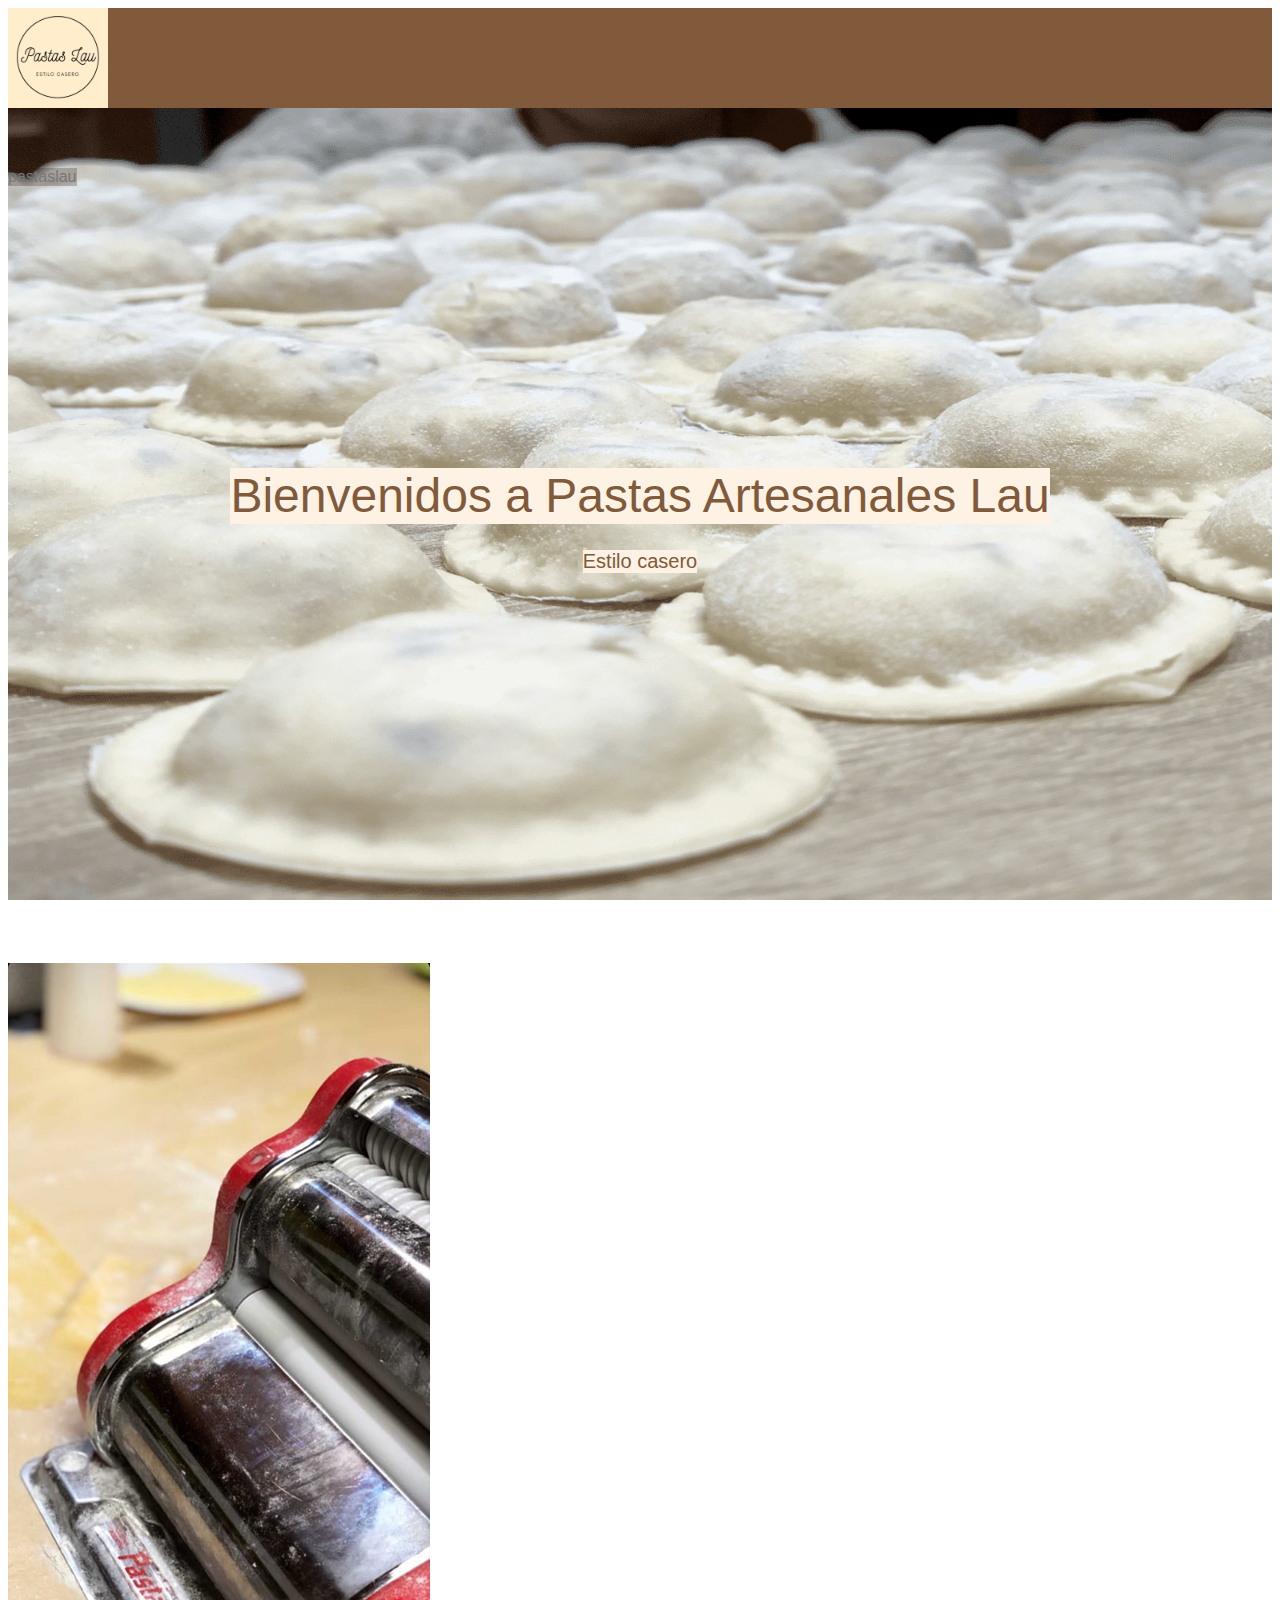
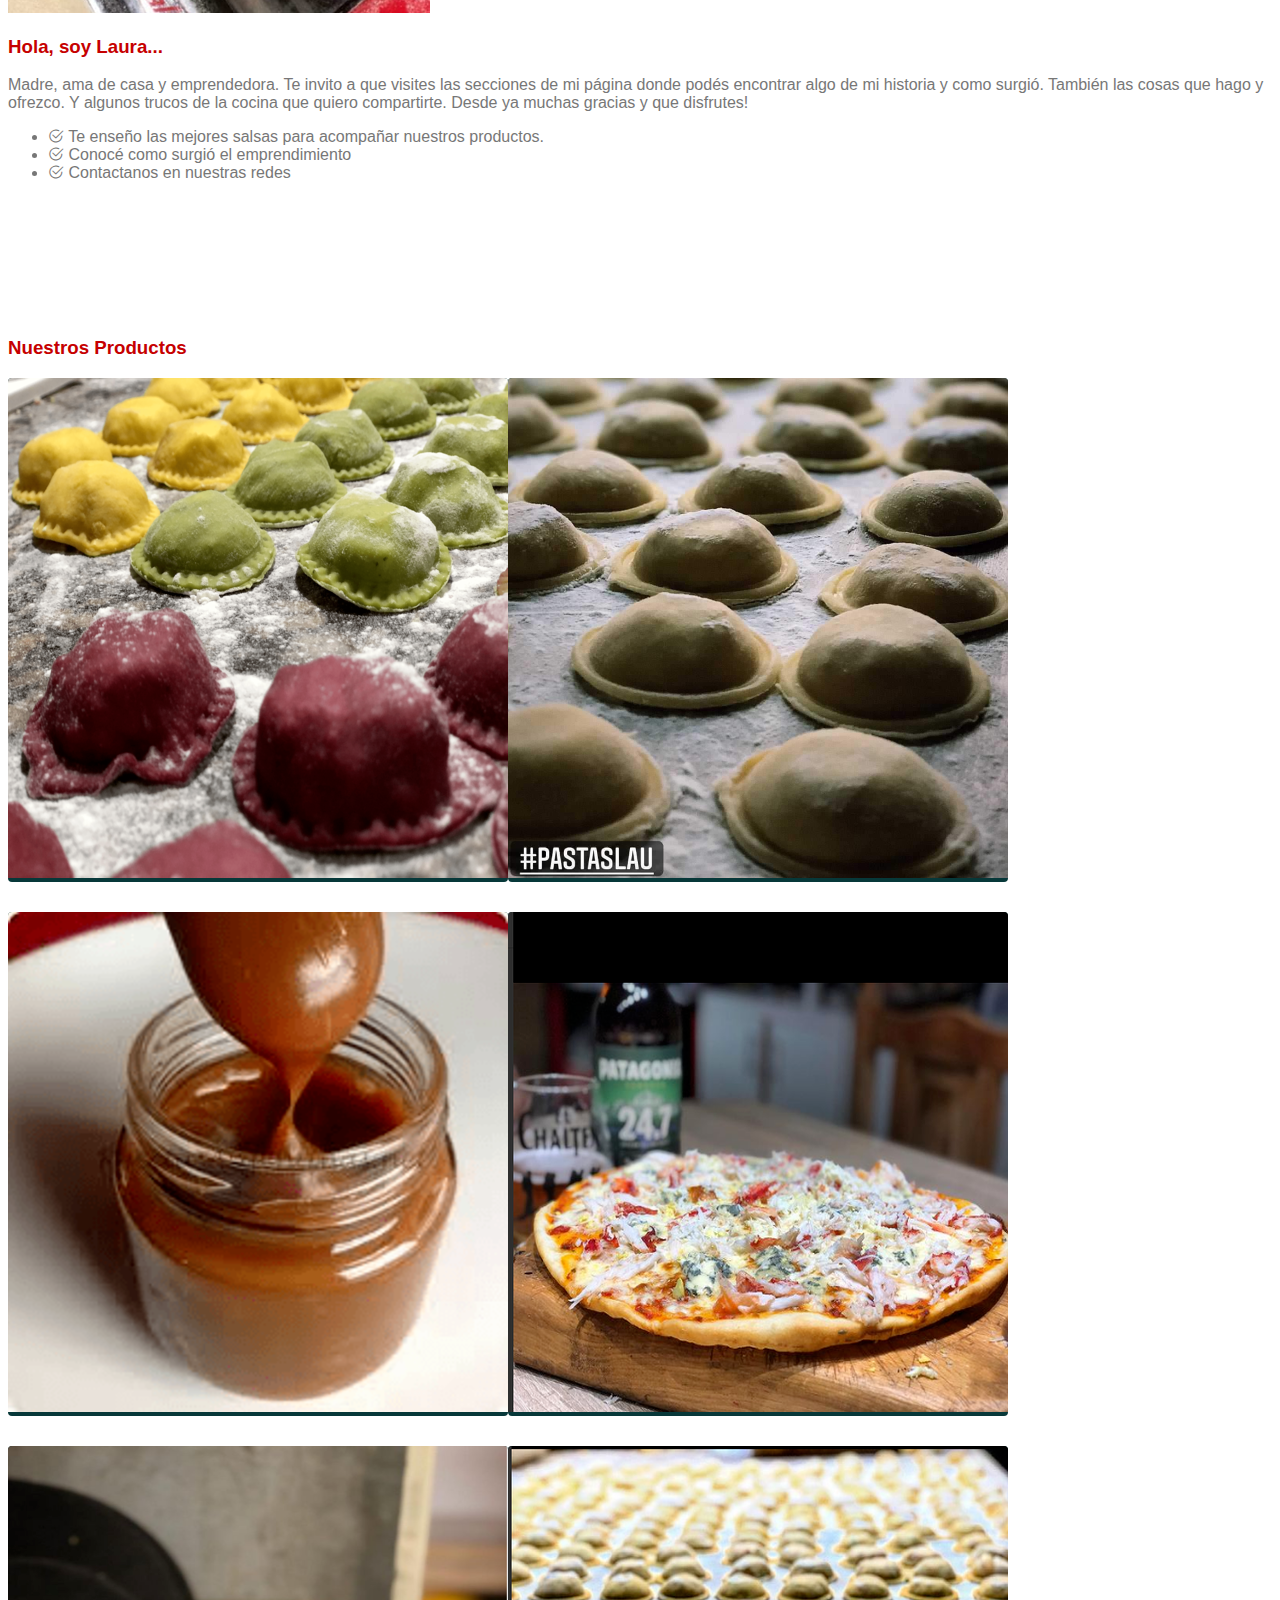
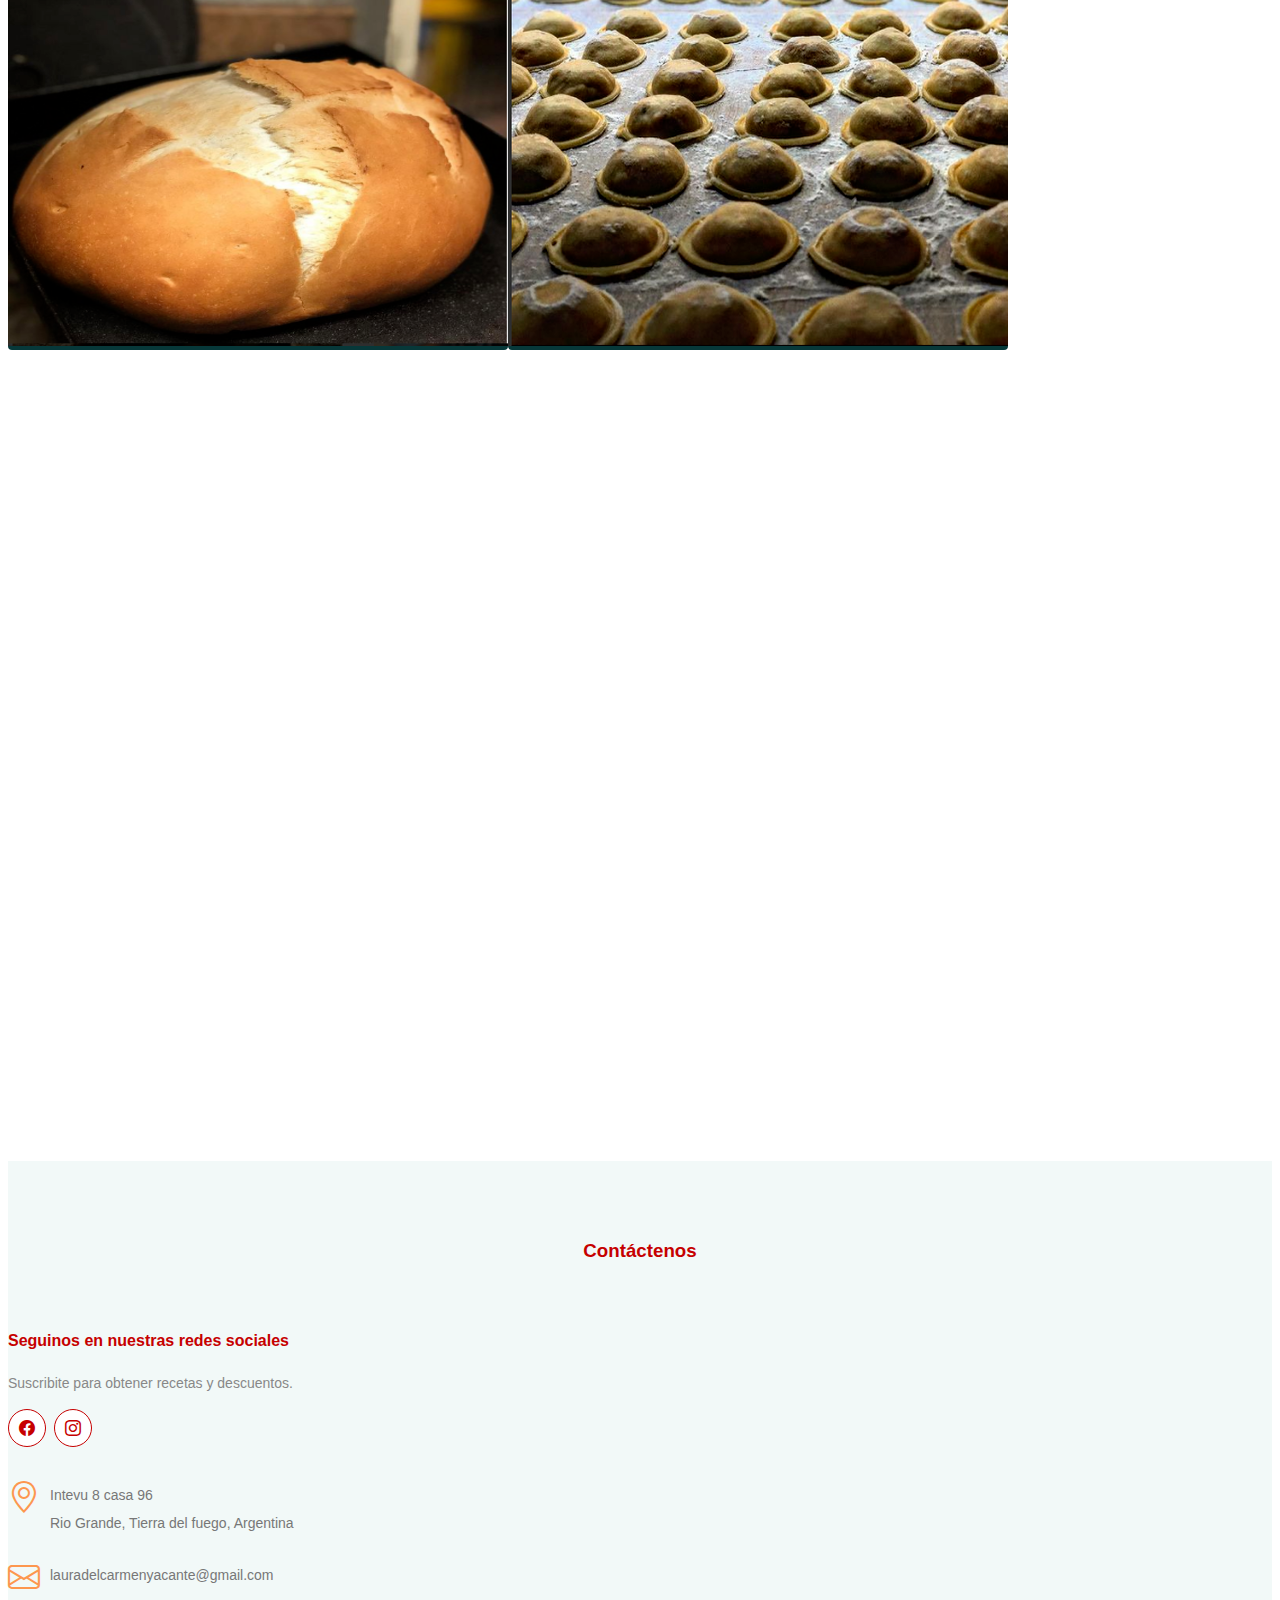
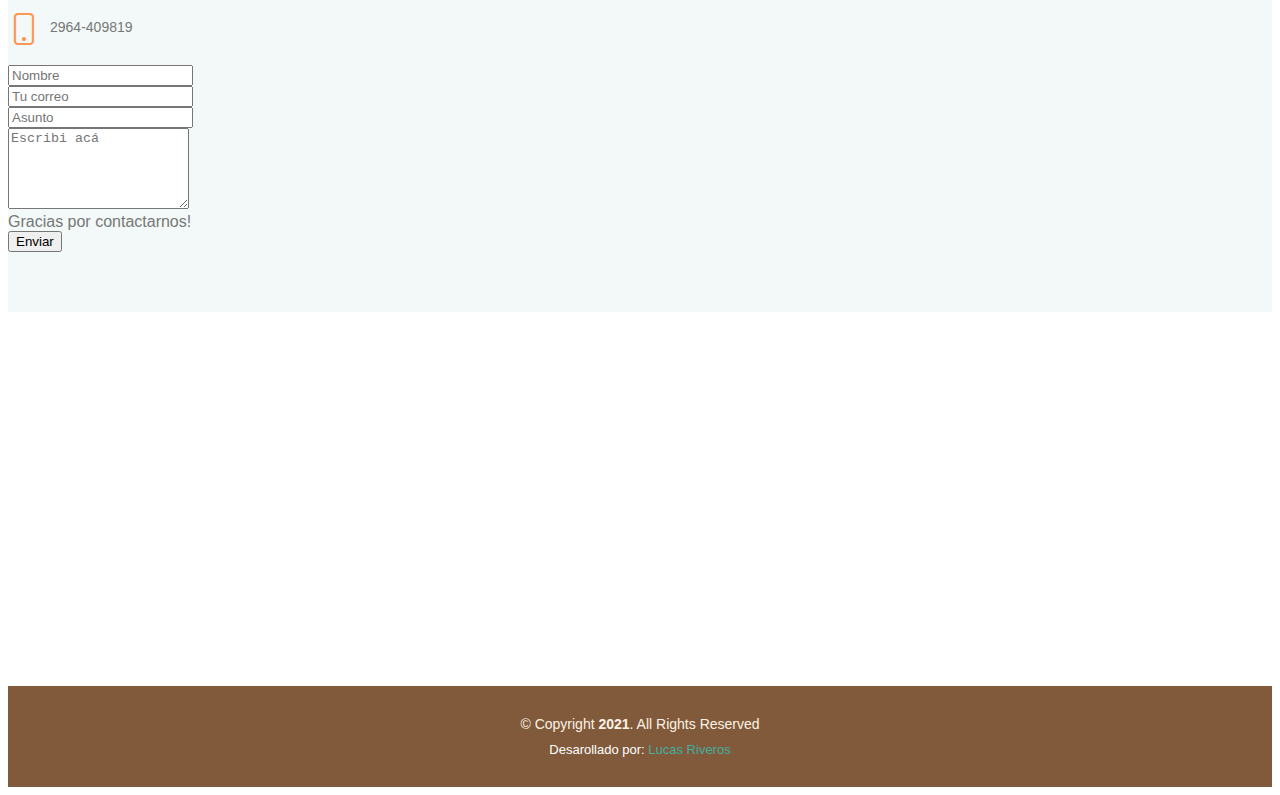
==== commit 0c0c2c0f: "ultimaversion" ====
--- a/index.html
+++ b/index.html
@@ -47,7 +47,7 @@
 
       <nav id="navbar" class="navbar">
         <ul>
-          <li><a class="nav-link scrollto active" href="#inicio">Inicio</a></li>
+          <li><a class="nav-link scrollto" href="#inicio">Inicio</a></li>
           <li><a class="nav-link scrollto" href="secciones/historia.html">Historia</a></li>
           <li><a class="nav-link scrollto" href="secciones/productos.html">Productos</a></li>
           <li><a class="nav-link scrollto" href="secciones/recetas.html">Recetas</a></li>
@@ -138,6 +138,33 @@
                 </div>
               </div>
             </div>
+            <div class="col-lg-4 col-md-6 portfolio-item filter-app">
+              <div class="portfolio-wrap">
+                <img src="img/portfolio/pizzaindex.png" class="img-fluid" alt="pizza">
+                <div class="portfolio-info">
+                  <h3><a href="img/portfolio/pizzaindex.png"  class="portfolio-lightbox"
+                      title="Pizza de Centolla y Roquefort">Pizzas</a></h3>
+                </div>
+              </div>
+            </div>
+            <div class="col-lg-4 col-md-6 portfolio-item filter-app">
+              <div class="portfolio-wrap">
+                <img src="img/portfolio/pan.png" class="img-fluid" alt="Pan casero">
+                <div class="portfolio-info">
+                  <h3><a href="img/portfolio/pan.png"  class="portfolio-lightbox"
+                      title="Pan casero ideal para acompañar tus comidas">Pan casero</a></h3>
+                </div>
+              </div>
+            </div>
+            <div class="col-lg-4 col-md-6 portfolio-item filter-app">
+              <div class="portfolio-wrap">
+                <img src="img/portfolio/sorrentinoindex.png" class="img-fluid" alt="Centolla">
+                <div class="portfolio-info">
+                  <h3><a href="img/portfolio/sorrentinoindex.png"  class="portfolio-lightbox"
+                      title="La mejor Centolla fueguina">Sorrentinos de Centolla</a></h3>
+                </div>
+              </div>
+            </div>
           </div>
     </section>
     <div class="videoResp">
--- a/style.css
+++ b/style.css
@@ -135,8 +135,7 @@
   position: relative;
 }
 
-.navbar a,
-.navbar a:focus {
+.navbar a {
   display: flex;
   align-items: center;
   justify-content: space-between;
@@ -152,7 +151,7 @@
 .navbar .active,
 .navbar .active:focus,
 .navbar li:hover>a {
-  color: #fef2e4;
+  color: #c60000;
 }
 
 /**
@@ -210,13 +209,9 @@
 .navbar-mobile a:hover,
 .navbar-mobile .active,
 .navbar-mobile li:hover>a {
-  color: #70b9b0;
-}
-
-.navbar-mobile .getstarted,
-.navbar-mobile .getstarted:focus {
-  margin: 15px;
-}
+  color: #c60000;
+}
+
 
 .navbar .dropdown ul {
   display: block;
@@ -251,7 +246,7 @@
 .navbar .dropdown ul a:hover,
 .navbar .dropdown ul .active:hover,
 .navbar .dropdown ul li:hover>a {
-  color: #70b9b0;
+  color: #c60000;
 }
 
 .navbar .dropdown .dropdown ul {
@@ -333,13 +328,13 @@
 .navbar-mobile a:focus {
   padding: 10px 20px;
   font-size: 15px;
-  color: #073839;
+  color: #c60000;
 }
 
 .navbar-mobile a:hover,
 .navbar-mobile .active,
 .navbar-mobile li:hover>a {
-  color: #70b9b0;
+  color: #fef2e4;
 }
 
 .navbar-mobile .dropdown ul {
@@ -350,7 +345,7 @@
   z-index: 99;
   opacity: 1;
   visibility: visible;
-  background: #fff;
+  background: #fef2e4;
   box-shadow: 0px 0px 30px rgba(127, 137, 161, 0.25);
 }
 
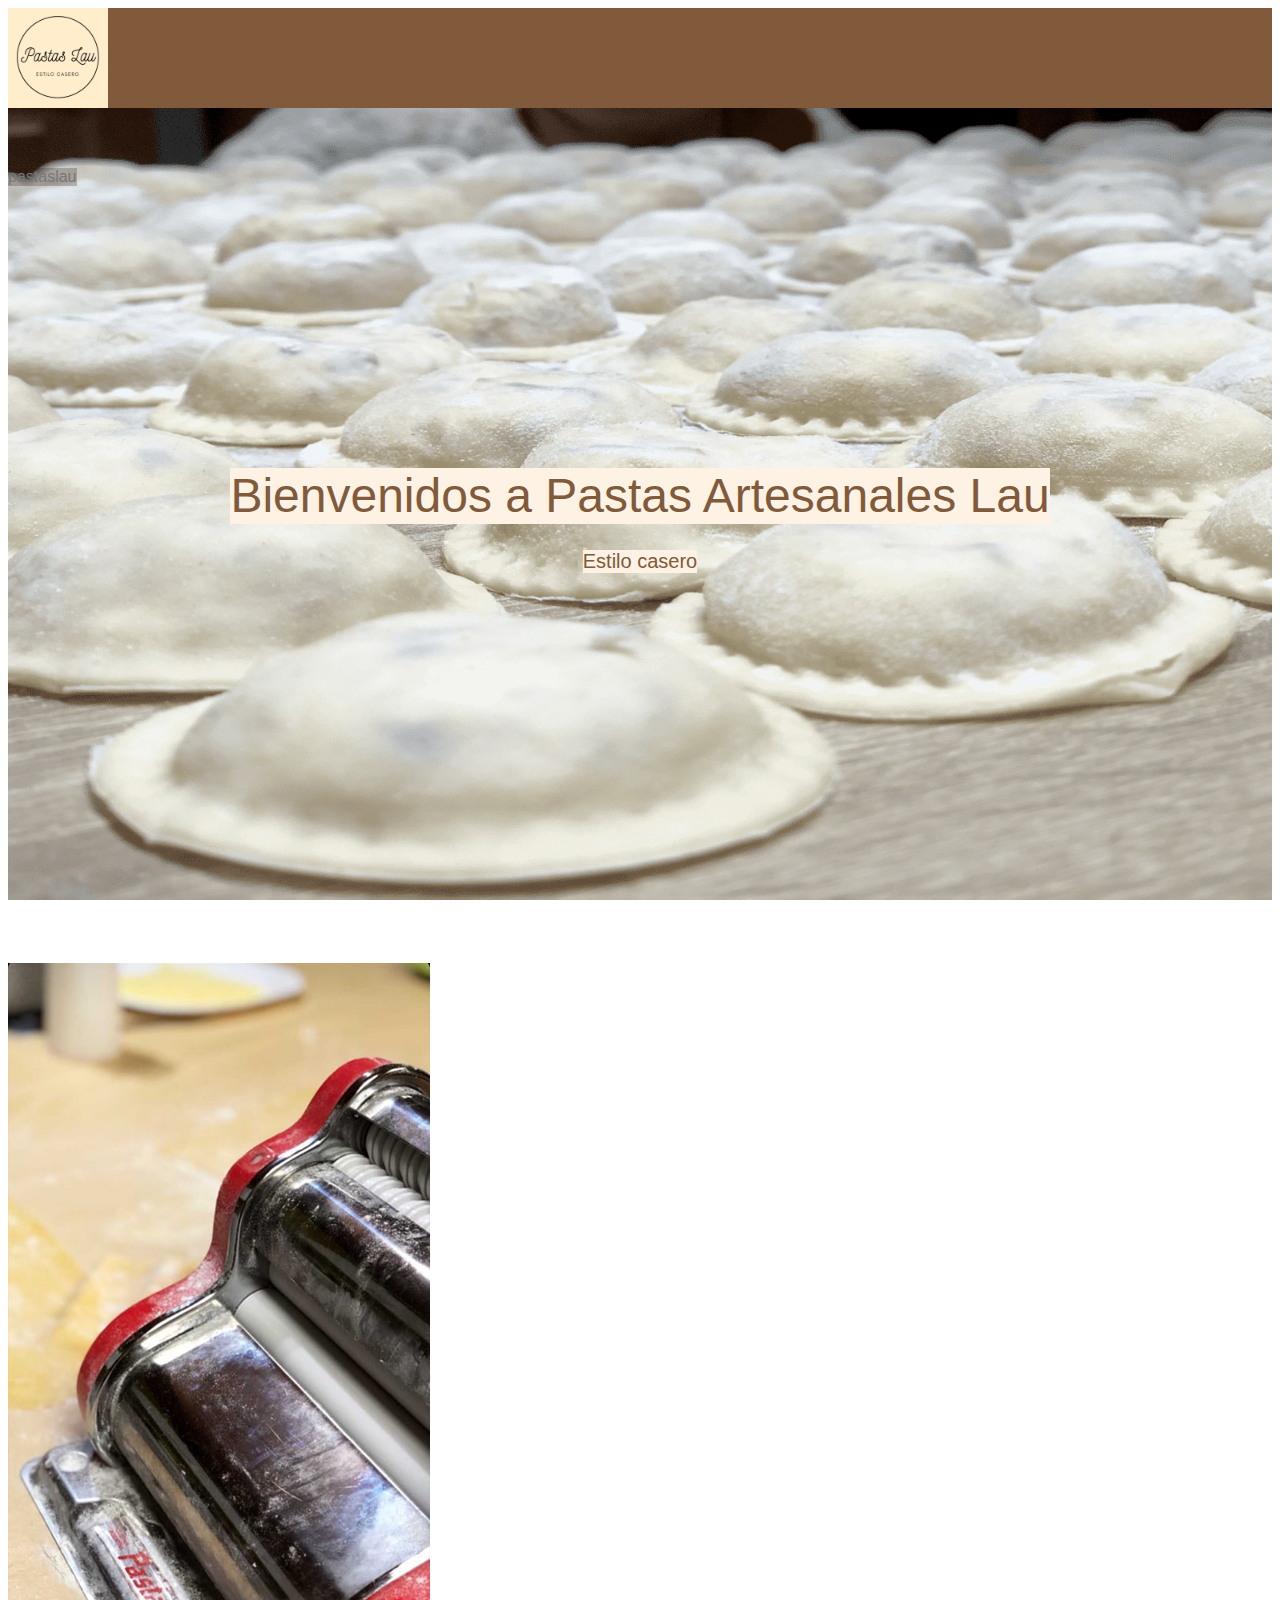
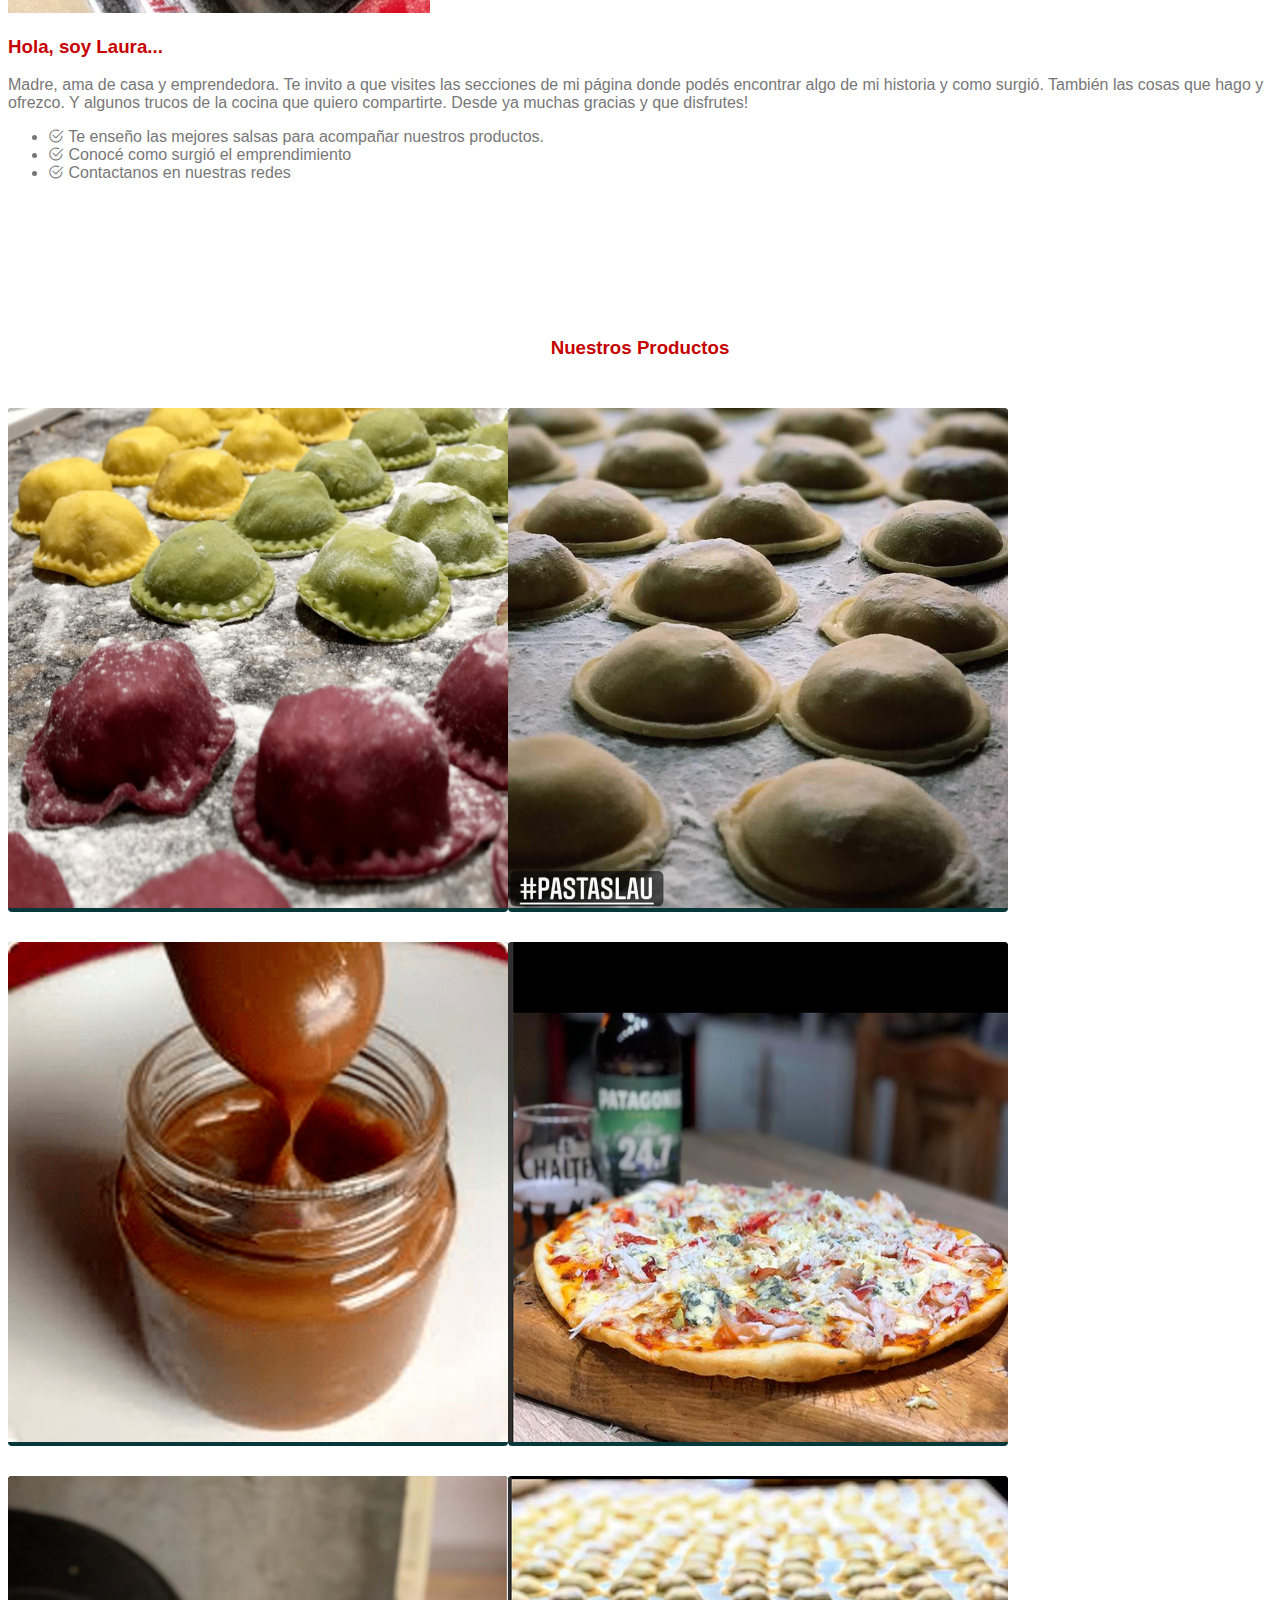
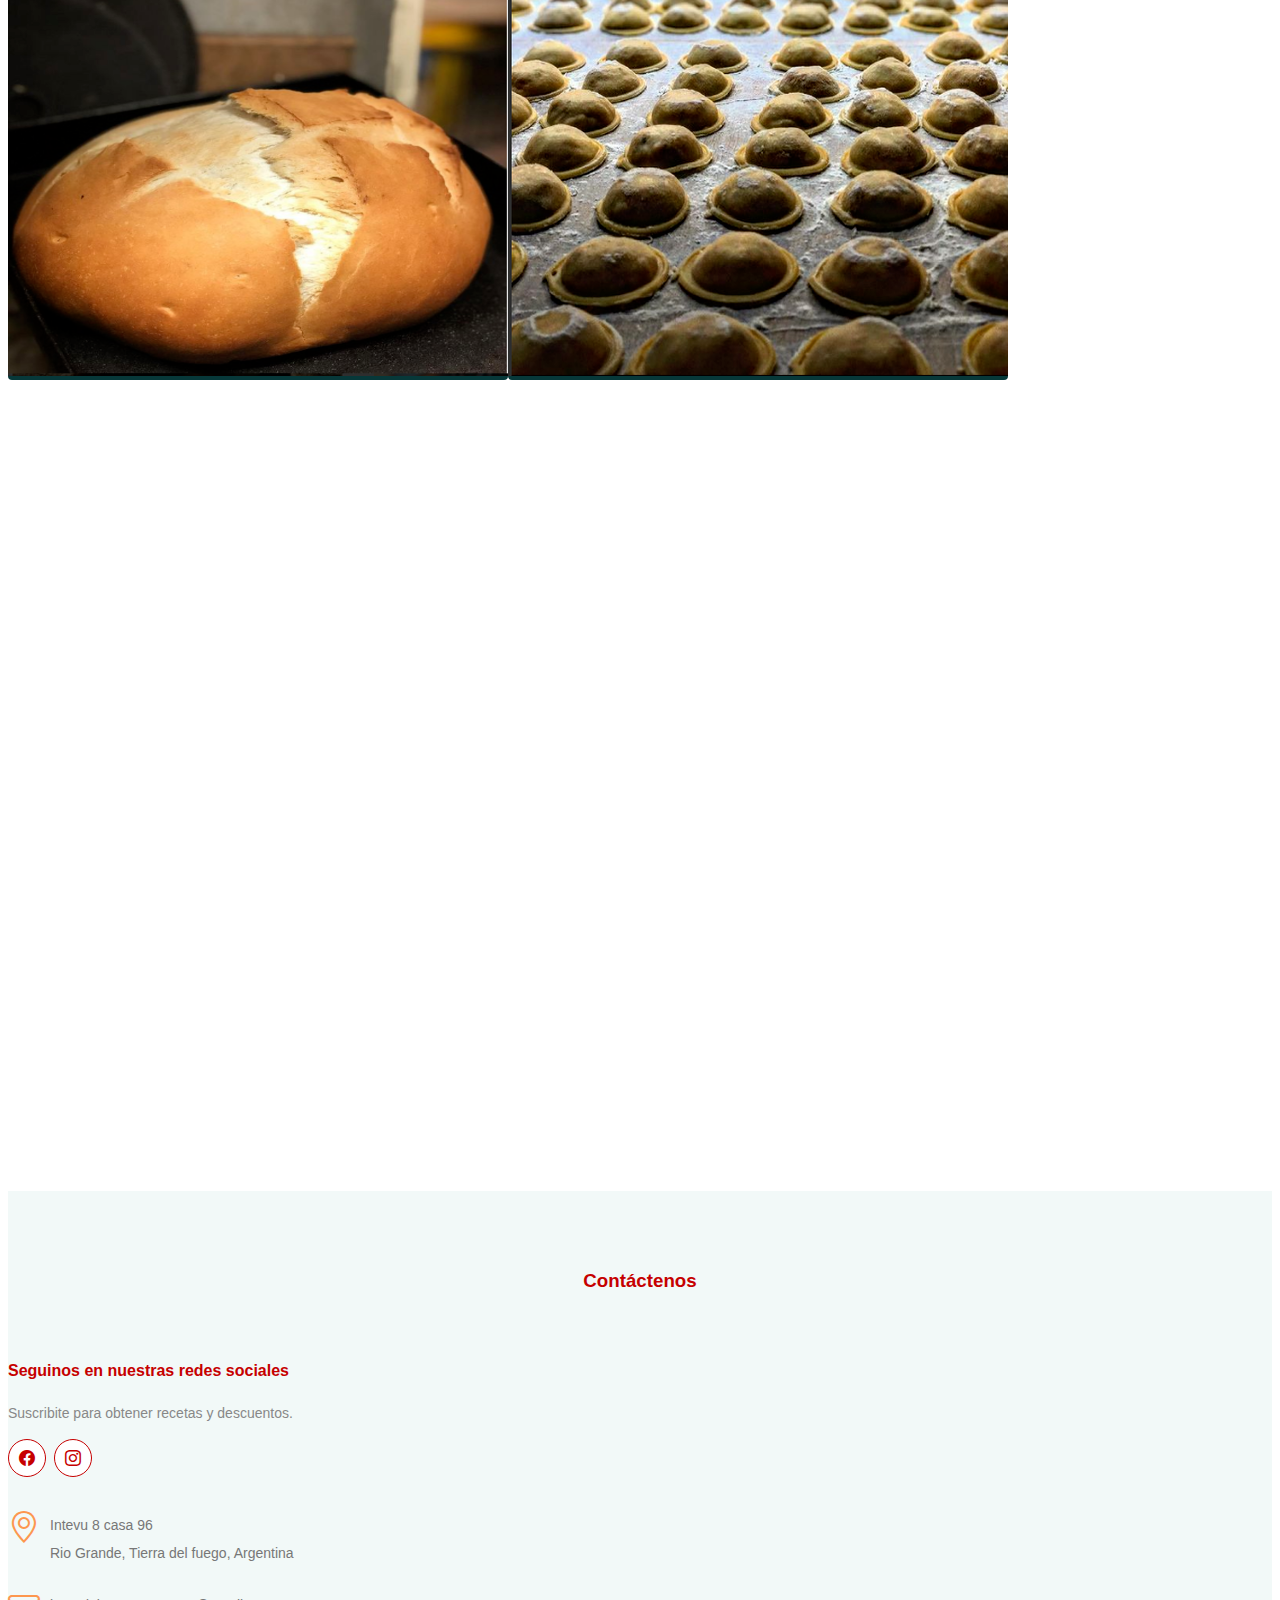
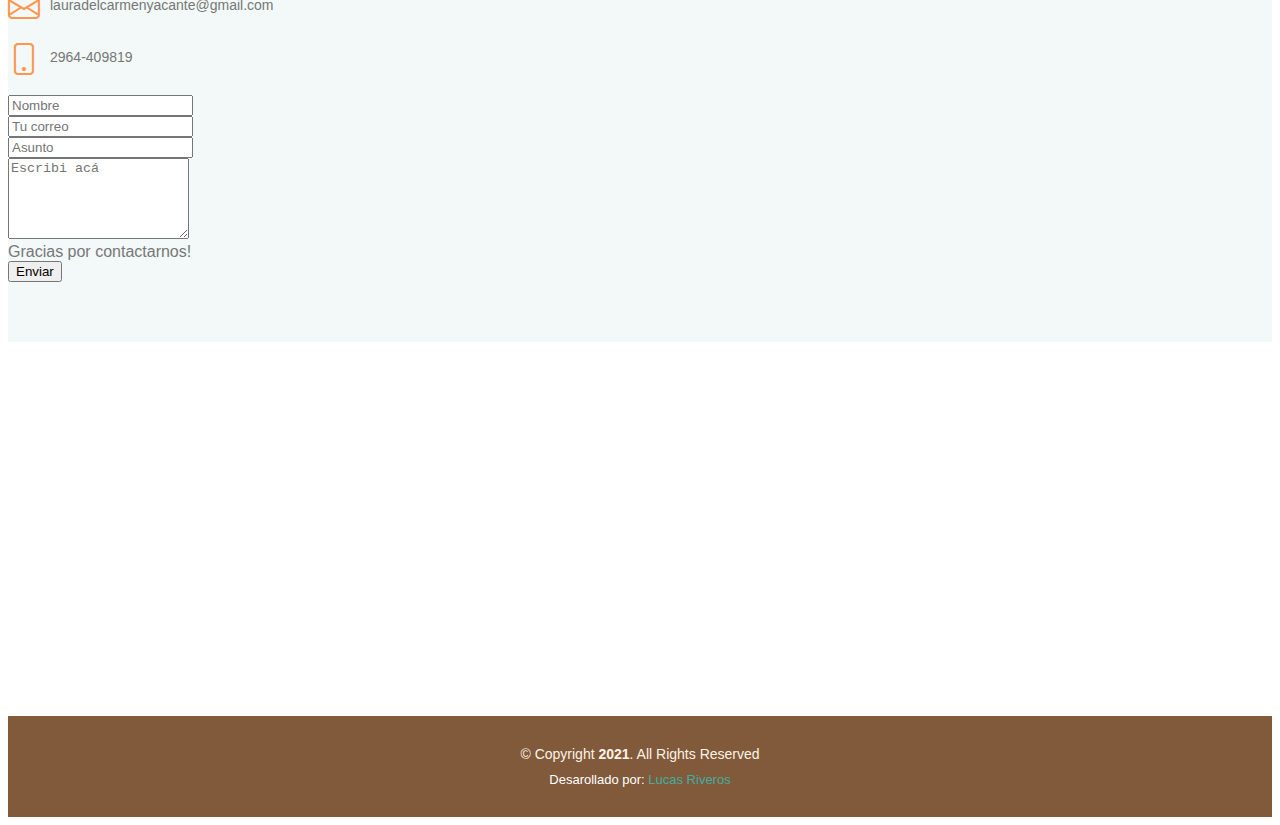
==== commit dff1fc36: "correcciones" ====
--- a/index.html
+++ b/index.html
@@ -70,9 +70,8 @@
   <!-- main-->
   <main id="main">
 
-    <section >
+    <section>
       <div class="container">
-
         <div class="row">
           <div class="col-lg-6 order-1 order-lg-2">
             <img src="img/pastalinda.png" class="img-fluid" alt="pastalinda">
@@ -94,37 +93,33 @@
             </ul>
           </div>
         </div>
-
       </div>
     </section>
 
     <section id="portfolio" class="portfolio">
       <div class="container">
 
-        <div class="seccion-titulo">
+        <div class="section-title">
           <h3 class="display-6">Nuestros Productos</h3>
         </div>
-
         <div class="row portfolio-container">
-
           <div class="col-lg-4 col-md-6 portfolio-item filter-app">
             <div class="portfolio-wrap">
               <img src="img/portfolio/variedad.png" class="img-fluid" alt="variedad">
               <div class="portfolio-info">
-                <h3><a href="img/portfolio/variedad.png"  class="portfolio-lightbox"
+                <h3><a href="img/portfolio/variedad.png" class="portfolio-lightbox"
                     title="huevo, espinaca, remolacha">Variedades de masas</a></h3>
               </div>
             </div>
           </div>
           <div class="row portfolio-container">
 
-
             <div class="col-lg-4 col-md-6 portfolio-item filter-app">
               <div class="portfolio-wrap">
                 <img src="img/portfolio/sorrenfoco.png" class="img-fluid" alt="jamon y queso">
                 <div class="portfolio-info">
-                  <h3><a href="img/portfolio/sorrenfoco.png"  class="portfolio-lightbox"
-                      title="JYQ">Jamon y queso</a></h3>
+                  <h3><a href="img/portfolio/sorrenfoco.png" class="portfolio-lightbox" title="JYQ">Jamon y queso</a>
+                  </h3>
                 </div>
               </div>
             </div>
@@ -133,8 +128,8 @@
               <div class="portfolio-wrap">
                 <img src="img/portfolio/ddl.png" class="img-fluid" alt="dulce de leche">
                 <div class="portfolio-info">
-                  <h3><a href="img/portfolio/ddl.png"  class="portfolio-lightbox"
-                      title="Dulce 100% artesanal">Dulce de leche casero</a></h3>
+                  <h3><a href="img/portfolio/ddl.png" class="portfolio-lightbox" title="Dulce 100% artesanal">Dulce de
+                      leche casero</a></h3>
                 </div>
               </div>
             </div>
@@ -142,7 +137,7 @@
               <div class="portfolio-wrap">
                 <img src="img/portfolio/pizzaindex.png" class="img-fluid" alt="pizza">
                 <div class="portfolio-info">
-                  <h3><a href="img/portfolio/pizzaindex.png"  class="portfolio-lightbox"
+                  <h3><a href="img/portfolio/pizzaindex.png" class="portfolio-lightbox"
                       title="Pizza de Centolla y Roquefort">Pizzas</a></h3>
                 </div>
               </div>
@@ -151,7 +146,7 @@
               <div class="portfolio-wrap">
                 <img src="img/portfolio/pan.png" class="img-fluid" alt="Pan casero">
                 <div class="portfolio-info">
-                  <h3><a href="img/portfolio/pan.png"  class="portfolio-lightbox"
+                  <h3><a href="img/portfolio/pan.png" class="portfolio-lightbox"
                       title="Pan casero ideal para acompañar tus comidas">Pan casero</a></h3>
                 </div>
               </div>
@@ -160,7 +155,7 @@
               <div class="portfolio-wrap">
                 <img src="img/portfolio/sorrentinoindex.png" class="img-fluid" alt="Centolla">
                 <div class="portfolio-info">
-                  <h3><a href="img/portfolio/sorrentinoindex.png"  class="portfolio-lightbox"
+                  <h3><a href="img/portfolio/sorrentinoindex.png" class="portfolio-lightbox"
                       title="La mejor Centolla fueguina">Sorrentinos de Centolla</a></h3>
                 </div>
               </div>
@@ -242,7 +237,6 @@
       </div>
     </section><!-- fin Contacto -->
 
-
     <!--  Mapa  -->
     <section class="mapa">
       <iframe
@@ -263,7 +257,7 @@
       </div>
     </div>
   </footer><!-- fin footer -->
-
+<!--flecha-->
   <a href="#" class="back-to-top d-flex align-items-center justify-content-center"><i
       class="bi bi-arrow-up-short"></i></a>
 
--- a/style.css
+++ b/style.css
@@ -15,7 +15,12 @@
   text-decoration: none;
 }
 
-h1, h2, h3, h4, h5, h6,
+h1,
+h2,
+h3,
+h4,
+h5,
+h6,
 .font-primary {
   font-family: "Lato", sans-serif;
   color: #c60000;
@@ -35,6 +40,9 @@
   text-align: center;
   padding-bottom: 30px;
   color: #c60000;
+}
+.section-title:hover {
+  transform: scale(1.1);
 }
 
 .section-title h2 {
@@ -455,6 +463,7 @@
 
 /* Historia*/
 
+
 .historia h3 {
   font-weight: 400;
   font-size: 26px;
@@ -492,6 +501,13 @@
   margin: 0 0 30px 0;
 }
 
+.hover-zoom {
+  transition: transform 0.2s ease-in-out; /* Transición suave de 0.2 segundos */
+}
+
+.hover-zoom:hover {
+  transform: scale(1.1); /* Escala la imagen al 110% en el efecto hover */
+}
 .equipo .miembro h4 {
   font-weight: 700;
   margin-bottom: 2px;
